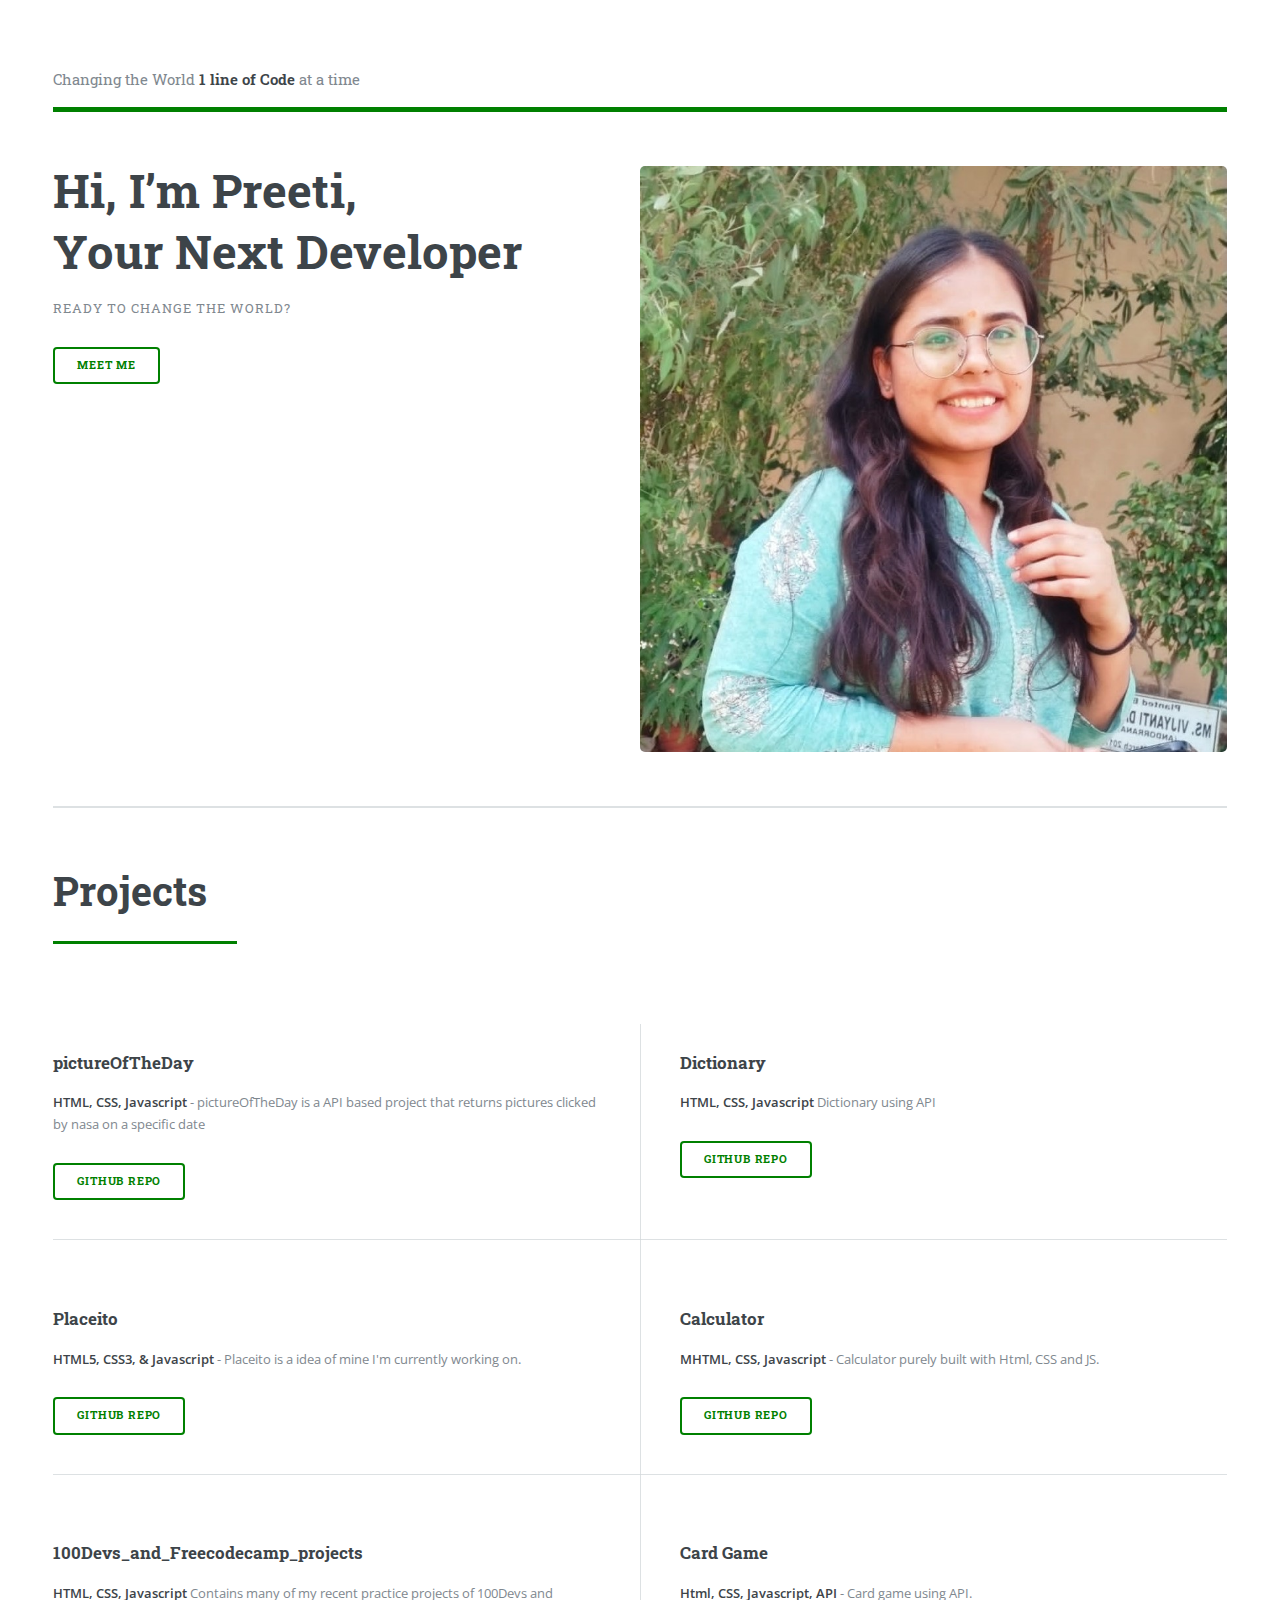
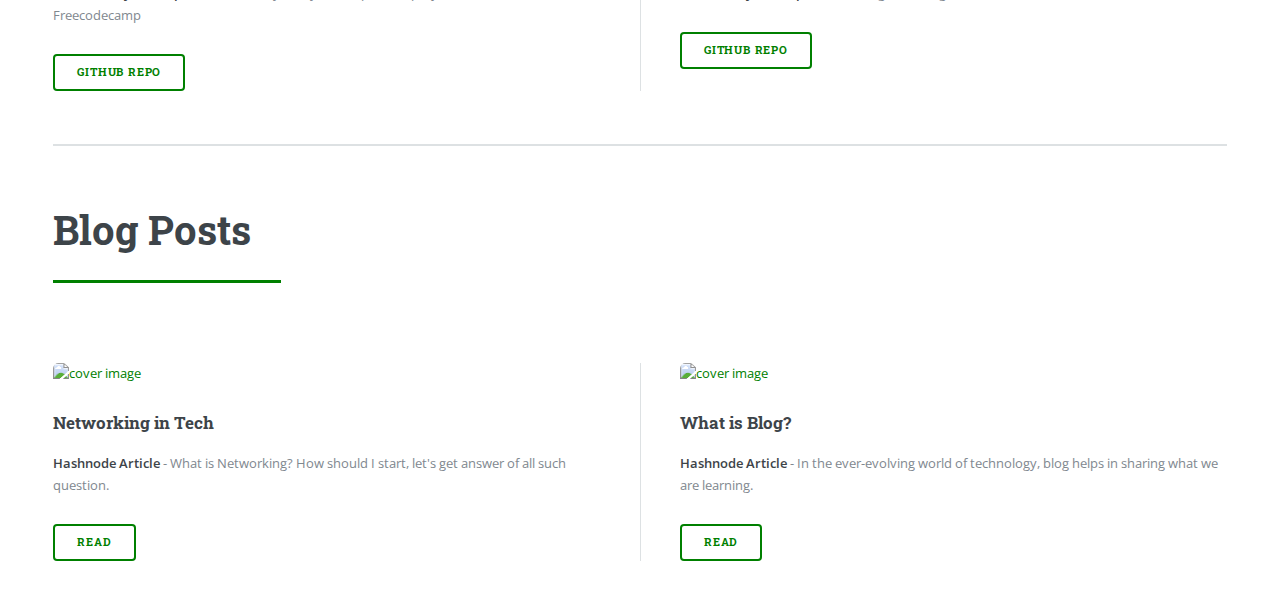
==== index.html @ 2b3573d3 "search bar removed" ====
<!DOCTYPE HTML>
<html lang="en">

<head>

	<!-- Google tag (gtag.js) -->
	<!-- <script async src="https://www.googletagmanager.com/gtag/js?id=G-ZX5VN393TN"></script>
	<script>
		window.dataLayer = window.dataLayer || [];
  function gtag(){dataLayer.push(arguments);}
  gtag('js', new Date());

  gtag('config', 'G-ZX5VN393TN');
	</script> -->

	<meta charset="utf-8" />
	<meta name="viewport" content="width=device-width, initial-scale=1, user-scalable=no" />
	<title>Preeti Paryani Portfolio - Web Developer</title>
	<meta name="author" content="Preeti Paryani">
	<meta name="description"
		content="Web Developer Portfolio - Need help with your website, or Need a Web Developer or Software Engineer? Get in Touch Now!">
	<meta name="keywords" content="preeti, paryani, Web Developer, portfolio, javascript">
	<link rel="stylesheet" href="assets/css/style.css" />
	<!-- FontAwesome FILES -->
	<script src="https://kit.fontawesome.com/70926d7ac1.js" crossorigin="anonymous"></script>
	<link rel="stylesheet" href="//netdna.bootstrapcdn.com/font-awesome/4.7.0/css/font-awesome.min.css">

	<!-- FAVICON FILES -->
	<link href="images/icons/fav/favicon.ico" rel="shortcut icon">
	<link href="images/icons/fav/favicon-16x16.png" rel="shortcut icon" sizes="16x16">
	<link href="images/icons/fav/favicon-32x32.png" rel="shortcut icon" sizes="32x32">
	<link href="images/icons/fav/apple-touch-icon-192x192.png" rel="apple-touch-icon" sizes="192x192">
	<link href="images/icons/fav/apple-touch-icon-512x512.png" rel="apple-touch-icon" sizes="512x512">
	<link href="images/icons/fav/apple-touch-icon.png" rel="apple-touch-icon">



	<!-- GOOGLE+ SEARCH CARD -->
	<!-- <script type="application/ld+json">
		{
      "@context": "https://schema.org",
      "@type": "Organization",
      "url": "https://shawncharles.com/",
      "logo": "https://shawncharles.com/images/Headshot2.png",
      "founder":{
      "@type": "Person",
      "name": "Shawn Charles",
      "jobTitle":"Software Engineer",
      "hasOccupation": {
      "@type": "Occupation",
      "name": "Software Engineer",
      "description": "Creates systems by designing, developing, and installing software solutions",
      "estimatedSalary": [
        {
          "@type": "MonetaryAmountDistribution",
          "name": "base",
          "currency": "USD",
          "duration": "P1Y",
          "percentile10": "100000.5",
          "percentile25": "115000",
          "median": "130000.28",
          "percentile75": "140000",
          "percentile90": "160000"
        }
      ],
      "mainEntityOfPage": {
        "@type": "WebPage",
        "lastReviewed": "2022-07-02T14:20:00-05:00"
      },
      "occupationLocation": [
        {
          "@type": "City",
          "name": "Boston"
        }
      ]
      },
      "image": "https://shawncharles.com/images/Headshot2.png",
      "url": "https://shawncharles.com/",
      "description": "Need help with your website, or Need a Web Developer or Software Engineer? Get in Touch Now!",
      "sameAs": [
      "https://linkedin.com/in/shawnxcharles",
      "https://twitter.com/ShawnBasquiat",
      "https://github.com/CharlesCreativeContent"]
      },
      "description": "Need help with your website, or Need a Web Developer or Software Engineer? Get in Touch Now!",
      "name":"CharlesCreativeContent",
      "sameAs": [
      "https://linkedin.com/in/shawnxcharles",
      "https://twitter.com/ShawnBasquiat",
      "https://github.com/CharlesCreativeContent"]
    }
	</script> -->

	<!-- OPEN GRAPH CARD -->
	<!-- <meta property="og:url" content="http://www.shawncharles.com">
	<meta property="og:type" content="website">
	<meta property="og:title" content="Shawn Charles Portfolio - CharlesCreativeContent">
	<meta property="og:description"
		content="Need help with your website, or Need a Web Developer or Software Engineer? Get in Touch Now!">
	<meta property="og:image" content="https://shawncharles.com/images/Headshot2.png"> -->

	<!-- TWITTER CARD -->

	<!-- <meta name="twitter:card" content="summary">
	<meta name="twitter:site" content="@ShawnBasquiat">
	<meta name="twitter:creator" content="@ShawnBasquiat">
	<meta name="twitter:title" content="Shawn Charles Portfolio - CharlesCreativeContent">
	<meta name="twitter:description"
		content="Need help with your website, or Need a Web Developer or Software Engineer? Get in Touch Now!">
	<meta name="twitter:image" content="https://shawncharles.com/images/Headshot2.png"> -->


</head>

<body id="container" class="is-preload">

	<!-- Wrapper -->
	<div id="wrapper" style="overflow-x:hidden;">

		<!-- Main -->
		<div id="main">
			<div class="inner">

				<!-- Header -->
				<header id="header">
					<a href="index.html" class="logo">Changing the World <strong>1 line of Code</strong> at a time</a>
					<ul class="icons">
						<!-- <li><a name="Toggle Night Mode" title="Toggle Night Mode" onclick="change()"
								class="icon fa-moon"><span class="label">Night-Mode</span></a></li> -->
						<li><a name="Send Email" title="Send Email" href="preetiparyani29@gmail.com"
								class="icon fa-envelope"><span class="label">Email</span></a></li>
						<li><a title="Twitter" target="_blank" href="https://twitter.com/paryani_preeti"
								class="icon brands fa-twitter"><span class="label">Twitter</span></a></li>
						<li><a title="Linked-In" target="_blank" href="https://www.linkedin.com/in/preeti-paryani-07a801227/"
								class="icon brands fa-linkedin"><span class="label">Linked-In</span></a></li>
						<li><a title="Github" target="_blank" href="https://github.com/preetiParyani"
								class="icon brands fa-github"><span class="label">Github</span></a></li>
						<li><a title="Hashnode" target="_blank" href="https://hashnode.com/@preetiWrites"
								class="icon brands fa-hashnode"><span class="label">Medium</span></a></li>
						<!-- <li><a title="Social Links" target="_blank" href="https://shawncharles.com/links"
								class="icon fa-star"><span class="label">Social Links</span></a></li> -->
					</ul>
				</header>

				<!-- Banner -->
				<section id="banner">
					<div class="content">
						<header>
							<h1>Hi, I’m Preeti,<br /> Your Next Developer</h1>
								<p>Ready to Change The World?</p>
						</header>
						<!-- <p>Mini Del-Blurb saying why anyone would want to click on that button below and learn more about me.</p> -->
						<ul class="actions">
							<li><a href="aboutme.html" class="button big">Meet Me</a></li>
						</ul>
					</div>
					<span class="image object">
										<img src="images/headshot.jpg" alt="" />
									</span>
				</section>








				<!-- Section -->
				<!-- <section>
					<header class="major">
						<h2>Hosted Events</h2>
					</header>
					<div class="posts">


						<article>
							<a target="_blank" href="https://twitter.com/i/spaces/1lPKqmmpWqeKb?s=20"
								class="image"><img src="https://github.com/CharlesCreativeContent/Portfolio2021/blob/main/images/Dark%20Blue%20and%20Yellow%20Modern%20Business%20Strategy%20Live%20Webinar%20Instagram%20Post.gif?raw=true" alt="" /></a>
								<p><strong>20 Hour Special (13000+ Attendees)</strong> - Thank you to everyone that
									participated in this 20+ hour event</p>
								<ul class="actions">
									<li><a target="_blank" href="https://twitter.com/i/spaces/1lPKqmmpWqeKb?s=20"
											class="button">Join</a></li>
								</ul>
						</article>
						<article>
							<a target="_blank" href="https://twitter.com/i/spaces/1gqxvyRVQZRJB"
								class="image"><img src="https://github.com/CharlesCreativeContent/Portfolio2021/blob/main/images/Minimalist%20Business%20Talk%20Animated%20Facebook%20Post.gif?raw=true" alt="" /></a>
								<p><strong>Hosted Event (11K Attendees)</strong> - Great 6+ hour event held by @YKdojo
								</p>
								<ul class="actions">
									<li><a target="_blank" href="https://twitter.com/i/spaces/1gqxvyRVQZRJB"
											class="button">Join</a></li>
								</ul>
						</article>
						<article>
							<a target="_blank" href="https://twitter.com/i/spaces/1ypKdEdMoVYGW"
								class="image"><img src="https://github.com/CharlesCreativeContent/Portfolio2021/blob/main/images/Blue%20and%20Yellow%20Modern%20Business%20Strategy%20Live%20Webinar%20Instagram%20Post.gif?raw=true" alt="" /></a>
								<p><strong>Hosted Event (2K Attendees)</strong> - Great session with many actionable
									tips, held by @W0rldWideJess</p>
								<ul class="actions">
									<li><a target="_blank" href="https://twitter.com/i/spaces/1ypKdEdMoVYGW"
											class="button">Join</a></li>
								</ul>
						</article>
						<article>
							<a target="_blank" href="https://twitter.com/i/spaces/1eaKbNaXPrZKX?s=20"
								class="image"><img src="https://github.com/CharlesCreativeContent/Portfolio2021/blob/main/images/Abstract%20Riso%20Gradient%20Webinar%20Digital%20Speakers%20Instagram%20Post.gif?raw=true" alt="" /></a>
								<p><strong>Hosted Event (2K Attendees)</strong> - Web Series Coauthored by @Lawrence and
									@AritDeveloper.</p>
								<ul class="actions">
									<li><a target="_blank" href="https://twitter.com/i/spaces/1eaKbNaXPrZKX?s=20"
											class="button">Join</a></li>
								</ul>
						</article>
						<article>
							<a target="_blank" href="https://twitter.com/i/spaces/1vAxRAnjdmjJl?s=20"
								class="image"><img src="https://github.com/CharlesCreativeContent/Portfolio2021/blob/main/images/Online%20workshop%20animation%20instagram%20post%20advertising%20broadcast%20modern%20technology.gif?raw=true" alt="" /></a>
								<p><strong>Sponsored Event (14K Attendees)</strong> - Thank you to the everyone who
									participated in this 1+ hour event.</p>
								<ul class="actions">
									<li><a target="_blank" href="https://twitter.com/i/spaces/1vAxRAnjdmjJl?s=20"
											class="button">Join</a></li>
								</ul>
						</article>
						<article>
							<a target="_blank" href="https://twitter.com/i/spaces/1DXGyvmPVqVJM?s=20"
								class="image"><img src="https://github.com/CharlesCreativeContent/Portfolio2021/blob/main/images/Pink%20Gradient%20Technology%20Webinar%20Animated%20Social%20Media.gif?raw=true" alt="" /></a>
								<p><strong>Hosted Event (21K Attendees)</strong> - Had a talk with Areaous and Elizabeth
									on different ways designers can price their services</p>
								<ul class="actions">
									<li><a target="_blank" href="https://twitter.com/i/spaces/1DXGyvmPVqVJM?s=20"
											class="button">Join</a></li>
								</ul>
						</article>
					</div>
				</section> -->



				<!-- <section>
					<header class="major">
						<h2>Latest Videos</h2>
					</header>
					<div class="posts">


						<article>
							<a target="_blank" href="https://youtube.com/watch?v=roHgcmC_oXg"
								class="image"><img src="https://github.com/CharlesCreativeContent/CharlesCreativeContent/raw/main/images/gif1.gif" alt="" /></a>
								<h3>Travelara Launch Day: Exclusive Demo</h3>
								<p><strong>MongoDB, Express.js, React.js, Node.js</strong> - Web application that can
									help you find organizations to donate to and keep track of your charitable givings.
								</p>
								<ul class="actions">
									<li><a target="_blank" href="https://youtube.com/watch?v=roHgcmC_oXg"
											class="button">Watch</a></li>
								</ul>
						</article>



						<article>
							<a target="_blank" href="https://www.youtube.com/watch?v=K_1FgNSEYMM"
								class="image"><img src="https://raw.githubusercontent.com/CharlesCreativeContent/Portfolio2021/main/images/mqdefault_6s%20(3).webp" alt="" /></a>
								<h3>Getting a Tech Job - Shawn Charles</h3>
								<p>YouTube Live
									with<strong><a target="_blank" href="https://www.linkedin.com/in/francesco-ciulla-roma/"> @FrancescoCuillo</a></strong>
									- Interview about my journey and tips about getting a job in tech</p>
								<ul class="actions">
									<li><a target="_blank" href="https://www.youtube.com/watch?v=K_1FgNSEYMM"
											class="button">Watch</a></li>
								</ul>
						</article>


						<article>
							<a target="_blank" href="https://www.youtube.com/watch?v=l_b3PXNAHyc"
								class="image"><img src="https://raw.githubusercontent.com/CharlesCreativeContent/Portfolio2021/main/images/mqdefault_6s%20(1).webp" alt="" /></a>
								<h3>Resilient Coders Bootcamp Review</h3>
								<p>Outside The Code with
									<strong><a target="_blank" href="https://www.linkedin.com/in/alexanderlee2/">@TechRally</a></strong>
									- 3 Resilient Coders alumni talk about their experience with the coding bootcamp. We
									talked about their positives and negatives during their time, as well as advice for
									future students. Hope you enjoy!</p>
								<ul class="actions">
									<li><a target="_blank" href="https://www.youtube.com/watch?v=l_b3PXNAHyc"
											class="button">Watch</a></li>
								</ul>
						</article>


						<article>
							<a target="_blank" href="https://www.youtube.com/watch?v=68Li7ukgDKg&t=53m53s"
								class="image"><img src="https://raw.githubusercontent.com/CharlesCreativeContent/Portfolio2021/main/images/mqdefault_6s.webp" alt="" /></a>
								<h3>How To Start Freelancing in 2022!</h3>
								<p><strong>Community taught with <a target="_blank" href="https://linkedin.com/in/leonnoel" >@LeonNoel</a></strong>
									- Class fifteen of a 30 week software engineering bootcamp being offered on Twitch
									for those affected by the pandemic. It is aimed at helping folx launch a new career
									in software engineering with a focus on web development!</p>
								<ul class="actions">
									<li><a target="_blank" href="https://www.youtube.com/watch?v=68Li7ukgDKg&t=53m53s"
											class="button">Watch</a></li>
								</ul>
						</article>

						<article>
							<a target="_blank" href="https://www.youtube.com/watch?v=He9lBSlTvhQ&t=22m14s"
								class="image"><img src="https://raw.githubusercontent.com/CharlesCreativeContent/Portfolio2021/main/images/mqdefault_6s%20(2).webp" alt="" /></a>
								<h3>Reviewing YOUR GitHub Sponsors page</h3>
								<p><strong>5 Star Review by <a target="_blank" href="https://www.linkedin.com/in/eddiejaoude/">@EddieJaoude</a></strong>
									- Increase your chances of getting sponsored on GitHub by customising your GitHub
									Sponsors page. We will chat about what makes a good GitHub Sponsors page and learn
									from each other.</p>
								<ul class="actions">
									<li><a target="_blank" href="https://www.youtube.com/watch?v=He9lBSlTvhQ&t=22m14s"
											class="button">Watch</a></li>
								</ul>
						</article>



						<article>
							<a target="_blank"
								href="https://6abc.com/resilient-coders-boston-based-nonprofit-philadelphia-2021-tech-industry-jobs/8828297/"
								class="image"><img src="https://cdn.abcotvs.com/dip/images/8831139_121620-wpvi-resilient-coders-final-DFJ-video-vid-vid.jpg" alt="" /></a>
								<h3>ABC6 Local Philadelphia News</h3>
								<p><strong>Featured on channel 6 news</strong> - Quick appearence on the philadelphia
									local news channel and website</p>
								<ul class="actions">
									<li><a target="_blank"
											href="https://6abc.com/resilient-coders-boston-based-nonprofit-philadelphia-2021-tech-industry-jobs/8828297/"
											class="button">Watch</a></li>
								</ul>
						</article>

					</div>
				</section> -->





				<!-- Section -->
				<!-- <section>
					<header class="major">
						<h2>Testimonials</h2>
					</header>
					<div class="posts">


						<article>
							<a target="_blank" href="https://www.linkedin.com/in/ibrahimgurhan/"
								class="image"><img src="https://github.com/CharlesCreativeContent/Portfolio2021/blob/main/images/Testimonial1.png?raw=true" alt="" /></a>
						</article>
						<article>
							<a target="_blank" href="https://www.linkedin.com/in/drewlearns/"
								class="image"><img src="https://github.com/CharlesCreativeContent/Portfolio2021/blob/main/images/Testimonial2.png?raw=true" alt="" /></a>
						</article>
						<article>
							<a target="_blank" href="https://linkedin.com/in/jonaed"
								class="image"><img src="https://github.com/CharlesCreativeContent/Portfolio2021/blob/main/images/Testimonial3.png?raw=true" alt="" /></a>
						</article>
						<article>
							<a target="_blank" href="https://linkedin.com/in/jackforge"
								class="image"><img src="https://github.com/CharlesCreativeContent/Portfolio2021/blob/main/images/Testimonial4.png?raw=true" alt="" /></a>
						</article>


					</div>
				</section> -->




				<!-- Section -->
				<section>
					<header class="major">
						<h2>Projects</h2>
					</header>
					<div class="posts">
						<article>
							<a a target="_blank" href="https://github.com/preetiParyani/pictureOfTheDay"
								class="image"><img src="images/soon.png" alt="" /></a>
								<h3>pictureOfTheDay</h3>
								<p><strong>HTML, CSS, Javascript</strong> - pictureOfTheDay is a API based project that returns pictures clicked by nasa on a specific date<br></p>
								<ul class="actions">
									<li><a name="pictureOfTheDay" target="_blank" href="https://github.com/preetiParyani/pictureOfTheDay"
											class="button">GitHub Repo</a></li>
								</ul>
						</article>
						<article>
							<a target="_blank" href="https://github.com/preetiParyani/dictionary"
								class="image"></a>
								<h3>Dictionary</h3>
								<p><strong>HTML, CSS, Javascript</strong> Dictionary using API</p>
								<ul class="actions">
									<li><a name="dictionary" target="_blank"
											href="https://github.com/preetiParyani/dictionary" class="button">GitHub Repo</a>
									</li>
								</ul>
						</article>
						<article>
							<a target="_blank" href="https://github.com/preetiParyani/placeito"
								class="image"></a>
								<h3>Placeito</h3>
								<p><strong>HTML5, CSS3, & Javascript</strong> - Placeito is a idea of mine I'm currently working on. </p>
								<ul class="actions">
									<li><a name="Placeito" target="_blank"
											href="https://github.com/preetiParyani/placeito" class="button">Github Repo</a></li>
								</ul>
						</article>
						<article>
							<a target="_blank" href="https://github.com/preetiParyani/Calculator"
								class="image"></a>
								<h3>Calculator</h3>
								<p><strong>MHTML, CSS, Javascript</strong> - Calculator purely built with Html, CSS and JS.
								</p>
								<ul class="actions">
									<li><a name="Calculator" target="_blank"
											href="https://github.com/preetiParyani/Calculator" class="button">Github repo</a></li>
								</ul>
						</article>
						<article>
							<a target="_blank" href="https://github.com/preetiParyani/100Devs_and_Freecodecamp_projects"
								class="image"></a>
								<h3>100Devs_and_Freecodecamp_projects</h3>
								<p><strong>HTML, CSS, Javascript</strong> Contains many of my recent practice projects of 100Devs and Freecodecamp </p>
								<ul class="actions">
									<li><a name="Shopify: Movie Site" target="_blank"
											href="https://github.com/preetiParyani/100Devs_and_Freecodecamp_projects" class="button">GitHub Repo</a></li>
								</ul>
						</article>
						<article>
							<a target="_blank" href="https://github.com/preetiParyani/card-game"
								class="image"></a>
								<h3>Card Game</h3>
								<p><strong>Html, CSS, Javascript, API</strong> - Card game using API.</p>
								<ul class="actions">
									<li><a name="Anime List" target="_blank" href="https://github.com/preetiParyani/card-game"
											class="button">GitHub Repo</a></li>
								</ul>
						</article>
					</div>
				</section>


				<!-- Section -->
				<section>
					<header class="major">
						<h2>Blog Posts</h2>
					</header>
					<div class="posts">


						<article>
							<a target="_blank"
								href="https://preetiwrites.hashnode.dev/does-networking-work-is-it-worth"
								class="image"><img src="https://cdn.hashnode.com/res/hashnode/image/upload/v1682866011232/590e9ca3-c012-4665-a0c3-7fb3d2ae9781.png?w=1600&h=840&fit=crop&crop=entropy&auto=compress,format&format=webp" alt="cover image" /></a>
								<h3>Networking in Tech</h3>
								<p><strong>Hashnode Article</strong> - What is Networking?
								How should I start, let's get answer of all such question.</p>
								<ul class="actions">
									<li><a target="_blank"
											href="https://preetiwrites.hashnode.dev/does-networking-work-is-it-worth"
											class="button">Read</a></li>
								</ul>
						</article>
						<article>
							<a target="_blank"
								href="https://preetiwrites.hashnode.dev/blog"
								class="image"><img src="https://cdn.hashnode.com/res/hashnode/image/upload/v1683126425212/7859cd4c-c1a2-4eba-8f6b-73404a7fe0c1.jpeg?w=1600&h=840&fit=crop&crop=entropy&auto=compress,format&format=webp" alt="cover image" /></a>
								<h3>What is Blog?</h3>
								<p><strong>Hashnode Article </strong> - In the
									ever-evolving world of technology, blog helps in sharing what we are learning.</p>
								<ul class="actions">
									<li><a target="_blank"
											href="https://preetiwrites.hashnode.dev/blog"
											class="button">Read</a></li>
								</ul>
						</article>
	
					</div>
				</section>


			</div>
		</div>


		<!-- Sidebar -->
		<div id="sidebar">
			<div class="inner">

				<!-- Search -->
				<!-- <section id="search" class="alt">
					<form method="post" action="#">
						<input type="text" name="query" id="query" placeholder="Search" />
									</form>
				</section> -->

				<!-- Menu -->


				<!-- Section -->
				<section>
					<header class="major">
						<h2>Get in touch</h2>
					</header>
					<p>Reach out and let's start a conversation!</p>
					<ul class="contact">
						<li class="icon solid fa-envelope"><a name="Email" target="_blank"
								href="preetiparyani29@gmail.com">preetiparyani29@gmail.com</a></li>
						<li class="icon brands fa-twitter"><a name="Twitter" target="_blank"
								href="https://twitter.com/paryani_preeti">PreetiParyani.com/Twitter</a></li>
						<li class="icon brands fa-linkedin"><a name="Linked-In" target="_blank"
								href="https://www.linkedin.com/in/preeti-paryani-07a801227/">PreetiParyani.com/LinkedIn</a></li>
						<li class="icon brands fa-github"><a name="Github" target="_blank"
								href="https://github.com/preetiParyani">PreetiParyani.com/Github</a></li>
					</ul>
				</section>

				<!-- Footer -->
				<footer id="footer">
					<p class="copyright"><em>&copy; PreetiParyani</em>. All rights reserved.</p>
				</footer>

			</div>
		</div>

	</div>

	<!-- Scripts -->
	<script src="assets/js/jquery.min.js"></script>
	<script src="assets/js/browser.min.js"></script>
	<script src="assets/js/breakpoints.min.js"></script>
	<script src="assets/js/util.js"></script>
	<script src="https://cdnjs.cloudflare.com/ajax/libs/gsap/3.8.0/gsap.min.js"></script>
	<script src="assets/js/main.js"></script>
	<script type="text/javascript" src="snowstorm.js">
		snowStorm.autoStart = false;
	</script>
	
	<script>
		if(readLocalChange()) {
					change()
					setLocalChange()
				}

				change()
				change()

	</script>

</body>
<!--Editorial by HTML5 UP-->

</html>
---- assets/css/style.css ----
@import url(fontawesome-all.min.css);
@import url("https://fonts.googleapis.com/css?family=Open+Sans:400,600,400italic,600italic|Roboto+Slab:400,700");
/*
	Editorial by HTML5 UP
	html5up.net | @ajlkn
	Free for personal and commercial use under the CCA 3.0 license (html5up.net/license)
*/
html, body, div, span, applet, object,
iframe, h1, h2, h3, h4, h5, h6, p, blockquote,
pre, a, abbr, acronym, address, big, cite,
code, del, dfn, em, img, ins, kbd, q, s, samp,
small, strike, strong, sub, sup, tt, var, b,
u, i, center, dl, dt, dd, ol, ul, li, fieldset,
form, label, legend, table, caption, tbody,
tfoot, thead, tr, th, td, article, aside,
canvas, details, embed, figure, figcaption,
footer, header, hgroup, menu, nav, output, ruby,
section, summary, time, mark, audio, video {
  margin: 0;
  padding: 0;
  border: 0;
  font-size: 100%;
  font: inherit;
  vertical-align: baseline; }

article, aside, details, figcaption, figure,
footer, header, hgroup, menu, nav, section {
  display: block; }

body {
  line-height: 1; }

ol, ul {
  list-style: none; }

blockquote, q {
  quotes: none; }
  blockquote:before, blockquote:after, q:before, q:after {
    content: '';
    content: none; }

table {
  border-collapse: collapse;
  border-spacing: 0; }

body {
  -webkit-text-size-adjust: none; }

mark {
  background-color: transparent;
  color: inherit; }

input::-moz-focus-inner {
  border: 0;
  padding: 0; }

input, select, textarea {
  -moz-appearance: none;
  -webkit-appearance: none;
  -ms-appearance: none;
  appearance: none; }

/* Basic */
@-ms-viewport {
  width: device-width; }

body {
  -ms-overflow-style: scrollbar; }

@media screen and (max-width: 480px) {
  html, body {
    min-width: 320px; } }

html {
  box-sizing: border-box; }

*, *:before, *:after {
  box-sizing: inherit; }

body {
  background: #ffffff; }
  body.is-preload *, body.is-preload *:before, body.is-preload *:after, body.is-resizing *, body.is-resizing *:before, body.is-resizing *:after {
    -moz-animation: none !important;
    -webkit-animation: none !important;
    -ms-animation: none !important;
    animation: none !important;
    -moz-transition: none !important;
    -webkit-transition: none !important;
    -ms-transition: none !important;
    transition: none !important; }

/* Type */
body, input, select, textarea {
  color: #7f888f;
  font-family: "Open Sans", sans-serif;
  font-size: 13pt;
  font-weight: 400;
  line-height: 1.65; }
  @media screen and (max-width: 1680px) {
    body, input, select, textarea {
      font-size: 11pt; } }
  @media screen and (max-width: 1280px) {
    body, input, select, textarea {
      font-size: 10pt; } }
  @media screen and (max-width: 360px) {
    body, input, select, textarea {
      font-size: 9pt; } }

a {
  -moz-transition: color 0.2s ease-in-out, border-bottom-color 0.2s ease-in-out;
  -webkit-transition: color 0.2s ease-in-out, border-bottom-color 0.2s ease-in-out;
  -ms-transition: color 0.2s ease-in-out, border-bottom-color 0.2s ease-in-out;
  transition: color 0.2s ease-in-out, border-bottom-color 0.2s ease-in-out;
  border-bottom: dotted 1px;
  /* color: #f56a6a; */
  color: green;
  text-decoration: none; }
  a:hover {
    border-bottom-color: green;
    color: green !important; }
    a:hover strong {
      color: inherit; }

strong, b {
  color: #3d4449;
  font-weight: 600; }

em, i {
  font-style: italic; }

p {
  margin: 0 0 2em 0; }

h1, h2, h3, h4, h5, h6 {
  color: #3d4449;
  font-family: "Roboto Slab", serif;
  font-weight: 700;
  line-height: 1.5;
  margin: 0 0 1em 0; }
  h1 a, h2 a, h3 a, h4 a, h5 a, h6 a {
    color: inherit;
    text-decoration: none;
    border-bottom: 0; }

h1 {
  font-size: 4em;
  margin: 0 0 0.5em 0;
  line-height: 1.3; }

h2 {
  font-size: 3em; }

h3 {
  font-size: 1.25em; }

h4 {
  font-size: 1.1em; }

h5 {
  font-size: 0.9em; }

h6 {
  font-size: 0.7em; }

@media screen and (max-width: 1680px) {
  h1 {
    font-size: 3.5em; } }

@media screen and (max-width: 980px) {
  h1 {
    font-size: 3.25em; } }

@media screen and (max-width: 736px) {
  h1 {
    font-size: 2em;
    line-height: 1.4; }
  h2 {
    font-size: 1.5em; } }

sub {
  font-size: 0.8em;
  position: relative;
  top: 0.5em; }

sup {
  font-size: 0.8em;
  position: relative;
  top: -0.5em; }

blockquote {
  border-left: solid 3px rgba(210, 215, 217, 0.75);
  font-style: italic;
  margin: 0 0 2em 0;
  padding: 0.5em 0 0.5em 2em; }

code {
  background: rgba(230, 235, 237, 0.25);
  border-radius: 0.375em;
  border: solid 1px rgba(210, 215, 217, 0.75);
  font-family: "Courier New", monospace;
  font-size: 0.9em;
  margin: 0 0.25em;
  padding: 0.25em 0.65em; }

pre {
  -webkit-overflow-scrolling: touch;
  font-family: "Courier New", monospace;
  font-size: 0.9em;
  margin: 0 0 2em 0; }
  pre code {
    display: block;
    line-height: 1.75;
    padding: 1em 1.5em;
    overflow-x: auto; }

hr {
  border: 0;
  border-bottom: solid 1px green;
  margin: 2em 0; }
  hr.major {
    margin: 3em 0; }

.align-left {
  text-align: left; }

.align-center {
  text-align: center; }

.align-right {
  text-align: right; }

/* Row */
.row {
  display: flex;
  flex-wrap: wrap;
  box-sizing: border-box;
  align-items: stretch; }
  .row > * {
    box-sizing: border-box; }
  .row.gtr-uniform > * > :last-child {
    margin-bottom: 0; }
  .row.aln-left {
    justify-content: flex-start; }
  .row.aln-center {
    justify-content: center; }
  .row.aln-right {
    justify-content: flex-end; }
  .row.aln-top {
    align-items: flex-start; }
  .row.aln-middle {
    align-items: center; }
  .row.aln-bottom {
    align-items: flex-end; }
  .row > .imp {
    order: -1; }
  .row > .col-1 {
    width: 8.33333%; }
  .row > .off-1 {
    margin-left: 8.33333%; }
  .row > .col-2 {
    width: 16.66667%; }
  .row > .off-2 {
    margin-left: 16.66667%; }
  .row > .col-3 {
    width: 25%; }
  .row > .off-3 {
    margin-left: 25%; }
  .row > .col-4 {
    width: 33.33333%; }
  .row > .off-4 {
    margin-left: 33.33333%; }
  .row > .col-5 {
    width: 41.66667%; }
  .row > .off-5 {
    margin-left: 41.66667%; }
  .row > .col-6 {
    width: 50%; }
  .row > .off-6 {
    margin-left: 50%; }
  .row > .col-7 {
    width: 58.33333%; }
  .row > .off-7 {
    margin-left: 58.33333%; }
  .row > .col-8 {
    width: 66.66667%; }
  .row > .off-8 {
    margin-left: 66.66667%; }
  .row > .col-9 {
    width: 75%; }
  .row > .off-9 {
    margin-left: 75%; }
  .row > .col-10 {
    width: 83.33333%; }
  .row > .off-10 {
    margin-left: 83.33333%; }
  .row > .col-11 {
    width: 91.66667%; }
  .row > .off-11 {
    margin-left: 91.66667%; }
  .row > .col-12 {
    width: 100%; }
  .row > .off-12 {
    margin-left: 100%; }
  .row.gtr-0 {
    margin-top: 0;
    margin-left: 0em; }
    .row.gtr-0 > * {
      padding: 0 0 0 0em; }
    .row.gtr-0.gtr-uniform {
      margin-top: 0em; }
      .row.gtr-0.gtr-uniform > * {
        padding-top: 0em; }
  .row.gtr-25 {
    margin-top: 0;
    margin-left: -0.375em; }
    .row.gtr-25 > * {
      padding: 0 0 0 0.375em; }
    .row.gtr-25.gtr-uniform {
      margin-top: -0.375em; }
      .row.gtr-25.gtr-uniform > * {
        padding-top: 0.375em; }
  .row.gtr-50 {
    margin-top: 0;
    margin-left: -0.75em; }
    .row.gtr-50 > * {
      padding: 0 0 0 0.75em; }
    .row.gtr-50.gtr-uniform {
      margin-top: -0.75em; }
      .row.gtr-50.gtr-uniform > * {
        padding-top: 0.75em; }
  .row {
    margin-top: 0;
    margin-left: -1.5em; }
    .row > * {
      padding: 0 0 0 1.5em; }
    .row.gtr-uniform {
      margin-top: -1.5em; }
      .row.gtr-uniform > * {
        padding-top: 1.5em; }
  .row.gtr-150 {
    margin-top: 0;
    margin-left: -2.25em; }
    .row.gtr-150 > * {
      padding: 0 0 0 2.25em; }
    .row.gtr-150.gtr-uniform {
      margin-top: -2.25em; }
      .row.gtr-150.gtr-uniform > * {
        padding-top: 2.25em; }
  .row.gtr-200 {
    margin-top: 0;
    margin-left: -3em; }
    .row.gtr-200 > * {
      padding: 0 0 0 3em; }
    .row.gtr-200.gtr-uniform {
      margin-top: -3em; }
      .row.gtr-200.gtr-uniform > * {
        padding-top: 3em; }
  @media screen and (max-width: 1680px) {
    .row {
      display: flex;
      flex-wrap: wrap;
      box-sizing: border-box;
      align-items: stretch; }
      .row > * {
        box-sizing: border-box; }
      .row.gtr-uniform > * > :last-child {
        margin-bottom: 0; }
      .row.aln-left {
        justify-content: flex-start; }
      .row.aln-center {
        justify-content: center; }
      .row.aln-right {
        justify-content: flex-end; }
      .row.aln-top {
        align-items: flex-start; }
      .row.aln-middle {
        align-items: center; }
      .row.aln-bottom {
        align-items: flex-end; }
      .row > .imp-xlarge {
        order: -1; }
      .row > .col-1-xlarge {
        width: 8.33333%; }
      .row > .off-1-xlarge {
        margin-left: 8.33333%; }
      .row > .col-2-xlarge {
        width: 16.66667%; }
      .row > .off-2-xlarge {
        margin-left: 16.66667%; }
      .row > .col-3-xlarge {
        width: 25%; }
      .row > .off-3-xlarge {
        margin-left: 25%; }
      .row > .col-4-xlarge {
        width: 33.33333%; }
      .row > .off-4-xlarge {
        margin-left: 33.33333%; }
      .row > .col-5-xlarge {
        width: 41.66667%; }
      .row > .off-5-xlarge {
        margin-left: 41.66667%; }
      .row > .col-6-xlarge {
        width: 50%; }
      .row > .off-6-xlarge {
        margin-left: 50%; }
      .row > .col-7-xlarge {
        width: 58.33333%; }
      .row > .off-7-xlarge {
        margin-left: 58.33333%; }
      .row > .col-8-xlarge {
        width: 66.66667%; }
      .row > .off-8-xlarge {
        margin-left: 66.66667%; }
      .row > .col-9-xlarge {
        width: 75%; }
      .row > .off-9-xlarge {
        margin-left: 75%; }
      .row > .col-10-xlarge {
        width: 83.33333%; }
      .row > .off-10-xlarge {
        margin-left: 83.33333%; }
      .row > .col-11-xlarge {
        width: 91.66667%; }
      .row > .off-11-xlarge {
        margin-left: 91.66667%; }
      .row > .col-12-xlarge {
        width: 100%; }
      .row > .off-12-xlarge {
        margin-left: 100%; }
      .row.gtr-0 {
        margin-top: 0;
        margin-left: 0em; }
        .row.gtr-0 > * {
          padding: 0 0 0 0em; }
        .row.gtr-0.gtr-uniform {
          margin-top: 0em; }
          .row.gtr-0.gtr-uniform > * {
            padding-top: 0em; }
      .row.gtr-25 {
        margin-top: 0;
        margin-left: -0.375em; }
        .row.gtr-25 > * {
          padding: 0 0 0 0.375em; }
        .row.gtr-25.gtr-uniform {
          margin-top: -0.375em; }
          .row.gtr-25.gtr-uniform > * {
            padding-top: 0.375em; }
      .row.gtr-50 {
        margin-top: 0;
        margin-left: -0.75em; }
        .row.gtr-50 > * {
          padding: 0 0 0 0.75em; }
        .row.gtr-50.gtr-uniform {
          margin-top: -0.75em; }
          .row.gtr-50.gtr-uniform > * {
            padding-top: 0.75em; }
      .row {
        margin-top: 0;
        margin-left: -1.5em; }
        .row > * {
          padding: 0 0 0 1.5em; }
        .row.gtr-uniform {
          margin-top: -1.5em; }
          .row.gtr-uniform > * {
            padding-top: 1.5em; }
      .row.gtr-150 {
        margin-top: 0;
        margin-left: -2.25em; }
        .row.gtr-150 > * {
          padding: 0 0 0 2.25em; }
        .row.gtr-150.gtr-uniform {
          margin-top: -2.25em; }
          .row.gtr-150.gtr-uniform > * {
            padding-top: 2.25em; }
      .row.gtr-200 {
        margin-top: 0;
        margin-left: -3em; }
        .row.gtr-200 > * {
          padding: 0 0 0 3em; }
        .row.gtr-200.gtr-uniform {
          margin-top: -3em; }
          .row.gtr-200.gtr-uniform > * {
            padding-top: 3em; } }
  @media screen and (max-width: 1280px) {
    .row {
      display: flex;
      flex-wrap: wrap;
      box-sizing: border-box;
      align-items: stretch; }
      .row > * {
        box-sizing: border-box; }
      .row.gtr-uniform > * > :last-child {
        margin-bottom: 0; }
      .row.aln-left {
        justify-content: flex-start; }
      .row.aln-center {
        justify-content: center; }
      .row.aln-right {
        justify-content: flex-end; }
      .row.aln-top {
        align-items: flex-start; }
      .row.aln-middle {
        align-items: center; }
      .row.aln-bottom {
        align-items: flex-end; }
      .row > .imp-large {
        order: -1; }
      .row > .col-1-large {
        width: 8.33333%; }
      .row > .off-1-large {
        margin-left: 8.33333%; }
      .row > .col-2-large {
        width: 16.66667%; }
      .row > .off-2-large {
        margin-left: 16.66667%; }
      .row > .col-3-large {
        width: 25%; }
      .row > .off-3-large {
        margin-left: 25%; }
      .row > .col-4-large {
        width: 33.33333%; }
      .row > .off-4-large {
        margin-left: 33.33333%; }
      .row > .col-5-large {
        width: 41.66667%; }
      .row > .off-5-large {
        margin-left: 41.66667%; }
      .row > .col-6-large {
        width: 50%; }
      .row > .off-6-large {
        margin-left: 50%; }
      .row > .col-7-large {
        width: 58.33333%; }
      .row > .off-7-large {
        margin-left: 58.33333%; }
      .row > .col-8-large {
        width: 66.66667%; }
      .row > .off-8-large {
        margin-left: 66.66667%; }
      .row > .col-9-large {
        width: 75%; }
      .row > .off-9-large {
        margin-left: 75%; }
      .row > .col-10-large {
        width: 83.33333%; }
      .row > .off-10-large {
        margin-left: 83.33333%; }
      .row > .col-11-large {
        width: 91.66667%; }
      .row > .off-11-large {
        margin-left: 91.66667%; }
      .row > .col-12-large {
        width: 100%; }
      .row > .off-12-large {
        margin-left: 100%; }
      .row.gtr-0 {
        margin-top: 0;
        margin-left: 0em; }
        .row.gtr-0 > * {
          padding: 0 0 0 0em; }
        .row.gtr-0.gtr-uniform {
          margin-top: 0em; }
          .row.gtr-0.gtr-uniform > * {
            padding-top: 0em; }
      .row.gtr-25 {
        margin-top: 0;
        margin-left: -0.375em; }
        .row.gtr-25 > * {
          padding: 0 0 0 0.375em; }
        .row.gtr-25.gtr-uniform {
          margin-top: -0.375em; }
          .row.gtr-25.gtr-uniform > * {
            padding-top: 0.375em; }
      .row.gtr-50 {
        margin-top: 0;
        margin-left: -0.75em; }
        .row.gtr-50 > * {
          padding: 0 0 0 0.75em; }
        .row.gtr-50.gtr-uniform {
          margin-top: -0.75em; }
          .row.gtr-50.gtr-uniform > * {
            padding-top: 0.75em; }
      .row {
        margin-top: 0;
        margin-left: -1.5em; }
        .row > * {
          padding: 0 0 0 1.5em; }
        .row.gtr-uniform {
          margin-top: -1.5em; }
          .row.gtr-uniform > * {
            padding-top: 1.5em; }
      .row.gtr-150 {
        margin-top: 0;
        margin-left: -2.25em; }
        .row.gtr-150 > * {
          padding: 0 0 0 2.25em; }
        .row.gtr-150.gtr-uniform {
          margin-top: -2.25em; }
          .row.gtr-150.gtr-uniform > * {
            padding-top: 2.25em; }
      .row.gtr-200 {
        margin-top: 0;
        margin-left: -3em; }
        .row.gtr-200 > * {
          padding: 0 0 0 3em; }
        .row.gtr-200.gtr-uniform {
          margin-top: -3em; }
          .row.gtr-200.gtr-uniform > * {
            padding-top: 3em; } }
  @media screen and (max-width: 980px) {
    .row {
      display: flex;
      flex-wrap: wrap;
      box-sizing: border-box;
      align-items: stretch; }
      .row > * {
        box-sizing: border-box; }
      .row.gtr-uniform > * > :last-child {
        margin-bottom: 0; }
      .row.aln-left {
        justify-content: flex-start; }
      .row.aln-center {
        justify-content: center; }
      .row.aln-right {
        justify-content: flex-end; }
      .row.aln-top {
        align-items: flex-start; }
      .row.aln-middle {
        align-items: center; }
      .row.aln-bottom {
        align-items: flex-end; }
      .row > .imp-medium {
        order: -1; }
      .row > .col-1-medium {
        width: 8.33333%; }
      .row > .off-1-medium {
        margin-left: 8.33333%; }
      .row > .col-2-medium {
        width: 16.66667%; }
      .row > .off-2-medium {
        margin-left: 16.66667%; }
      .row > .col-3-medium {
        width: 25%; }
      .row > .off-3-medium {
        margin-left: 25%; }
      .row > .col-4-medium {
        width: 33.33333%; }
      .row > .off-4-medium {
        margin-left: 33.33333%; }
      .row > .col-5-medium {
        width: 41.66667%; }
      .row > .off-5-medium {
        margin-left: 41.66667%; }
      .row > .col-6-medium {
        width: 50%; }
      .row > .off-6-medium {
        margin-left: 50%; }
      .row > .col-7-medium {
        width: 58.33333%; }
      .row > .off-7-medium {
        margin-left: 58.33333%; }
      .row > .col-8-medium {
        width: 66.66667%; }
      .row > .off-8-medium {
        margin-left: 66.66667%; }
      .row > .col-9-medium {
        width: 75%; }
      .row > .off-9-medium {
        margin-left: 75%; }
      .row > .col-10-medium {
        width: 83.33333%; }
      .row > .off-10-medium {
        margin-left: 83.33333%; }
      .row > .col-11-medium {
        width: 91.66667%; }
      .row > .off-11-medium {
        margin-left: 91.66667%; }
      .row > .col-12-medium {
        width: 100%; }
      .row > .off-12-medium {
        margin-left: 100%; }
      .row.gtr-0 {
        margin-top: 0;
        margin-left: 0em; }
        .row.gtr-0 > * {
          padding: 0 0 0 0em; }
        .row.gtr-0.gtr-uniform {
          margin-top: 0em; }
          .row.gtr-0.gtr-uniform > * {
            padding-top: 0em; }
      .row.gtr-25 {
        margin-top: 0;
        margin-left: -0.375em; }
        .row.gtr-25 > * {
          padding: 0 0 0 0.375em; }
        .row.gtr-25.gtr-uniform {
          margin-top: -0.375em; }
          .row.gtr-25.gtr-uniform > * {
            padding-top: 0.375em; }
      .row.gtr-50 {
        margin-top: 0;
        margin-left: -0.75em; }
        .row.gtr-50 > * {
          padding: 0 0 0 0.75em; }
        .row.gtr-50.gtr-uniform {
          margin-top: -0.75em; }
          .row.gtr-50.gtr-uniform > * {
            padding-top: 0.75em; }
      .row {
        margin-top: 0;
        margin-left: -1.5em; }
        .row > * {
          padding: 0 0 0 1.5em; }
        .row.gtr-uniform {
          margin-top: -1.5em; }
          .row.gtr-uniform > * {
            padding-top: 1.5em; }
      .row.gtr-150 {
        margin-top: 0;
        margin-left: -2.25em; }
        .row.gtr-150 > * {
          padding: 0 0 0 2.25em; }
        .row.gtr-150.gtr-uniform {
          margin-top: -2.25em; }
          .row.gtr-150.gtr-uniform > * {
            padding-top: 2.25em; }
      .row.gtr-200 {
        margin-top: 0;
        margin-left: -3em; }
        .row.gtr-200 > * {
          padding: 0 0 0 3em; }
        .row.gtr-200.gtr-uniform {
          margin-top: -3em; }
          .row.gtr-200.gtr-uniform > * {
            padding-top: 3em; } }
  @media screen and (max-width: 736px) {
    .row {
      display: flex;
      flex-wrap: wrap;
      box-sizing: border-box;
      align-items: stretch; }
      .row > * {
        box-sizing: border-box; }
      .row.gtr-uniform > * > :last-child {
        margin-bottom: 0; }
      .row.aln-left {
        justify-content: flex-start; }
      .row.aln-center {
        justify-content: center; }
      .row.aln-right {
        justify-content: flex-end; }
      .row.aln-top {
        align-items: flex-start; }
      .row.aln-middle {
        align-items: center; }
      .row.aln-bottom {
        align-items: flex-end; }
      .row > .imp-small {
        order: -1; }
      .row > .col-1-small {
        width: 8.33333%; }
      .row > .off-1-small {
        margin-left: 8.33333%; }
      .row > .col-2-small {
        width: 16.66667%; }
      .row > .off-2-small {
        margin-left: 16.66667%; }
      .row > .col-3-small {
        width: 25%; }
      .row > .off-3-small {
        margin-left: 25%; }
      .row > .col-4-small {
        width: 33.33333%; }
      .row > .off-4-small {
        margin-left: 33.33333%; }
      .row > .col-5-small {
        width: 41.66667%; }
      .row > .off-5-small {
        margin-left: 41.66667%; }
      .row > .col-6-small {
        width: 50%; }
      .row > .off-6-small {
        margin-left: 50%; }
      .row > .col-7-small {
        width: 58.33333%; }
      .row > .off-7-small {
        margin-left: 58.33333%; }
      .row > .col-8-small {
        width: 66.66667%; }
      .row > .off-8-small {
        margin-left: 66.66667%; }
      .row > .col-9-small {
        width: 75%; }
      .row > .off-9-small {
        margin-left: 75%; }
      .row > .col-10-small {
        width: 83.33333%; }
      .row > .off-10-small {
        margin-left: 83.33333%; }
      .row > .col-11-small {
        width: 91.66667%; }
      .row > .off-11-small {
        margin-left: 91.66667%; }
      .row > .col-12-small {
        width: 100%; }
      .row > .off-12-small {
        margin-left: 100%; }
      .row.gtr-0 {
        margin-top: 0;
        margin-left: 0em; }
        .row.gtr-0 > * {
          padding: 0 0 0 0em; }
        .row.gtr-0.gtr-uniform {
          margin-top: 0em; }
          .row.gtr-0.gtr-uniform > * {
            padding-top: 0em; }
      .row.gtr-25 {
        margin-top: 0;
        margin-left: -0.375em; }
        .row.gtr-25 > * {
          padding: 0 0 0 0.375em; }
        .row.gtr-25.gtr-uniform {
          margin-top: -0.375em; }
          .row.gtr-25.gtr-uniform > * {
            padding-top: 0.375em; }
      .row.gtr-50 {
        margin-top: 0;
        margin-left: -0.75em; }
        .row.gtr-50 > * {
          padding: 0 0 0 0.75em; }
        .row.gtr-50.gtr-uniform {
          margin-top: -0.75em; }
          .row.gtr-50.gtr-uniform > * {
            padding-top: 0.75em; }
      .row {
        margin-top: 0;
        margin-left: -1.5em; }
        .row > * {
          padding: 0 0 0 1.5em; }
        .row.gtr-uniform {
          margin-top: -1.5em; }
          .row.gtr-uniform > * {
            padding-top: 1.5em; }
      .row.gtr-150 {
        margin-top: 0;
        margin-left: -2.25em; }
        .row.gtr-150 > * {
          padding: 0 0 0 2.25em; }
        .row.gtr-150.gtr-uniform {
          margin-top: -2.25em; }
          .row.gtr-150.gtr-uniform > * {
            padding-top: 2.25em; }
      .row.gtr-200 {
        margin-top: 0;
        margin-left: -3em; }
        .row.gtr-200 > * {
          padding: 0 0 0 3em; }
        .row.gtr-200.gtr-uniform {
          margin-top: -3em; }
          .row.gtr-200.gtr-uniform > * {
            padding-top: 3em; } }
  @media screen and (max-width: 480px) {
    .row {
      display: flex;
      flex-wrap: wrap;
      box-sizing: border-box;
      align-items: stretch; }
      .row > * {
        box-sizing: border-box; }
      .row.gtr-uniform > * > :last-child {
        margin-bottom: 0; }
      .row.aln-left {
        justify-content: flex-start; }
      .row.aln-center {
        justify-content: center; }
      .row.aln-right {
        justify-content: flex-end; }
      .row.aln-top {
        align-items: flex-start; }
      .row.aln-middle {
        align-items: center; }
      .row.aln-bottom {
        align-items: flex-end; }
      .row > .imp-xsmall {
        order: -1; }
      .row > .col-1-xsmall {
        width: 8.33333%; }
      .row > .off-1-xsmall {
        margin-left: 8.33333%; }
      .row > .col-2-xsmall {
        width: 16.66667%; }
      .row > .off-2-xsmall {
        margin-left: 16.66667%; }
      .row > .col-3-xsmall {
        width: 25%; }
      .row > .off-3-xsmall {
        margin-left: 25%; }
      .row > .col-4-xsmall {
        width: 33.33333%; }
      .row > .off-4-xsmall {
        margin-left: 33.33333%; }
      .row > .col-5-xsmall {
        width: 41.66667%; }
      .row > .off-5-xsmall {
        margin-left: 41.66667%; }
      .row > .col-6-xsmall {
        width: 50%; }
      .row > .off-6-xsmall {
        margin-left: 50%; }
      .row > .col-7-xsmall {
        width: 58.33333%; }
      .row > .off-7-xsmall {
        margin-left: 58.33333%; }
      .row > .col-8-xsmall {
        width: 66.66667%; }
      .row > .off-8-xsmall {
        margin-left: 66.66667%; }
      .row > .col-9-xsmall {
        width: 75%; }
      .row > .off-9-xsmall {
        margin-left: 75%; }
      .row > .col-10-xsmall {
        width: 83.33333%; }
      .row > .off-10-xsmall {
        margin-left: 83.33333%; }
      .row > .col-11-xsmall {
        width: 91.66667%; }
      .row > .off-11-xsmall {
        margin-left: 91.66667%; }
      .row > .col-12-xsmall {
        width: 100%; }
      .row > .off-12-xsmall {
        margin-left: 100%; }
      .row.gtr-0 {
        margin-top: 0;
        margin-left: 0em; }
        .row.gtr-0 > * {
          padding: 0 0 0 0em; }
        .row.gtr-0.gtr-uniform {
          margin-top: 0em; }
          .row.gtr-0.gtr-uniform > * {
            padding-top: 0em; }
      .row.gtr-25 {
        margin-top: 0;
        margin-left: -0.375em; }
        .row.gtr-25 > * {
          padding: 0 0 0 0.375em; }
        .row.gtr-25.gtr-uniform {
          margin-top: -0.375em; }
          .row.gtr-25.gtr-uniform > * {
            padding-top: 0.375em; }
      .row.gtr-50 {
        margin-top: 0;
        margin-left: -0.75em; }
        .row.gtr-50 > * {
          padding: 0 0 0 0.75em; }
        .row.gtr-50.gtr-uniform {
          margin-top: -0.75em; }
          .row.gtr-50.gtr-uniform > * {
            padding-top: 0.75em; }
      .row {
        margin-top: 0;
        margin-left: -1.5em; }
        .row > * {
          padding: 0 0 0 1.5em; }
        .row.gtr-uniform {
          margin-top: -1.5em; }
          .row.gtr-uniform > * {
            padding-top: 1.5em; }
      .row.gtr-150 {
        margin-top: 0;
        margin-left: -2.25em; }
        .row.gtr-150 > * {
          padding: 0 0 0 2.25em; }
        .row.gtr-150.gtr-uniform {
          margin-top: -2.25em; }
          .row.gtr-150.gtr-uniform > * {
            padding-top: 2.25em; }
      .row.gtr-200 {
        margin-top: 0;
        margin-left: -3em; }
        .row.gtr-200 > * {
          padding: 0 0 0 3em; }
        .row.gtr-200.gtr-uniform {
          margin-top: -3em; }
          .row.gtr-200.gtr-uniform > * {
            padding-top: 3em; } }

/* Section/Article */
section.special, article.special {
  text-align: center; }

header p {
  font-family: "Roboto Slab", serif;
  font-size: 1em;
  font-weight: 400;
  letter-spacing: 0.075em;
  margin-top: -0.5em;
  text-transform: uppercase; }

header.major > :last-child {
  border-bottom: solid 3px green;
  display: inline-block;
  margin: 0 0 2em 0;
  padding: 0 0.75em 0.5em 0; }

header.main > :last-child {
  margin: 0 0 1em 0; }

/* Form */
form {
  margin: 0 0 2em 0; }

label {
  color: #3d4449;
  display: block;
  font-size: 0.9em;
  font-weight: 600;
  margin: 0 0 1em 0; }

input[type="text"],
input[type="password"],
input[type="email"],
input[type="tel"],
input[type="search"],
input[type="url"],
select,
textarea {
  -moz-appearance: none;
  -webkit-appearance: none;
  -ms-appearance: none;
  appearance: none;
  background: #ffffff;
  border-radius: 0.375em;
  border: none;
  border: solid 1px rgba(210, 215, 217, 0.75);
  color: inherit;
  display: block;
  outline: 0;
  padding: 0 1em;
  text-decoration: none;
  width: 100%; }
  input[type="text"]:invalid,
  input[type="password"]:invalid,
  input[type="email"]:invalid,
  input[type="tel"]:invalid,
  input[type="search"]:invalid,
  input[type="url"]:invalid,
  select:invalid,
  textarea:invalid {
    box-shadow: none; }
  input[type="text"]:focus,
  input[type="password"]:focus,
  input[type="email"]:focus,
  input[type="tel"]:focus,
  input[type="search"]:focus,
  input[type="url"]:focus,
  select:focus,
  textarea:focus {
    border-color: green;
    box-shadow: 0 0 0 1px green; }

select {
  background-image: url("data:image/svg+xml;charset=utf8,%3Csvg xmlns='http://www.w3.org/2000/svg' width='40' height='40' preserveAspectRatio='none' viewBox='0 0 40 40'%3E%3Cpath d='M9.4,12.3l10.4,10.4l10.4-10.4c0.2-0.2,0.5-0.4,0.9-0.4c0.3,0,0.6,0.1,0.9,0.4l3.3,3.3c0.2,0.2,0.4,0.5,0.4,0.9 c0,0.4-0.1,0.6-0.4,0.9L20.7,31.9c-0.2,0.2-0.5,0.4-0.9,0.4c-0.3,0-0.6-0.1-0.9-0.4L4.3,17.3c-0.2-0.2-0.4-0.5-0.4-0.9 c0-0.4,0.1-0.6,0.4-0.9l3.3-3.3c0.2-0.2,0.5-0.4,0.9-0.4S9.1,12.1,9.4,12.3z' fill='rgba(210, 215, 217, 0.75)' /%3E%3C/svg%3E");
  background-size: 1.25em;
  background-repeat: no-repeat;
  background-position: calc(100% - 1em) center;
  height: 2.75em;
  padding-right: 2.75em;
  text-overflow: ellipsis; }
  select option {
    color: #3d4449;
    background: #ffffff; }
  select:focus::-ms-value {
    background-color: transparent; }
  select::-ms-expand {
    display: none; }

input[type="text"],
input[type="password"],
input[type="email"],
input[type="tel"],
input[type="search"],
input[type="url"],
select {
  height: 2.75em; }

textarea {
  padding: 0.75em 1em; }

input[type="checkbox"],
input[type="radio"] {
  -moz-appearance: none;
  -webkit-appearance: none;
  -ms-appearance: none;
  appearance: none;
  display: block;
  float: left;
  margin-right: -2em;
  opacity: 0;
  width: 1em;
  z-index: -1; }
  input[type="checkbox"] + label,
  input[type="radio"] + label {
    text-decoration: none;
    color: #7f888f;
    cursor: pointer;
    display: inline-block;
    font-size: 1em;
    font-weight: 400;
    padding-left: 2.4em;
    padding-right: 0.75em;
    position: relative; }
    input[type="checkbox"] + label:before,
    input[type="radio"] + label:before {
      -moz-osx-font-smoothing: grayscale;
      -webkit-font-smoothing: antialiased;
      display: inline-block;
      font-style: normal;
      font-variant: normal;
      text-rendering: auto;
      line-height: 1;
      text-transform: none !important;
      font-family: 'Font Awesome 5 Free';
      font-weight: 900; }
    input[type="checkbox"] + label:before,
    input[type="radio"] + label:before {
      background: #ffffff;
      border-radius: 0.375em;
      border: solid 1px rgba(210, 215, 217, 0.75);
      content: '';
      display: inline-block;
      font-size: 0.8em;
      height: 2.0625em;
      left: 0;
      line-height: 2.0625em;
      position: absolute;
      text-align: center;
      top: 0;
      width: 2.0625em; }
  input[type="checkbox"]:checked + label:before,
  input[type="radio"]:checked + label:before {
    background: #3d4449;
    border-color: #3d4449;
    color: #ffffff;
    content: '\f00c'; }
  input[type="checkbox"]:focus + label:before,
  input[type="radio"]:focus + label:before {
    border-color: green;
    box-shadow: 0 0 0 1px green; }

input[type="checkbox"] + label:before {
  border-radius: 0.375em; }

input[type="radio"] + label:before {
  border-radius: 100%; }

::-webkit-input-placeholder {
  color: #9fa3a6 !important;
  opacity: 1.0; }

:-moz-placeholder {
  color: #9fa3a6 !important;
  opacity: 1.0; }

::-moz-placeholder {
  color: #9fa3a6 !important;
  opacity: 1.0; }

:-ms-input-placeholder {
  color: #9fa3a6 !important;
  opacity: 1.0; }

/* Box */
.box {
  border-radius: 0.375em;
  border: solid 1px rgba(210, 215, 217, 0.75);
  margin-bottom: 2em;
  padding: 1.5em; }
  .box > :last-child,
  .box > :last-child > :last-child,
  .box > :last-child > :last-child > :last-child {
    margin-bottom: 0; }
  .box.alt {
    border: 0;
    border-radius: 0;
    padding: 0; }

/* Icon */
.icon {
  text-decoration: none;
  border-bottom: none;
  position: relative; }
  .icon:before {
    -moz-osx-font-smoothing: grayscale;
    -webkit-font-smoothing: antialiased;
    display: inline-block;
    font-style: normal;
    font-variant: normal;
    text-rendering: auto;
    line-height: 1;
    text-transform: none !important;
    font-family: 'Font Awesome 5 Free';
    font-weight: 400; }
  .icon > .label {
    display: none; }
  .icon:before {
    line-height: inherit; }
  .icon.solid:before {
    font-weight: 900; }
  .icon.brands:before {
    font-family: 'Font Awesome 5 Brands'; }

/* Image */
.image {
  border-radius: 0.377em;
  border: 0;
  display: inline-block;
  position: relative; }
  .image img {
    border-radius: 0.375em;
    display: block; }
  .image.left, .image.right {
    max-width: 40%; }
    .image.left img, .image.right img {
      width: 100%; }
  .image.left {
    float: left;
    padding: 0 1.5em 1em 0;
    top: 0.25em; }
  .image.right {
    float: right;
    padding: 0 0 1em 1.5em;
    top: 0.25em; }
  .image.fit {
    display: block;
    margin: 0 0 2em 0;
    width: 100%; }
    .image.fit img {
      width: 100%; }
  .image.main {
    display: block;
    margin: 0 0 3em 0;
    width: 100%; }
    .image.main img {
      width: 100%; }

a.image {
  overflow: hidden; }
  a.image img {
    -moz-transition: -moz-transform 0.2s ease;
    -webkit-transition: -webkit-transform 0.2s ease;
    -ms-transition: -ms-transform 0.2s ease;
    transition: transform 0.2s ease; }
  a.image:hover img {
    -moz-transform: scale(1.075);
    -webkit-transform: scale(1.075);
    -ms-transform: scale(1.075);
    transform: scale(1.075); }

/* List */
ol {
  list-style: decimal;
  margin: 0 0 2em 0;
  padding-left: 1.25em; }
  ol li {
    padding-left: 0.25em; }

ul {
  list-style: disc;
  margin: 0 0 2em 0;
  padding-left: 1em; }
  ul li {
    padding-left: 0.5em; }
  ul.alt {
    list-style: none;
    padding-left: 0; }
    ul.alt li {
      border-top: solid 1px rgba(210, 215, 217, 0.75);
      padding: 0.5em 0; }
      ul.alt li:first-child {
        border-top: 0;
        padding-top: 0; }

dl {
  margin: 0 0 2em 0; }
  dl dt {
    display: block;
    font-weight: 600;
    margin: 0 0 1em 0; }
  dl dd {
    margin-left: 2em; }

/* Actions */
ul.actions {
  display: -moz-flex;
  display: -webkit-flex;
  display: -ms-flex;
  display: flex;
  cursor: default;
  list-style: none;
  margin-left: -1em;
  padding-left: 0; }
  ul.actions li {
    padding: 0 0 0 1em;
    vertical-align: middle; }
  ul.actions.special {
    -moz-justify-content: center;
    -webkit-justify-content: center;
    -ms-justify-content: center;
    justify-content: center;
    width: 100%;
    margin-left: 0; }
    ul.actions.special li:first-child {
      padding-left: 0; }
  ul.actions.stacked {
    -moz-flex-direction: column;
    -webkit-flex-direction: column;
    -ms-flex-direction: column;
    flex-direction: column;
    margin-left: 0; }
    ul.actions.stacked li {
      padding: 1.3em 0 0 0; }
      ul.actions.stacked li:first-child {
        padding-top: 0; }
  ul.actions.fit {
    width: calc(100% + 1em); }
    ul.actions.fit li {
      -moz-flex-grow: 1;
      -webkit-flex-grow: 1;
      -ms-flex-grow: 1;
      flex-grow: 1;
      -moz-flex-shrink: 1;
      -webkit-flex-shrink: 1;
      -ms-flex-shrink: 1;
      flex-shrink: 1;
      width: 100%; }
      ul.actions.fit li > * {
        width: 100%; }
    ul.actions.fit.stacked {
      width: 100%; }

/* Icons */
ul.icons {
  cursor: default;
  list-style: none;
  padding-left: 0; }
  ul.icons li {
    display: inline-block;
    padding: 0 1em 0 0; }
    ul.icons li:last-child {
      padding-right: 0; }
    ul.icons li .icon {
      color: inherit; }
      ul.icons li .icon:before {
        font-size: 1.25em; }

/* Contact */
ul.contact {
  list-style: none;
  padding: 0; }
  ul.contact li {
    text-decoration: none;
    border-top: solid 1px rgba(210, 215, 217, 0.75);
    margin: 1.5em 0 0 0;
    padding: 1.5em 0 0 3em;
    position: relative; }
    ul.contact li:before {
      -moz-osx-font-smoothing: grayscale;
      -webkit-font-smoothing: antialiased;
      display: inline-block;
      font-style: normal;
      font-variant: normal;
      text-rendering: auto;
      line-height: 1;
      text-transform: none !important;
      font-family: 'Font Awesome 5 Free';
      font-weight: 400; }
    ul.contact li:before {
      color: green;
      display: inline-block;
      font-size: 1.5em;
      height: 1.125em;
      left: 0;
      line-height: 1.125em;
      position: absolute;
      text-align: center;
      top: 1em;
      width: 1.5em; }
    ul.contact li:first-child {
      border-top: 0;
      margin-top: 0;
      padding-top: 0; }
      ul.contact li:first-child:before {
        top: 0; }
    ul.contact li a {
      color: inherit; }

/* Pagination */
ul.pagination {
  cursor: default;
  list-style: none;
  padding-left: 0; }
  ul.pagination li {
    display: inline-block;
    padding-left: 0;
    vertical-align: middle; }
    ul.pagination li > .page {
      -moz-transition: background-color 0.2s ease-in-out, color 0.2s ease-in-out;
      -webkit-transition: background-color 0.2s ease-in-out, color 0.2s ease-in-out;
      -ms-transition: background-color 0.2s ease-in-out, color 0.2s ease-in-out;
      transition: background-color 0.2s ease-in-out, color 0.2s ease-in-out;
      border-bottom: 0;
      border-radius: 0.375em;
      display: inline-block;
      font-size: 0.8em;
      font-weight: 600;
      height: 2em;
      line-height: 2em;
      margin: 0 0.125em;
      min-width: 2em;
      padding: 0 0.5em;
      text-align: center; }
      ul.pagination li > .page.active {
        background-color: green;
        color: #ffffff !important; }
        ul.pagination li > .page.active:hover {
          background-color: #00de25; }
        ul.pagination li > .page.active:active {
          background-color: green; }
    ul.pagination li:first-child {
      padding-right: 0.75em; }
    ul.pagination li:last-child {
      padding-left: 0.75em; }
  @media screen and (max-width: 480px) {
    ul.pagination li:nth-child(n+2):nth-last-child(n+2) {
      display: none; }
    ul.pagination li:first-child {
      padding-right: 0; } }

/* Table */
.table-wrapper {
  -webkit-overflow-scrolling: touch;
  overflow-x: auto; }

table {
  margin: 0 0 2em 0;
  width: 100%; }
  table tbody tr {
    border: solid 1px rgba(210, 215, 217, 0.75);
    border-left: 0;
    border-right: 0; }
    table tbody tr:nth-child(2n + 1) {
      background-color: rgba(230, 235, 237, 0.25); }
  table td {
    padding: 0.75em 0.75em; }
  table th {
    color: #3d4449;
    font-size: 0.9em;
    font-weight: 600;
    padding: 0 0.75em 0.75em 0.75em;
    text-align: left; }
  table thead {
    border-bottom: solid 2px rgba(210, 215, 217, 0.75); }
  table tfoot {
    border-top: solid 2px rgba(210, 215, 217, 0.75); }
  table.alt {
    border-collapse: separate; }
    table.alt tbody tr td {
      border: solid 1px rgba(210, 215, 217, 0.75);
      border-left-width: 0;
      border-top-width: 0; }
      table.alt tbody tr td:first-child {
        border-left-width: 1px; }
    table.alt tbody tr:first-child td {
      border-top-width: 1px; }
    table.alt thead {
      border-bottom: 0; }
    table.alt tfoot {
      border-top: 0; }

/* Button */
input[type="submit"],
input[type="reset"],
input[type="button"],
button,
.button {
  -moz-appearance: none;
  -webkit-appearance: none;
  -ms-appearance: none;
  appearance: none;
  -moz-transition: background-color 0.2s ease-in-out, color 0.2s ease-in-out;
  -webkit-transition: background-color 0.2s ease-in-out, color 0.2s ease-in-out;
  -ms-transition: background-color 0.2s ease-in-out, color 0.2s ease-in-out;
  transition: background-color 0.2s ease-in-out, color 0.2s ease-in-out;
  background-color: transparent;
  border-radius: 0.375em;
  border: 0;
  box-shadow: inset 0 0 0 2px green;
  color: green !important;
  cursor: pointer;
  display: inline-block;
  font-family: "Roboto Slab", serif;
  font-size: 0.8em;
  font-weight: 700;
  height: 3.5em;
  letter-spacing: 0.075em;
  line-height: 3.5em;
  padding: 0 2.25em;
  text-align: center;
  text-decoration: none;
  text-transform: uppercase;
  white-space: nowrap; }
  input[type="submit"]:hover,
  input[type="reset"]:hover,
  input[type="button"]:hover,
  button:hover,
  .button:hover {
    background-color: rgba(106, 245, 108, 0.1); }
  input[type="submit"]:active,
  input[type="reset"]:active,
  input[type="button"]:active,
  button:active,
  .button:active {
    background-color: rgba(106, 245, 108, 0.3); }
  input[type="submit"].icon:before,
  input[type="reset"].icon:before,
  input[type="button"].icon:before,
  button.icon:before,
  .button.icon:before {
    margin-right: 0.5em; }
  input[type="submit"].fit,
  input[type="reset"].fit,
  input[type="button"].fit,
  button.fit,
  .button.fit {
    width: 100%; }
  input[type="submit"].small,
  input[type="reset"].small,
  input[type="button"].small,
  button.small,
  .button.small {
    font-size: 0.6em; }
  input[type="submit"].large,
  input[type="reset"].large,
  input[type="button"].large,
  button.large,
  .button.large {
    font-size: 1em;
    height: 3.65em;
    line-height: 3.65em; }
  input[type="submit"].primary,
  input[type="reset"].primary,
  input[type="button"].primary,
  button.primary,
  .button.primary {
    background-color: green;
    box-shadow: none;
    color: #ffffff !important; }
    input[type="submit"].primary:hover,
    input[type="reset"].primary:hover,
    input[type="button"].primary:hover,
    button.primary:hover,
    .button.primary:hover {
      background-color: #00a302; }
    input[type="submit"].primary:active,
    input[type="reset"].primary:active,
    input[type="button"].primary:active,
    button.primary:active,
    .button.primary:active {
      background-color: green; }
  input[type="submit"].disabled, input[type="submit"]:disabled,
  input[type="reset"].disabled,
  input[type="reset"]:disabled,
  input[type="button"].disabled,
  input[type="button"]:disabled,
  button.disabled,
  button:disabled,
  .button.disabled,
  .button:disabled {
    pointer-events: none;
    opacity: 0.25; }

/* Mini Posts */
.mini-posts article {
  border-top: solid 1px rgba(210, 215, 217, 0.75);
  margin-top: 2em;
  padding-top: 2em; }
  .mini-posts article .image {
    display: block;
    margin: 0 0 1.5em 0; }
    .mini-posts article .image img {
      display: block;
      width: 100%; }
  .mini-posts article:first-child {
    border-top: 0;
    margin-top: 0;
    padding-top: 0; }

/* Features */
.features {
  display: -moz-flex;
  display: -webkit-flex;
  display: -ms-flex;
  display: flex;
  -moz-flex-wrap: wrap;
  -webkit-flex-wrap: wrap;
  -ms-flex-wrap: wrap;
  flex-wrap: wrap;
  margin: 0 0 2em -3em;
  width: calc(100% + 3em); }
  .features article {
    -moz-align-items: center;
    -webkit-align-items: center;
    -ms-align-items: center;
    align-items: center;
    display: -moz-flex;
    display: -webkit-flex;
    display: -ms-flex;
    display: flex;
    margin: 0 0 3em 3em;
    position: relative;
    width: calc(50% - 3em); }
    .features article:nth-child(2n - 1) {
      margin-right: 1.5em; }
    .features article:nth-child(2n) {
      margin-left: 1.5em; }
    .features article:nth-last-child(1), .features article:nth-last-child(2) {
      margin-bottom: 0; }
    .features article .icon {
      -moz-flex-grow: 0;
      -webkit-flex-grow: 0;
      -ms-flex-grow: 0;
      flex-grow: 0;
      -moz-flex-shrink: 0;
      -webkit-flex-shrink: 0;
      -ms-flex-shrink: 0;
      flex-shrink: 0;
      display: block;
      height: 10em;
      line-height: 10em;
      margin: 0 2em 0 0;
      text-align: center;
      width: 10em; }
      .features article .icon:before {
        color: green;
        font-size: 2.75rem;
        position: relative;
        top: 0.05em; }
      .features article .icon:after {
        -moz-transform: rotate(45deg);
        -webkit-transform: rotate(45deg);
        -ms-transform: rotate(45deg);
        transform: rotate(45deg);
        border-radius: 0.25rem;
        border: solid 2px rgba(210, 215, 217, 0.75);
        content: '';
        display: block;
        height: 7em;
        left: 50%;
        margin: -3.5em 0 0 -3.5em;
        position: absolute;
        top: 50%;
        width: 7em; }
    .features article .content {
      -moz-flex-grow: 1;
      -webkit-flex-grow: 1;
      -ms-flex-grow: 1;
      flex-grow: 1;
      -moz-flex-shrink: 1;
      -webkit-flex-shrink: 1;
      -ms-flex-shrink: 1;
      flex-shrink: 1;
      width: 100%; }
      .features article .content > :last-child {
        margin-bottom: 0; }
  @media screen and (max-width: 980px) {
    .features {
      margin: 0 0 2em 0;
      width: 100%; }
      .features article {
        margin: 0 0 3em 0;
        width: 100%; }
        .features article:nth-child(2n - 1) {
          margin-right: 0; }
        .features article:nth-child(2n) {
          margin-left: 0; }
        .features article:nth-last-child(1), .features article:nth-last-child(2) {
          margin-bottom: 3em; }
        .features article:last-child {
          margin-bottom: 0; }
        .features article .icon {
          height: 8em;
          line-height: 8em;
          width: 8em; }
          .features article .icon:before {
            font-size: 2.25rem; }
          .features article .icon:after {
            height: 6em;
            margin: -3em 0 0 -3em;
            width: 6em; } }
  @media screen and (max-width: 480px) {
    .features article {
      -moz-flex-direction: column;
      -webkit-flex-direction: column;
      -ms-flex-direction: column;
      flex-direction: column;
      -moz-align-items: -moz-flex-start;
      -webkit-align-items: -webkit-flex-start;
      -ms-align-items: -ms-flex-start;
      align-items: flex-start; }
      .features article .icon {
        height: 6em;
        line-height: 6em;
        margin: 0 0 1.5em 0;
        width: 6em; }
        .features article .icon:before {
          font-size: 1.5rem; }
        .features article .icon:after {
          height: 4em;
          margin: -2em 0 0 -2em;
          width: 4em; } }
  @media screen and (max-width: 480px) {
    .features article .icon:before {
      font-size: 1.25rem; } }

/* Posts */
.posts {
  display: -moz-flex;
  display: -webkit-flex;
  display: -ms-flex;
  display: flex;
  -moz-flex-wrap: wrap;
  -webkit-flex-wrap: wrap;
  -ms-flex-wrap: wrap;
  flex-wrap: wrap;
  margin: 0 0 2em -6em;
  width: calc(100% + 6em); }
  .posts article {
    -moz-flex-grow: 0;
    -webkit-flex-grow: 0;
    -ms-flex-grow: 0;
    flex-grow: 0;
    -moz-flex-shrink: 1;
    -webkit-flex-shrink: 1;
    -ms-flex-shrink: 1;
    flex-shrink: 1;
    margin: 0 0 6em 6em;
    position: relative;
    width: calc(33.33333% - 6em); }
    .posts article:before {
      background: rgba(210, 215, 217, 0.75);
      content: '';
      display: block;
      height: calc(100% + 6em);
      left: -3em;
      position: absolute;
      top: 0;
      width: 1px; }
    .posts article:after {
      background: rgba(210, 215, 217, 0.75);
      bottom: -3em;
      content: '';
      display: block;
      height: 1px;
      position: absolute;
      right: 0;
      width: calc(100% + 6em); }
    .posts article > :last-child {
      margin-bottom: 0; }
    .posts article .image {
      display: block;
      margin: 0 0 2em 0; }
      .posts article .image img {
        display: block;
        width: 100%; }
  @media screen and (min-width: 1681px) {
    .posts article:nth-child(3n + 1):before {
      display: none; }
    .posts article:nth-child(3n + 1):after {
      width: 100%; }
    .posts article:nth-last-child(1), .posts article:nth-last-child(2), .posts article:nth-last-child(3) {
      margin-bottom: 0; }
      .posts article:nth-last-child(1):before, .posts article:nth-last-child(2):before, .posts article:nth-last-child(3):before {
        height: 100%; }
      .posts article:nth-last-child(1):after, .posts article:nth-last-child(2):after, .posts article:nth-last-child(3):after {
        display: none; } }
  @media screen and (max-width: 1680px) {
    .posts article {
      width: calc(50% - 6em); }
      .posts article:nth-last-child(3) {
        margin-bottom: 6em; } }
  @media screen and (min-width: 481px) and (max-width: 1680px) {
    .posts article:nth-child(2n + 1):before {
      display: none; }
    .posts article:nth-child(2n + 1):after {
      width: 100%; }
    .posts article:nth-last-child(1), .posts article:nth-last-child(2) {
      margin-bottom: 0; }
      .posts article:nth-last-child(1):before, .posts article:nth-last-child(2):before {
        height: 100%; }
      .posts article:nth-last-child(1):after, .posts article:nth-last-child(2):after {
        display: none; } }
  @media screen and (max-width: 736px) {
    .posts {
      margin: 0 0 2em -4.5em;
      width: calc(100% + 4.5em); }
      .posts article {
        margin: 0 0 4.5em 4.5em;
        width: calc(50% - 4.5em); }
        .posts article:before {
          height: calc(100% + 4.5em);
          left: -2.25em; }
        .posts article:after {
          bottom: -2.25em;
          width: calc(100% + 4.5em); }
        .posts article:nth-last-child(3) {
          margin-bottom: 4.5em; } }
  @media screen and (max-width: 480px) {
    .posts {
      margin: 0 0 2em 0;
      width: 100%; }
      .posts article {
        margin: 0 0 4.5em 0;
        width: 100%; }
        .posts article:before {
          display: none; }
        .posts article:after {
          width: 100%; }
        .posts article:last-child {
          margin-bottom: 0; }
          .posts article:last-child:after {
            display: none; } }

/* Wrapper */
#wrapper {
  display: -moz-flex;
  display: -webkit-flex;
  display: -ms-flex;
  display: flex;
  -moz-flex-direction: row-reverse;
  -webkit-flex-direction: row-reverse;
  -ms-flex-direction: row-reverse;
  flex-direction: row-reverse;
  min-height: 100vh; }

/* Main */
#main {
  -moz-flex-grow: 1;
  -webkit-flex-grow: 1;
  -ms-flex-grow: 1;
  flex-grow: 1;
  -moz-flex-shrink: 1;
  -webkit-flex-shrink: 1;
  -ms-flex-shrink: 1;
  flex-shrink: 1;
  width: 100%; }
  #main > .inner {
    padding: 0 6em 0.1em 6em ;
    margin: 0 auto;
    max-width: 110em; }
    #main > .inner > section {
      padding: 6em 0 4em 0 ;
      border-top: solid 2px rgba(210, 215, 217, 0.75); }
      #main > .inner > section:first-of-type {
        border-top: 0 !important; }
  @media screen and (max-width: 1680px) {
    #main > .inner {
      padding: 0 5em 0.1em 5em ; }
      #main > .inner > section {
        padding: 5em 0 3em 0 ; } }
  @media screen and (max-width: 1280px) {
    #main > .inner {
      padding: 0 4em 0.1em 4em ; }
      #main > .inner > section {
        padding: 4em 0 2em 0 ; } }
  @media screen and (max-width: 736px) {
    #main > .inner {
      padding: 0 2em 0.1em 2em ; }
      #main > .inner > section {
        padding: 3em 0 1em 0 ; } }

/* Sidebar */
#search form {
  text-decoration: none;
  position: relative; }
  #search form:before {
    -moz-osx-font-smoothing: grayscale;
    -webkit-font-smoothing: antialiased;
    display: inline-block;
    font-style: normal;
    font-variant: normal;
    text-rendering: auto;
    line-height: 1;
    text-transform: none !important;
    font-family: 'Font Awesome 5 Free';
    font-weight: 900; }
  #search form:before {
    -moz-transform: scaleX(-1);
    -webkit-transform: scaleX(-1);
    -ms-transform: scaleX(-1);
    transform: scaleX(-1);
    color: #7f888f;
    content: '\f002';
    cursor: default;
    display: block;
    font-size: 1.5em;
    height: 2em;
    line-height: 2em;
    opacity: 0.325;
    position: absolute;
    right: 0;
    text-align: center;
    top: 0;
    width: 2em; }
  #search form input[type="text"] {
    padding-right: 2.75em; }

#sidebar {
  -moz-flex-grow: 0;
  -webkit-flex-grow: 0;
  -ms-flex-grow: 0;
  flex-grow: 0;
  -moz-flex-shrink: 0;
  -webkit-flex-shrink: 0;
  -ms-flex-shrink: 0;
  flex-shrink: 0;
  -moz-transition: margin-left 0.5s ease, box-shadow 0.5s ease;
  -webkit-transition: margin-left 0.5s ease, box-shadow 0.5s ease;
  -ms-transition: margin-left 0.5s ease, box-shadow 0.5s ease;
  transition: margin-left 0.5s ease, box-shadow 0.5s ease;
  background-color: #f5f6f7;
  font-size: 0.9em;
  position: relative;
  width: 26em; }
  #sidebar h2 {
    font-size: 1.38889em; }
  #sidebar > .inner {
    padding: 2.22222em 2.22222em 2.44444em 2.22222em ;
    position: relative;
    width: 26em; }
    #sidebar > .inner > * {
      border-bottom: solid 2px rgba(210, 215, 217, 0.75);
      margin: 0 0 3.5em 0;
      padding: 0 0 3.5em 0; }
      #sidebar > .inner > * > :last-child {
        margin-bottom: 0; }
      #sidebar > .inner > *:last-child {
        border-bottom: 0;
        margin-bottom: 0;
        padding-bottom: 0; }
    #sidebar > .inner > .alt {
      background-color: #eff1f2;
      border-bottom: 0;
      margin: -2.22222em 0 4.44444em -2.22222em;
      padding: 2.22222em;
      width: calc(100% + 4.44444em); }
  #sidebar .toggle {
    text-decoration: none;
    -moz-transition: left 0.5s ease;
    -webkit-transition: left 0.5s ease;
    -ms-transition: left 0.5s ease;
    transition: left 0.5s ease;
    -webkit-tap-highlight-color: rgba(255, 255, 255, 0);
    border: 0;
    display: block;
    height: 7.5em;
    left: 26em;
    line-height: 7.5em;
    outline: 0;
    overflow: hidden;
    position: absolute;
    text-align: center;
    text-indent: -15em;
    white-space: nowrap;
    top: 0;
    width: 6em;
    z-index: 10000; }
    #sidebar .toggle:before {
      -moz-osx-font-smoothing: grayscale;
      -webkit-font-smoothing: antialiased;
      display: inline-block;
      font-style: normal;
      font-variant: normal;
      text-rendering: auto;
      line-height: 1;
      text-transform: none !important;
      font-family: 'Font Awesome 5 Free';
      font-weight: 900; }
    #sidebar .toggle:before {
      content: '\f0c9';
      font-size: 2rem;
      height: inherit;
      left: 0;
      line-height: inherit;
      position: absolute;
      text-indent: 0;
      top: 0;
      width: inherit; }
  #sidebar.inactive {
    margin-left: -26em; }
  @media screen and (max-width: 1680px) {
    #sidebar {
      width: 24em; }
      #sidebar > .inner {
        padding: 1.66667em 1.66667em 1.33333em 1.66667em ;
        width: 24em; }
        #sidebar > .inner > .alt {
          margin: -1.66667em 0 3.33333em -1.66667em;
          padding: 1.66667em;
          width: calc(100% + 3.33333em); }
      #sidebar .toggle {
        height: 6.25em;
        left: 24em;
        line-height: 6.25em;
        text-indent: 5em;
        width: 5em; }
        #sidebar .toggle:before {
          font-size: 1.5rem; }
      #sidebar.inactive {
        margin-left: -24em; } }
  @media screen and (max-width: 1280px) {
    #sidebar {
      box-shadow: 0 0 5em 0 rgba(0, 0, 0, 0.175);
      height: 100%;
      left: 0;
      position: fixed;
      top: 0;
      z-index: 10000; }
      #sidebar.inactive {
        box-shadow: none; }
      #sidebar > .inner {
        -webkit-overflow-scrolling: touch;
        height: 100%;
        left: 0;
        overflow-x: hidden;
        overflow-y: auto;
        position: absolute;
        top: 0; }
        #sidebar > .inner:after {
          content: '';
          display: block;
          height: 4em;
          width: 100%; }
      #sidebar .toggle {
        text-indent: 6em;
        width: 6em; }
        #sidebar .toggle:before {
          font-size: 1.5rem;
          margin-left: -0.4375em; }
      body.is-preload #sidebar {
        display: none; } }
  @media screen and (max-width: 736px) {
    #sidebar .toggle {
      text-indent: 7.25em;
      width: 7.25em; }
      #sidebar .toggle:before {
        color: #7f888f;
        margin-left: -0.0625em;
        margin-top: -0.25em;
        font-size: 1.1rem;
        z-index: 1; }
      #sidebar .toggle:after {
        background: rgba(222, 225, 226, 0.75);
        border-radius: 0.375em;
        content: '';
        height: 3.5em;
        left: 1em;
        position: absolute;
        top: 1em;
        width: 5em; } }

/* Header */
#header {
  display: -moz-flex;
  display: -webkit-flex;
  display: -ms-flex;
  display: flex;
  border-bottom: solid 5px green;
  padding: 6em 0 1em 0;
  position: relative; }
  #header > * {
    -moz-flex: 1;
    -webkit-flex: 1;
    -ms-flex: 1;
    flex: 1;
    margin-bottom: 0; }
  #header .logo {
    border-bottom: 0;
    color: inherit;
    font-family: "Roboto Slab", serif;
    font-size: 1.125em; }
  #header .icons {
    text-align: right; }
  @media screen and (max-width: 1680px) {
    #header {
      padding-top: 5em; } }
  @media screen and (max-width: 736px) {
    #header {
      padding-top: 6.5em; }
      #header .logo {
        font-size: 1.25em;
        margin: 0; }
      #header .icons {
        height: 5em;
        line-height: 5em;
        position: absolute;
        right: -0.5em;
        top: 0; } }

/* Banner */
#banner {
  padding: 6em 0 4em 0 ;
  display: -moz-flex;
  display: -webkit-flex;
  display: -ms-flex;
  display: flex; }
  #banner h1 {
    margin-top: -0.125em; }
  #banner .content {
    -moz-flex-grow: 1;
    -webkit-flex-grow: 1;
    -ms-flex-grow: 1;
    flex-grow: 1;
    -moz-flex-shrink: 1;
    -webkit-flex-shrink: 1;
    -ms-flex-shrink: 1;
    flex-shrink: 1;
    width: 50%; }
  #banner .image {
    -moz-flex-grow: 0;
    -webkit-flex-grow: 0;
    -ms-flex-grow: 0;
    flex-grow: 0;
    -moz-flex-shrink: 0;
    -webkit-flex-shrink: 0;
    -ms-flex-shrink: 0;
    flex-shrink: 0;
    display: block;
    margin: 0 0 2em 4em;
    width: 50%; }
    #banner .image img {
      height: 100%;
      -moz-object-fit: cover;
      -webkit-object-fit: cover;
      -ms-object-fit: cover;
      object-fit: cover;
      -moz-object-position: center;
      -webkit-object-position: center;
      -ms-object-position: center;
      object-position: center;
      width: 100%; }
  @media screen and (orientation: portrait) {
    #banner {
      -moz-flex-direction: column-reverse;
      -webkit-flex-direction: column-reverse;
      -ms-flex-direction: column-reverse;
      flex-direction: column-reverse; }
      #banner h1 br {
        display: none; }
      #banner .content {
        -moz-flex-grow: 0;
        -webkit-flex-grow: 0;
        -ms-flex-grow: 0;
        flex-grow: 0;
        -moz-flex-shrink: 0;
        -webkit-flex-shrink: 0;
        -ms-flex-shrink: 0;
        flex-shrink: 0;
        width: 100%; }
      #banner .image {
        -moz-flex-grow: 0;
        -webkit-flex-grow: 0;
        -ms-flex-grow: 0;
        flex-grow: 0;
        -moz-flex-shrink: 0;
        -webkit-flex-shrink: 0;
        -ms-flex-shrink: 0;
        flex-shrink: 0;
        margin: 0 0 4em 0;
        height: 25em;
        max-height: 50vh;
        min-height: 18em;
        width: 100%; } }
  @media screen and (orientation: portrait) and (max-width: 480px) {
    #banner .image {
      max-height: 35vh; } }

/* Footer */
#footer .copyright {
  color: #9fa3a6;
  font-size: 0.9em; }
  #footer .copyright a {
    color: inherit; }

/* Menu */
#menu ul {
  -moz-user-select: none;
  -webkit-user-select: none;
  -ms-user-select: none;
  user-select: none;
  color: #3d4449;
  font-family: "Roboto Slab", serif;
  font-weight: 400;
  letter-spacing: 0.075em;
  list-style: none;
  margin-bottom: 0;
  padding: 0;
  text-transform: uppercase; }
  #menu ul a, #menu ul span {
    border-bottom: 0;
    color: inherit;
    cursor: pointer;
    display: block;
    font-size: 0.9em;
    padding: 0.625em 0; }
    #menu ul a:hover, #menu ul span:hover {
      color: green; }
    #menu ul a.opener, #menu ul span.opener {
      -moz-transition: color 0.2s ease-in-out;
      -webkit-transition: color 0.2s ease-in-out;
      -ms-transition: color 0.2s ease-in-out;
      transition: color 0.2s ease-in-out;
      text-decoration: none;
      -webkit-tap-highlight-color: rgba(255, 255, 255, 0);
      position: relative; }
      #menu ul a.opener:before, #menu ul span.opener:before {
        -moz-osx-font-smoothing: grayscale;
        -webkit-font-smoothing: antialiased;
        display: inline-block;
        font-style: normal;
        font-variant: normal;
        text-rendering: auto;
        line-height: 1;
        text-transform: none !important;
        font-family: 'Font Awesome 5 Free';
        font-weight: 900; }
      #menu ul a.opener:before, #menu ul span.opener:before {
        -moz-transition: color 0.2s ease-in-out, -moz-transform 0.2s ease-in-out;
        -webkit-transition: color 0.2s ease-in-out, -webkit-transform 0.2s ease-in-out;
        -ms-transition: color 0.2s ease-in-out, -ms-transform 0.2s ease-in-out;
        transition: color 0.2s ease-in-out, transform 0.2s ease-in-out;
        color: #9fa3a6;
        content: '\f078';
        position: absolute;
        right: 0; }
      #menu ul a.opener:hover:before, #menu ul span.opener:hover:before {
        color: green; }
      #menu ul a.opener.active + ul, #menu ul span.opener.active + ul {
        display: block; }
      #menu ul a.opener.active:before, #menu ul span.opener.active:before {
        -moz-transform: rotate(-180deg);
        -webkit-transform: rotate(-180deg);
        -ms-transform: rotate(-180deg);
        transform: rotate(-180deg); }

#menu > ul > li {
  border-top: solid 1px rgba(210, 215, 217, 0.75);
  margin: 0.5em 0 0 0;
  padding: 0.5em 0 0 0; }
  #menu > ul > li > ul {
    color: #9fa3a6;
    display: none;
    margin: 0.5em 0 1.5em 0;
    padding-left: 1em; }
    #menu > ul > li > ul a, #menu > ul > li > ul span {
      font-size: 0.8em; }
    #menu > ul > li > ul > li {
      margin: 0.125em 0 0 0;
      padding: 0.125em 0 0 0; }
  #menu > ul > li:first-child {
    border-top: 0;
    margin-top: 0;
    padding-top: 0; }


h1, h2, h3, h4, h5, h6, strong, b, ul.icon  {
    transition: color 750ms ease-in-out;
}

body, #sidebar, #search{
    transition: background 750ms ease-in-out;
}

h1.change, h2.change, h3.change, h4.change, h5.change, h6.change, strong.change, b.change, a.icon.change, ul.icon.change  {
     color: #efefef;
}

#sidebar.change, #search.alt.change {
    background: #121212;
}

body.change {
     background: #090909;
}


.dot{
  width: 35px;
  height: 35px;
  position:absolute;
  background: url(../../images/leaf.png);
  background-size: 100% 100%;
  opacity: 1;
  transition: opacity 750ms ease-in-out;
}

ul.icons li .icon.change{
    color: white;
}
ul.contact a.change {
    color: white;
}
p.copyright em.change {
    color: white;
}
a.button.change {
    color: white !important;
    
}
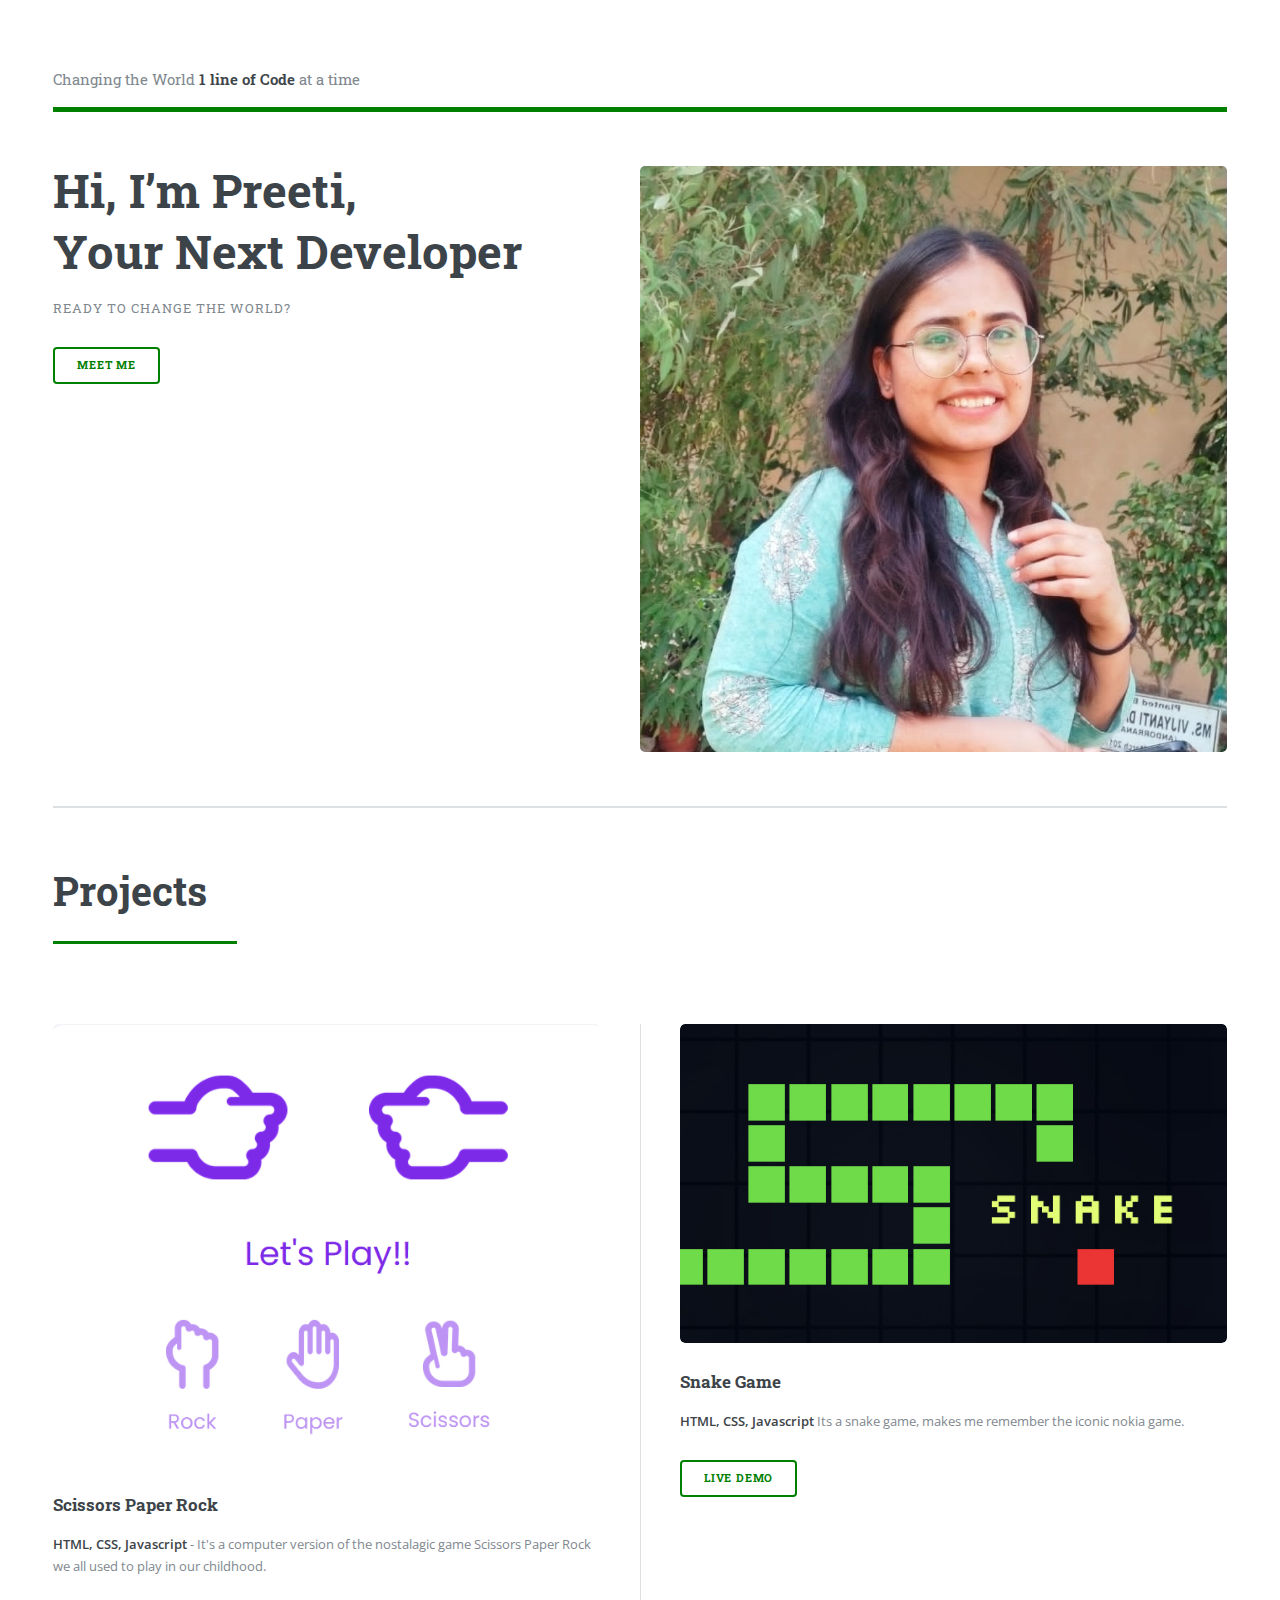
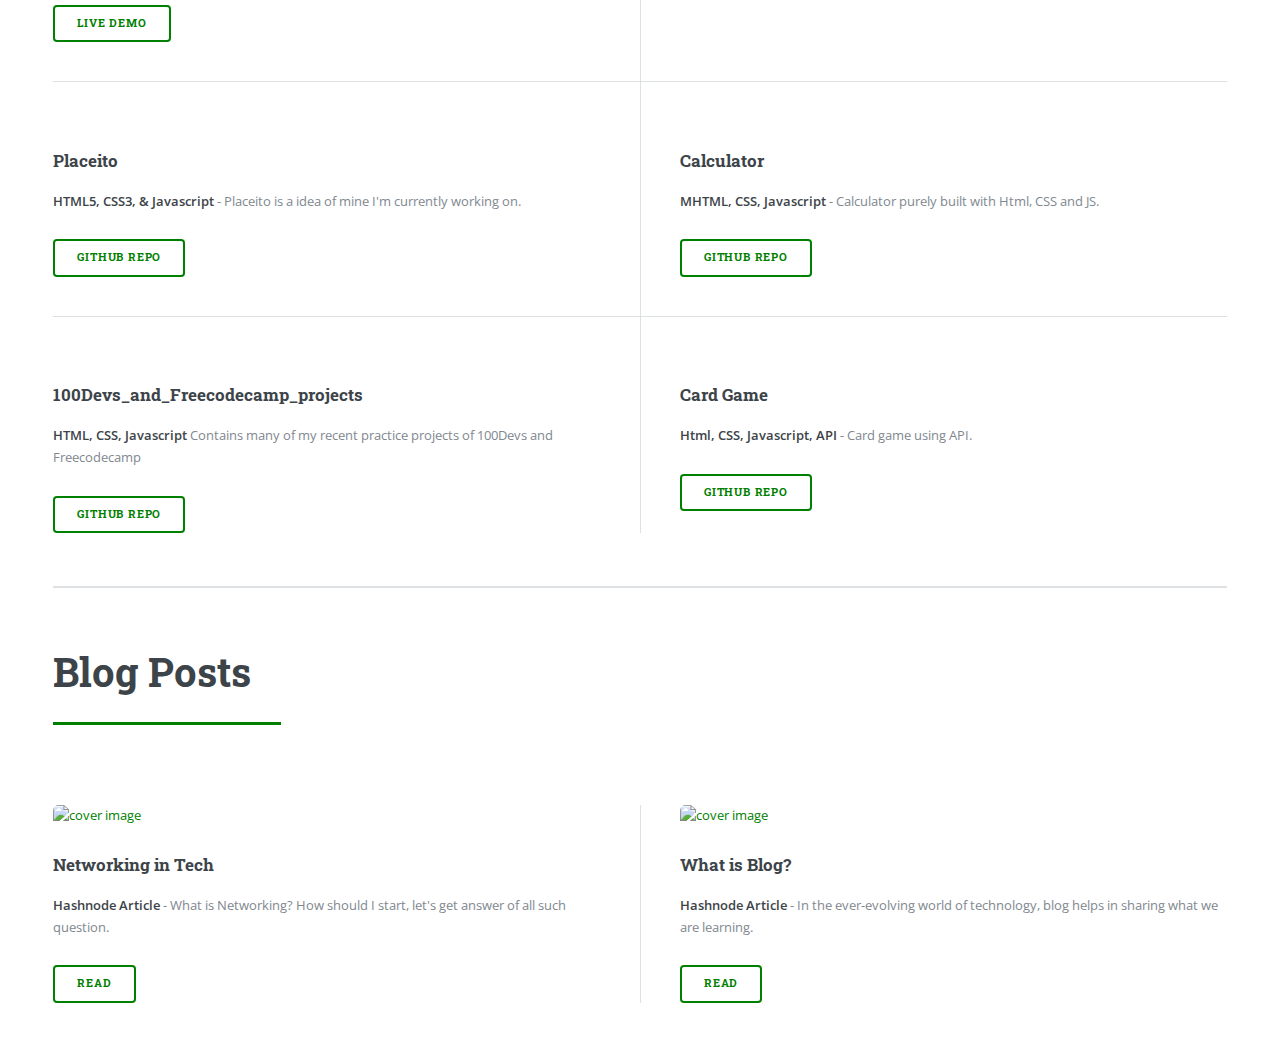
==== commit 756eca7f: "Added the netify links in place of github repositary" ====
--- a/index.html
+++ b/index.html
@@ -19,7 +19,7 @@
 	<meta name="author" content="Preeti Paryani">
 	<meta name="description"
 		content="Web Developer Portfolio - Need help with your website, or Need a Web Developer or Software Engineer? Get in Touch Now!">
-	<meta name="keywords" content="preeti, paryani, Web Developer, portfolio, javascript">
+	<meta name="keywords" content="preeti paryani, preeti, paryani, Web Developer, portfolio, javascript">
 	<link rel="stylesheet" href="assets/css/style.css" />
 	<!-- FontAwesome FILES -->
 	<script src="https://kit.fontawesome.com/70926d7ac1.js" crossorigin="anonymous"></script>
@@ -32,6 +32,18 @@
 	<link href="images/icons/fav/apple-touch-icon-192x192.png" rel="apple-touch-icon" sizes="192x192">
 	<link href="images/icons/fav/apple-touch-icon-512x512.png" rel="apple-touch-icon" sizes="512x512">
 	<link href="images/icons/fav/apple-touch-icon.png" rel="apple-touch-icon">
+
+
+	<!-- Scripts -->
+	<script src="assets/js/jquery.min.js"></script>
+	<script src="assets/js/browser.min.js"></script>
+	<script src="assets/js/breakpoints.min.js"></script>
+	<script src="assets/js/util.js"></script>
+	<script src="https://cdnjs.cloudflare.com/ajax/libs/gsap/3.8.0/gsap.min.js"></script>
+	<script src="assets/js/main.js" defer></script>
+	<script type="text/javascript" src="snowstorm.js">
+		snowStorm.autoStart = false;
+	</script>
 
 
 
@@ -125,13 +137,14 @@
 				<header id="header">
 					<a href="index.html" class="logo">Changing the World <strong>1 line of Code</strong> at a time</a>
 					<ul class="icons">
-						<!-- <li><a name="Toggle Night Mode" title="Toggle Night Mode" onclick="change()"
-								class="icon fa-moon"><span class="label">Night-Mode</span></a></li> -->
+						<li><a name="Toggle Night Mode" title="Toggle Night Mode" class="icon fa-moon"><span
+									class="label">Night-Mode</span></a></li>
 						<li><a name="Send Email" title="Send Email" href="preetiparyani29@gmail.com"
 								class="icon fa-envelope"><span class="label">Email</span></a></li>
 						<li><a title="Twitter" target="_blank" href="https://twitter.com/paryani_preeti"
 								class="icon brands fa-twitter"><span class="label">Twitter</span></a></li>
-						<li><a title="Linked-In" target="_blank" href="https://www.linkedin.com/in/preeti-paryani-07a801227/"
+						<li><a title="Linked-In" target="_blank"
+								href="https://www.linkedin.com/in/preeti-paryani-07a801227/"
 								class="icon brands fa-linkedin"><span class="label">Linked-In</span></a></li>
 						<li><a title="Github" target="_blank" href="https://github.com/preetiParyani"
 								class="icon brands fa-github"><span class="label">Github</span></a></li>
@@ -147,7 +160,7 @@
 					<div class="content">
 						<header>
 							<h1>Hi, I’m Preeti,<br /> Your Next Developer</h1>
-								<p>Ready to Change The World?</p>
+							<p>Ready to Change The World?</p>
 						</header>
 						<!-- <p>Mini Del-Blurb saying why anyone would want to click on that button below and learn more about me.</p> -->
 						<ul class="actions">
@@ -155,8 +168,8 @@
 						</ul>
 					</div>
 					<span class="image object">
-										<img src="images/headshot.jpg" alt="" />
-									</span>
+						<img src="images/headshot.jpg" alt="" />
+					</span>
 				</section>
 
 
@@ -381,66 +394,70 @@
 					</header>
 					<div class="posts">
 						<article>
-							<a a target="_blank" href="https://github.com/preetiParyani/pictureOfTheDay"
-								class="image"><img src="images/soon.png" alt="" /></a>
-								<h3>pictureOfTheDay</h3>
-								<p><strong>HTML, CSS, Javascript</strong> - pictureOfTheDay is a API based project that returns pictures clicked by nasa on a specific date<br></p>
-								<ul class="actions">
-									<li><a name="pictureOfTheDay" target="_blank" href="https://github.com/preetiParyani/pictureOfTheDay"
-											class="button">GitHub Repo</a></li>
-								</ul>
-						</article>
-						<article>
-							<a target="_blank" href="https://github.com/preetiParyani/dictionary"
-								class="image"></a>
-								<h3>Dictionary</h3>
-								<p><strong>HTML, CSS, Javascript</strong> Dictionary using API</p>
-								<ul class="actions">
-									<li><a name="dictionary" target="_blank"
-											href="https://github.com/preetiParyani/dictionary" class="button">GitHub Repo</a>
-									</li>
-								</ul>
-						</article>
-						<article>
-							<a target="_blank" href="https://github.com/preetiParyani/placeito"
-								class="image"></a>
-								<h3>Placeito</h3>
-								<p><strong>HTML5, CSS3, & Javascript</strong> - Placeito is a idea of mine I'm currently working on. </p>
-								<ul class="actions">
-									<li><a name="Placeito" target="_blank"
-											href="https://github.com/preetiParyani/placeito" class="button">Github Repo</a></li>
-								</ul>
-						</article>
-						<article>
-							<a target="_blank" href="https://github.com/preetiParyani/Calculator"
-								class="image"></a>
-								<h3>Calculator</h3>
-								<p><strong>MHTML, CSS, Javascript</strong> - Calculator purely built with Html, CSS and JS.
-								</p>
-								<ul class="actions">
-									<li><a name="Calculator" target="_blank"
-											href="https://github.com/preetiParyani/Calculator" class="button">Github repo</a></li>
-								</ul>
+							<a target="_blank" href="https://sprock.netlify.app/" class="image"><img
+									src="images/SPR.png" alt="Scissors Paper Rock" style="object-fit: cover;" /></a>
+							<h3>Scissors Paper Rock</h3>
+							<p><strong>HTML, CSS, Javascript</strong> - It's a computer version of the nostalagic game
+								Scissors Paper Rock we all used to play in our childhood. <br></p>
+							<ul class="actions">
+								<li><a name="pictureOfTheDay" target="_blank" href="https://sprock.netlify.app/"
+										class="button">Live demo</a></li>
+							</ul>
+						</article>
+						<article>
+							<a target="_blank" href="https://snakeigame.netlify.app/" class="image"><img
+									src="images/snake.jpg" alt="SnakeGame" style="object-fit: cover;" /></a>
+							<h3>Snake Game</h3>
+							<p><strong>HTML, CSS, Javascript</strong> Its a snake game, makes me remember the iconic
+								nokia game.</p>
+							<ul class="actions">
+								<li><a name="snakeigame" target="_blank" href="https://snakeigame.netlify.app/"
+										class="button">Live demo</a>
+								</li>
+							</ul>
+						</article>
+						<article>
+							<a target="_blank" href="https://github.com/preetiParyani/placeito" class="image"></a>
+							<h3>Placeito</h3>
+							<p><strong>HTML5, CSS3, & Javascript</strong> - Placeito is a idea of mine I'm currently
+								working on. </p>
+							<ul class="actions">
+								<li><a name="Placeito" target="_blank" href="https://github.com/preetiParyani/placeito"
+										class="button">Github Repo</a></li>
+							</ul>
+						</article>
+						<article>
+							<a target="_blank" href="https://github.com/preetiParyani/Calculator" class="image"></a>
+							<h3>Calculator</h3>
+							<p><strong>MHTML, CSS, Javascript</strong> - Calculator purely built with Html, CSS and JS.
+							</p>
+							<ul class="actions">
+								<li><a name="Calculator" target="_blank"
+										href="https://github.com/preetiParyani/Calculator" class="button">Github
+										repo</a></li>
+							</ul>
 						</article>
 						<article>
 							<a target="_blank" href="https://github.com/preetiParyani/100Devs_and_Freecodecamp_projects"
 								class="image"></a>
-								<h3>100Devs_and_Freecodecamp_projects</h3>
-								<p><strong>HTML, CSS, Javascript</strong> Contains many of my recent practice projects of 100Devs and Freecodecamp </p>
-								<ul class="actions">
-									<li><a name="Shopify: Movie Site" target="_blank"
-											href="https://github.com/preetiParyani/100Devs_and_Freecodecamp_projects" class="button">GitHub Repo</a></li>
-								</ul>
-						</article>
-						<article>
-							<a target="_blank" href="https://github.com/preetiParyani/card-game"
-								class="image"></a>
-								<h3>Card Game</h3>
-								<p><strong>Html, CSS, Javascript, API</strong> - Card game using API.</p>
-								<ul class="actions">
-									<li><a name="Anime List" target="_blank" href="https://github.com/preetiParyani/card-game"
-											class="button">GitHub Repo</a></li>
-								</ul>
+							<h3>100Devs_and_Freecodecamp_projects</h3>
+							<p><strong>HTML, CSS, Javascript</strong> Contains many of my recent practice projects of
+								100Devs and Freecodecamp </p>
+							<ul class="actions">
+								<li><a name="Shopify: Movie Site" target="_blank"
+										href="https://github.com/preetiParyani/100Devs_and_Freecodecamp_projects"
+										class="button">GitHub Repo</a></li>
+							</ul>
+						</article>
+						<article>
+							<a target="_blank" href="https://github.com/preetiParyani/card-game" class="image"></a>
+							<h3>Card Game</h3>
+							<p><strong>Html, CSS, Javascript, API</strong> - Card game using API.</p>
+							<ul class="actions">
+								<li><a name="Anime List" target="_blank"
+										href="https://github.com/preetiParyani/card-game" class="button">GitHub Repo</a>
+								</li>
+							</ul>
 						</article>
 					</div>
 				</section>
@@ -455,32 +472,32 @@
 
 
 						<article>
-							<a target="_blank"
-								href="https://preetiwrites.hashnode.dev/does-networking-work-is-it-worth"
-								class="image"><img src="https://cdn.hashnode.com/res/hashnode/image/upload/v1682866011232/590e9ca3-c012-4665-a0c3-7fb3d2ae9781.png?w=1600&h=840&fit=crop&crop=entropy&auto=compress,format&format=webp" alt="cover image" /></a>
-								<h3>Networking in Tech</h3>
-								<p><strong>Hashnode Article</strong> - What is Networking?
+							<a target="_blank" href="https://preetiwrites.hashnode.dev/does-networking-work-is-it-worth"
+								class="image"><img
+									src="https://cdn.hashnode.com/res/hashnode/image/upload/v1682866011232/590e9ca3-c012-4665-a0c3-7fb3d2ae9781.png?w=1600&h=840&fit=crop&crop=entropy&auto=compress,format&format=webp"
+									alt="cover image" /></a>
+							<h3>Networking in Tech</h3>
+							<p><strong>Hashnode Article</strong> - What is Networking?
 								How should I start, let's get answer of all such question.</p>
-								<ul class="actions">
-									<li><a target="_blank"
-											href="https://preetiwrites.hashnode.dev/does-networking-work-is-it-worth"
-											class="button">Read</a></li>
-								</ul>
-						</article>
-						<article>
-							<a target="_blank"
-								href="https://preetiwrites.hashnode.dev/blog"
-								class="image"><img src="https://cdn.hashnode.com/res/hashnode/image/upload/v1683126425212/7859cd4c-c1a2-4eba-8f6b-73404a7fe0c1.jpeg?w=1600&h=840&fit=crop&crop=entropy&auto=compress,format&format=webp" alt="cover image" /></a>
-								<h3>What is Blog?</h3>
-								<p><strong>Hashnode Article </strong> - In the
-									ever-evolving world of technology, blog helps in sharing what we are learning.</p>
-								<ul class="actions">
-									<li><a target="_blank"
-											href="https://preetiwrites.hashnode.dev/blog"
-											class="button">Read</a></li>
-								</ul>
-						</article>
-	
+							<ul class="actions">
+								<li><a target="_blank"
+										href="https://preetiwrites.hashnode.dev/does-networking-work-is-it-worth"
+										class="button">Read</a></li>
+							</ul>
+						</article>
+						<article>
+							<a target="_blank" href="https://preetiwrites.hashnode.dev/blog" class="image"><img
+									src="https://cdn.hashnode.com/res/hashnode/image/upload/v1683126425212/7859cd4c-c1a2-4eba-8f6b-73404a7fe0c1.jpeg?w=1600&h=840&fit=crop&crop=entropy&auto=compress,format&format=webp"
+									alt="cover image" /></a>
+							<h3>What is Blog?</h3>
+							<p><strong>Hashnode Article </strong> - In the
+								ever-evolving world of technology, blog helps in sharing what we are learning.</p>
+							<ul class="actions">
+								<li><a target="_blank" href="https://preetiwrites.hashnode.dev/blog"
+										class="button">Read</a></li>
+							</ul>
+						</article>
+
 					</div>
 				</section>
 
@@ -515,7 +532,8 @@
 						<li class="icon brands fa-twitter"><a name="Twitter" target="_blank"
 								href="https://twitter.com/paryani_preeti">PreetiParyani.com/Twitter</a></li>
 						<li class="icon brands fa-linkedin"><a name="Linked-In" target="_blank"
-								href="https://www.linkedin.com/in/preeti-paryani-07a801227/">PreetiParyani.com/LinkedIn</a></li>
+								href="https://www.linkedin.com/in/preeti-paryani-07a801227/">PreetiParyani.com/LinkedIn</a>
+						</li>
 						<li class="icon brands fa-github"><a name="Github" target="_blank"
 								href="https://github.com/preetiParyani">PreetiParyani.com/Github</a></li>
 					</ul>
@@ -531,25 +549,16 @@
 
 	</div>
 
-	<!-- Scripts -->
-	<script src="assets/js/jquery.min.js"></script>
-	<script src="assets/js/browser.min.js"></script>
-	<script src="assets/js/breakpoints.min.js"></script>
-	<script src="assets/js/util.js"></script>
-	<script src="https://cdnjs.cloudflare.com/ajax/libs/gsap/3.8.0/gsap.min.js"></script>
-	<script src="assets/js/main.js"></script>
-	<script type="text/javascript" src="snowstorm.js">
-		snowStorm.autoStart = false;
-	</script>
-	
+
+
 	<script>
-		if(readLocalChange()) {
-					change()
-					setLocalChange()
-				}
-
-				change()
-				change()
+		if (readLocalChange()) {
+			change()
+			setLocalChange()
+		}
+
+		change()
+		change()
 
 	</script>
 
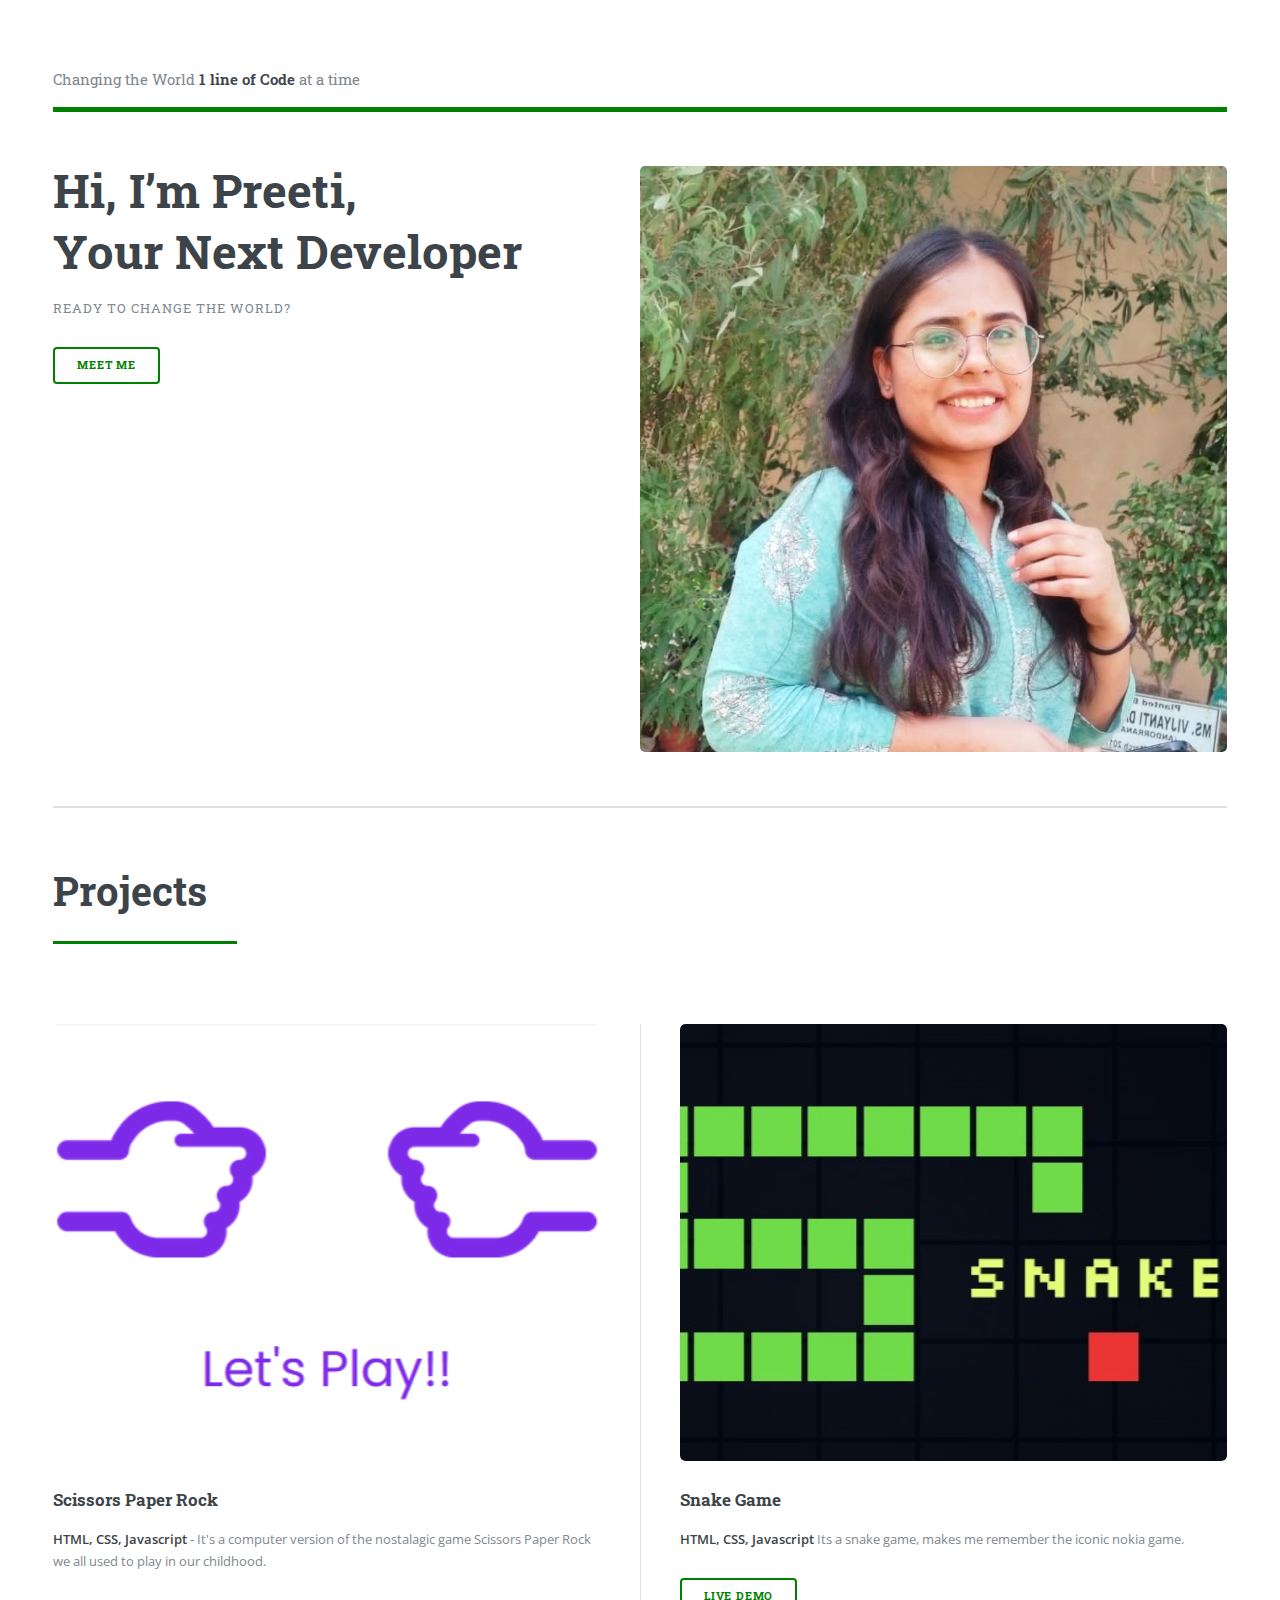
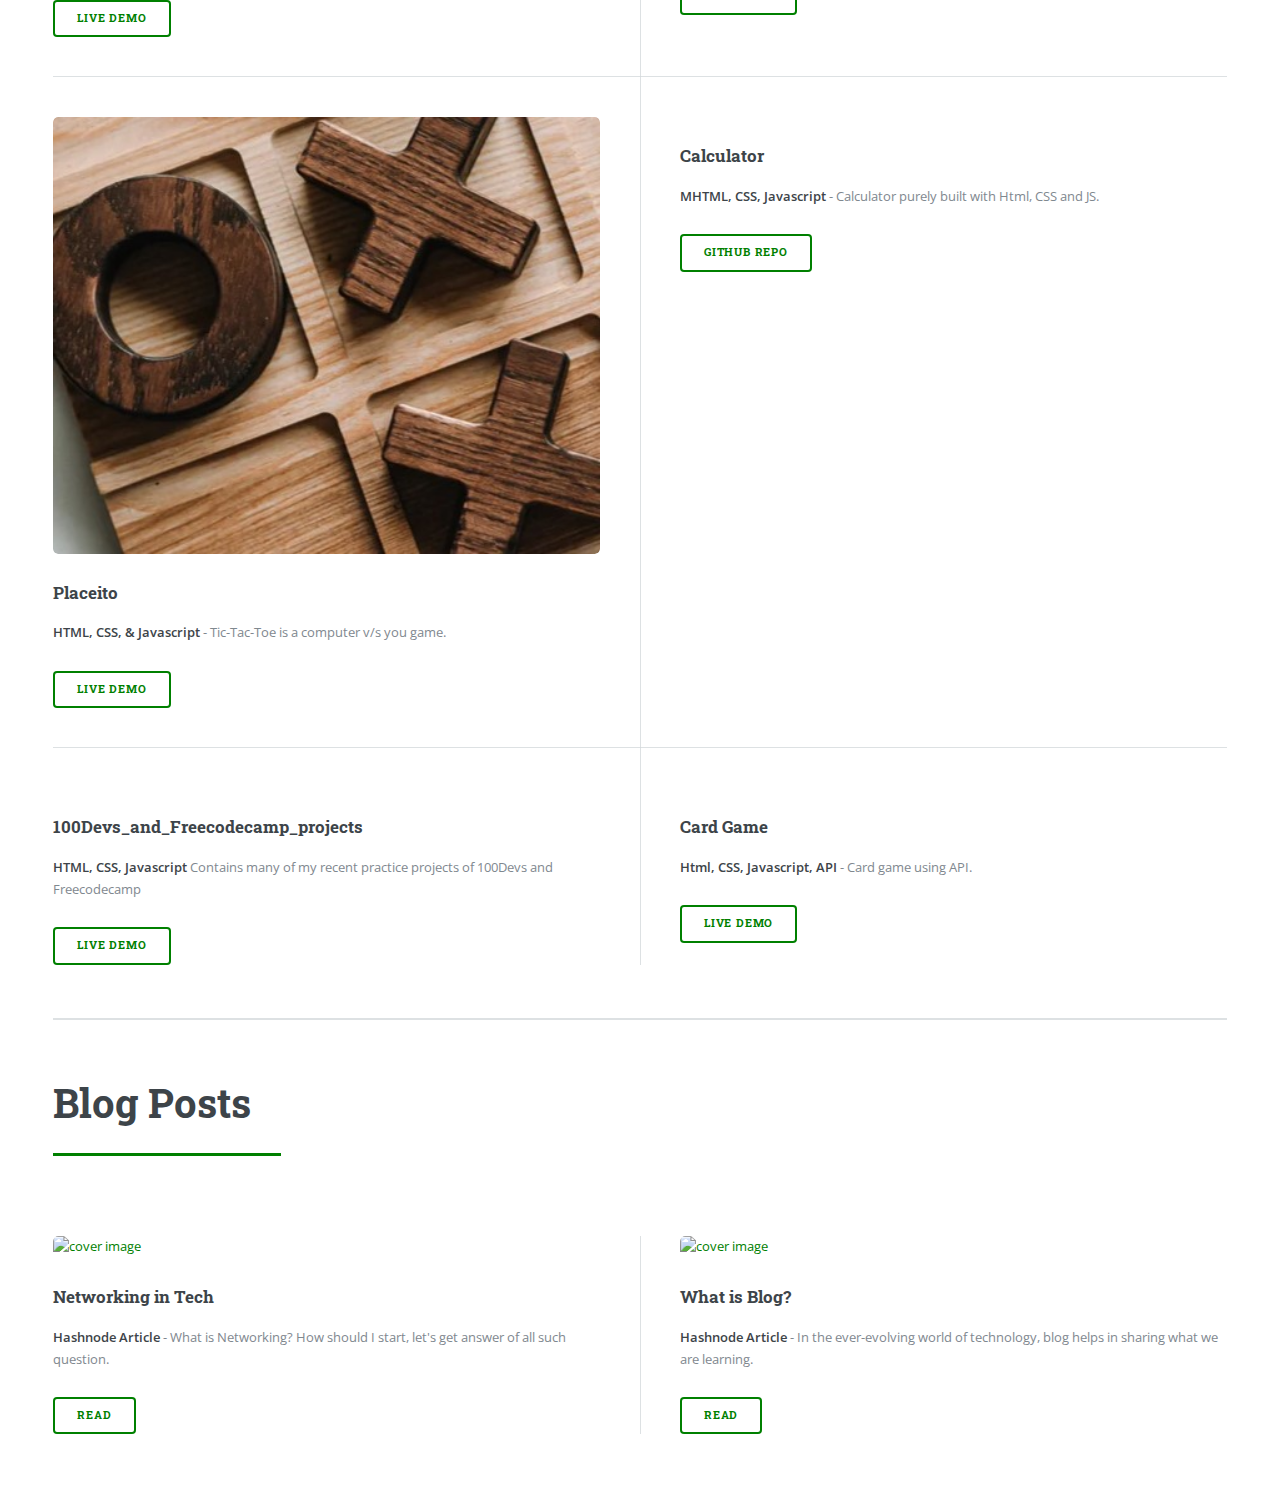
==== commit 87257970: "Made a few more changes" ====
--- a/index.html
+++ b/index.html
@@ -395,18 +395,18 @@
 					<div class="posts">
 						<article>
 							<a target="_blank" href="https://sprock.netlify.app/" class="image"><img
-									src="images/SPR.png" alt="Scissors Paper Rock" style="object-fit: cover;" /></a>
+									src="images/SPR.png" alt="Scissors Paper Rock" /></a>
 							<h3>Scissors Paper Rock</h3>
 							<p><strong>HTML, CSS, Javascript</strong> - It's a computer version of the nostalagic game
 								Scissors Paper Rock we all used to play in our childhood. <br></p>
 							<ul class="actions">
-								<li><a name="pictureOfTheDay" target="_blank" href="https://sprock.netlify.app/"
+								<li><a name="Scissors Paper Rock" target="_blank" href="https://sprock.netlify.app/"
 										class="button">Live demo</a></li>
 							</ul>
 						</article>
 						<article>
 							<a target="_blank" href="https://snakeigame.netlify.app/" class="image"><img
-									src="images/snake.jpg" alt="SnakeGame" style="object-fit: cover;" /></a>
+									src="images/snake.jpg" alt="SnakeGame" /></a>
 							<h3>Snake Game</h3>
 							<p><strong>HTML, CSS, Javascript</strong> Its a snake game, makes me remember the iconic
 								nokia game.</p>
@@ -417,13 +417,13 @@
 							</ul>
 						</article>
 						<article>
-							<a target="_blank" href="https://github.com/preetiParyani/placeito" class="image"></a>
+							<a target="_blank" href="https://playtic-tac-toes.netlify.app/" class="image"><img
+									src="images/Tic-Tac-Toe.jpg" alt="Tic-Tac-Toe" /></a>
 							<h3>Placeito</h3>
-							<p><strong>HTML5, CSS3, & Javascript</strong> - Placeito is a idea of mine I'm currently
-								working on. </p>
-							<ul class="actions">
-								<li><a name="Placeito" target="_blank" href="https://github.com/preetiParyani/placeito"
-										class="button">Github Repo</a></li>
+							<p><strong>HTML, CSS, & Javascript</strong> - Tic-Tac-Toe is a computer v/s you game. </p>
+							<ul class="actions">
+								<li><a name="Placeito" target="_blank" href="https://playtic-tac-toes.netlify.app/"
+										class="button">Live Demo</a></li>
 							</ul>
 						</article>
 						<article>
@@ -446,7 +446,7 @@
 							<ul class="actions">
 								<li><a name="Shopify: Movie Site" target="_blank"
 										href="https://github.com/preetiParyani/100Devs_and_Freecodecamp_projects"
-										class="button">GitHub Repo</a></li>
+										class="button">Live Demo</a></li>
 							</ul>
 						</article>
 						<article>
@@ -455,7 +455,7 @@
 							<p><strong>Html, CSS, Javascript, API</strong> - Card game using API.</p>
 							<ul class="actions">
 								<li><a name="Anime List" target="_blank"
-										href="https://github.com/preetiParyani/card-game" class="button">GitHub Repo</a>
+										href="https://github.com/preetiParyani/card-game" class="button">Live Demo</a>
 								</li>
 							</ul>
 						</article>
--- a/assets/css/style.css
+++ b/assets/css/style.css
@@ -5,193 +5,362 @@
 	html5up.net | @ajlkn
 	Free for personal and commercial use under the CCA 3.0 license (html5up.net/license)
 */
-html, body, div, span, applet, object,
-iframe, h1, h2, h3, h4, h5, h6, p, blockquote,
-pre, a, abbr, acronym, address, big, cite,
-code, del, dfn, em, img, ins, kbd, q, s, samp,
-small, strike, strong, sub, sup, tt, var, b,
-u, i, center, dl, dt, dd, ol, ul, li, fieldset,
-form, label, legend, table, caption, tbody,
-tfoot, thead, tr, th, td, article, aside,
-canvas, details, embed, figure, figcaption,
-footer, header, hgroup, menu, nav, output, ruby,
-section, summary, time, mark, audio, video {
+html,
+body,
+div,
+span,
+applet,
+object,
+iframe,
+h1,
+h2,
+h3,
+h4,
+h5,
+h6,
+p,
+blockquote,
+pre,
+a,
+abbr,
+acronym,
+address,
+big,
+cite,
+code,
+del,
+dfn,
+em,
+img,
+ins,
+kbd,
+q,
+s,
+samp,
+small,
+strike,
+strong,
+sub,
+sup,
+tt,
+var,
+b,
+u,
+i,
+center,
+dl,
+dt,
+dd,
+ol,
+ul,
+li,
+fieldset,
+form,
+label,
+legend,
+table,
+caption,
+tbody,
+tfoot,
+thead,
+tr,
+th,
+td,
+article,
+aside,
+canvas,
+details,
+embed,
+figure,
+figcaption,
+footer,
+header,
+hgroup,
+menu,
+nav,
+output,
+ruby,
+section,
+summary,
+time,
+mark,
+audio,
+video {
   margin: 0;
   padding: 0;
   border: 0;
   font-size: 100%;
   font: inherit;
-  vertical-align: baseline; }
-
-article, aside, details, figcaption, figure,
-footer, header, hgroup, menu, nav, section {
-  display: block; }
+  vertical-align: baseline;
+}
+
+article,
+aside,
+details,
+figcaption,
+figure,
+footer,
+header,
+hgroup,
+menu,
+nav,
+section {
+  display: block;
+}
 
 body {
-  line-height: 1; }
-
-ol, ul {
-  list-style: none; }
-
-blockquote, q {
-  quotes: none; }
-  blockquote:before, blockquote:after, q:before, q:after {
-    content: '';
-    content: none; }
+  line-height: 1;
+}
+
+ol,
+ul {
+  list-style: none;
+}
+
+blockquote,
+q {
+  quotes: none;
+}
+blockquote:before,
+blockquote:after,
+q:before,
+q:after {
+  content: "";
+  content: none;
+}
 
 table {
   border-collapse: collapse;
-  border-spacing: 0; }
+  border-spacing: 0;
+}
 
 body {
-  -webkit-text-size-adjust: none; }
+  -webkit-text-size-adjust: none;
+}
 
 mark {
   background-color: transparent;
-  color: inherit; }
+  color: inherit;
+}
 
 input::-moz-focus-inner {
   border: 0;
-  padding: 0; }
-
-input, select, textarea {
+  padding: 0;
+}
+
+input,
+select,
+textarea {
   -moz-appearance: none;
   -webkit-appearance: none;
   -ms-appearance: none;
-  appearance: none; }
+  appearance: none;
+}
 
 /* Basic */
 @-ms-viewport {
-  width: device-width; }
+  width: device-width;
+}
 
 body {
-  -ms-overflow-style: scrollbar; }
+  -ms-overflow-style: scrollbar;
+}
 
 @media screen and (max-width: 480px) {
-  html, body {
-    min-width: 320px; } }
+  html,
+  body {
+    min-width: 320px;
+  }
+}
 
 html {
-  box-sizing: border-box; }
-
-*, *:before, *:after {
-  box-sizing: inherit; }
+  box-sizing: border-box;
+}
+
+*,
+*:before,
+*:after {
+  box-sizing: inherit;
+}
 
 body {
-  background: #ffffff; }
-  body.is-preload *, body.is-preload *:before, body.is-preload *:after, body.is-resizing *, body.is-resizing *:before, body.is-resizing *:after {
-    -moz-animation: none !important;
-    -webkit-animation: none !important;
-    -ms-animation: none !important;
-    animation: none !important;
-    -moz-transition: none !important;
-    -webkit-transition: none !important;
-    -ms-transition: none !important;
-    transition: none !important; }
+  background: #ffffff;
+}
+body.is-preload *,
+body.is-preload *:before,
+body.is-preload *:after,
+body.is-resizing *,
+body.is-resizing *:before,
+body.is-resizing *:after {
+  -moz-animation: none !important;
+  -webkit-animation: none !important;
+  -ms-animation: none !important;
+  animation: none !important;
+  -moz-transition: none !important;
+  -webkit-transition: none !important;
+  -ms-transition: none !important;
+  transition: none !important;
+}
 
 /* Type */
-body, input, select, textarea {
+body,
+input,
+select,
+textarea {
   color: #7f888f;
   font-family: "Open Sans", sans-serif;
   font-size: 13pt;
   font-weight: 400;
-  line-height: 1.65; }
-  @media screen and (max-width: 1680px) {
-    body, input, select, textarea {
-      font-size: 11pt; } }
-  @media screen and (max-width: 1280px) {
-    body, input, select, textarea {
-      font-size: 10pt; } }
-  @media screen and (max-width: 360px) {
-    body, input, select, textarea {
-      font-size: 9pt; } }
+  line-height: 1.65;
+}
+@media screen and (max-width: 1680px) {
+  body,
+  input,
+  select,
+  textarea {
+    font-size: 11pt;
+  }
+}
+@media screen and (max-width: 1280px) {
+  body,
+  input,
+  select,
+  textarea {
+    font-size: 10pt;
+  }
+}
+@media screen and (max-width: 360px) {
+  body,
+  input,
+  select,
+  textarea {
+    font-size: 9pt;
+  }
+}
 
 a {
   -moz-transition: color 0.2s ease-in-out, border-bottom-color 0.2s ease-in-out;
-  -webkit-transition: color 0.2s ease-in-out, border-bottom-color 0.2s ease-in-out;
+  -webkit-transition: color 0.2s ease-in-out,
+    border-bottom-color 0.2s ease-in-out;
   -ms-transition: color 0.2s ease-in-out, border-bottom-color 0.2s ease-in-out;
   transition: color 0.2s ease-in-out, border-bottom-color 0.2s ease-in-out;
   border-bottom: dotted 1px;
   /* color: #f56a6a; */
   color: green;
-  text-decoration: none; }
-  a:hover {
-    border-bottom-color: green;
-    color: green !important; }
-    a:hover strong {
-      color: inherit; }
-
-strong, b {
+  text-decoration: none;
+}
+a:hover {
+  border-bottom-color: green;
+  color: green !important;
+}
+a:hover strong {
+  color: inherit;
+}
+
+strong,
+b {
   color: #3d4449;
-  font-weight: 600; }
-
-em, i {
-  font-style: italic; }
+  font-weight: 600;
+}
+
+em,
+i {
+  font-style: italic;
+}
 
 p {
-  margin: 0 0 2em 0; }
-
-h1, h2, h3, h4, h5, h6 {
+  margin: 0 0 2em 0;
+}
+
+h1,
+h2,
+h3,
+h4,
+h5,
+h6 {
   color: #3d4449;
   font-family: "Roboto Slab", serif;
   font-weight: 700;
   line-height: 1.5;
-  margin: 0 0 1em 0; }
-  h1 a, h2 a, h3 a, h4 a, h5 a, h6 a {
-    color: inherit;
-    text-decoration: none;
-    border-bottom: 0; }
+  margin: 0 0 1em 0;
+}
+h1 a,
+h2 a,
+h3 a,
+h4 a,
+h5 a,
+h6 a {
+  color: inherit;
+  text-decoration: none;
+  border-bottom: 0;
+}
 
 h1 {
   font-size: 4em;
   margin: 0 0 0.5em 0;
-  line-height: 1.3; }
+  line-height: 1.3;
+}
 
 h2 {
-  font-size: 3em; }
+  font-size: 3em;
+}
 
 h3 {
-  font-size: 1.25em; }
+  font-size: 1.25em;
+}
 
 h4 {
-  font-size: 1.1em; }
+  font-size: 1.1em;
+}
 
 h5 {
-  font-size: 0.9em; }
+  font-size: 0.9em;
+}
 
 h6 {
-  font-size: 0.7em; }
+  font-size: 0.7em;
+}
 
 @media screen and (max-width: 1680px) {
   h1 {
-    font-size: 3.5em; } }
+    font-size: 3.5em;
+  }
+}
 
 @media screen and (max-width: 980px) {
   h1 {
-    font-size: 3.25em; } }
+    font-size: 3.25em;
+  }
+}
 
 @media screen and (max-width: 736px) {
   h1 {
     font-size: 2em;
-    line-height: 1.4; }
+    line-height: 1.4;
+  }
   h2 {
-    font-size: 1.5em; } }
+    font-size: 1.5em;
+  }
+}
 
 sub {
   font-size: 0.8em;
   position: relative;
-  top: 0.5em; }
+  top: 0.5em;
+}
 
 sup {
   font-size: 0.8em;
   position: relative;
-  top: -0.5em; }
+  top: -0.5em;
+}
 
 blockquote {
   border-left: solid 3px rgba(210, 215, 217, 0.75);
   font-style: italic;
   margin: 0 0 2em 0;
-  padding: 0.5em 0 0.5em 2em; }
+  padding: 0.5em 0 0.5em 2em;
+}
 
 code {
   background: rgba(230, 235, 237, 0.25);
@@ -200,795 +369,1158 @@
   font-family: "Courier New", monospace;
   font-size: 0.9em;
   margin: 0 0.25em;
-  padding: 0.25em 0.65em; }
+  padding: 0.25em 0.65em;
+}
 
 pre {
   -webkit-overflow-scrolling: touch;
   font-family: "Courier New", monospace;
   font-size: 0.9em;
-  margin: 0 0 2em 0; }
-  pre code {
-    display: block;
-    line-height: 1.75;
-    padding: 1em 1.5em;
-    overflow-x: auto; }
+  margin: 0 0 2em 0;
+}
+pre code {
+  display: block;
+  line-height: 1.75;
+  padding: 1em 1.5em;
+  overflow-x: auto;
+}
 
 hr {
   border: 0;
   border-bottom: solid 1px green;
-  margin: 2em 0; }
-  hr.major {
-    margin: 3em 0; }
+  margin: 2em 0;
+}
+hr.major {
+  margin: 3em 0;
+}
 
 .align-left {
-  text-align: left; }
+  text-align: left;
+}
 
 .align-center {
-  text-align: center; }
+  text-align: center;
+}
 
 .align-right {
-  text-align: right; }
+  text-align: right;
+}
 
 /* Row */
 .row {
   display: flex;
   flex-wrap: wrap;
   box-sizing: border-box;
-  align-items: stretch; }
+  align-items: stretch;
+}
+.row > * {
+  box-sizing: border-box;
+}
+.row.gtr-uniform > * > :last-child {
+  margin-bottom: 0;
+}
+.row.aln-left {
+  justify-content: flex-start;
+}
+.row.aln-center {
+  justify-content: center;
+}
+.row.aln-right {
+  justify-content: flex-end;
+}
+.row.aln-top {
+  align-items: flex-start;
+}
+.row.aln-middle {
+  align-items: center;
+}
+.row.aln-bottom {
+  align-items: flex-end;
+}
+.row > .imp {
+  order: -1;
+}
+.row > .col-1 {
+  width: 8.33333%;
+}
+.row > .off-1 {
+  margin-left: 8.33333%;
+}
+.row > .col-2 {
+  width: 16.66667%;
+}
+.row > .off-2 {
+  margin-left: 16.66667%;
+}
+.row > .col-3 {
+  width: 25%;
+}
+.row > .off-3 {
+  margin-left: 25%;
+}
+.row > .col-4 {
+  width: 33.33333%;
+}
+.row > .off-4 {
+  margin-left: 33.33333%;
+}
+.row > .col-5 {
+  width: 41.66667%;
+}
+.row > .off-5 {
+  margin-left: 41.66667%;
+}
+.row > .col-6 {
+  width: 50%;
+}
+.row > .off-6 {
+  margin-left: 50%;
+}
+.row > .col-7 {
+  width: 58.33333%;
+}
+.row > .off-7 {
+  margin-left: 58.33333%;
+}
+.row > .col-8 {
+  width: 66.66667%;
+}
+.row > .off-8 {
+  margin-left: 66.66667%;
+}
+.row > .col-9 {
+  width: 75%;
+}
+.row > .off-9 {
+  margin-left: 75%;
+}
+.row > .col-10 {
+  width: 83.33333%;
+}
+.row > .off-10 {
+  margin-left: 83.33333%;
+}
+.row > .col-11 {
+  width: 91.66667%;
+}
+.row > .off-11 {
+  margin-left: 91.66667%;
+}
+.row > .col-12 {
+  width: 100%;
+}
+.row > .off-12 {
+  margin-left: 100%;
+}
+.row.gtr-0 {
+  margin-top: 0;
+  margin-left: 0em;
+}
+.row.gtr-0 > * {
+  padding: 0 0 0 0em;
+}
+.row.gtr-0.gtr-uniform {
+  margin-top: 0em;
+}
+.row.gtr-0.gtr-uniform > * {
+  padding-top: 0em;
+}
+.row.gtr-25 {
+  margin-top: 0;
+  margin-left: -0.375em;
+}
+.row.gtr-25 > * {
+  padding: 0 0 0 0.375em;
+}
+.row.gtr-25.gtr-uniform {
+  margin-top: -0.375em;
+}
+.row.gtr-25.gtr-uniform > * {
+  padding-top: 0.375em;
+}
+.row.gtr-50 {
+  margin-top: 0;
+  margin-left: -0.75em;
+}
+.row.gtr-50 > * {
+  padding: 0 0 0 0.75em;
+}
+.row.gtr-50.gtr-uniform {
+  margin-top: -0.75em;
+}
+.row.gtr-50.gtr-uniform > * {
+  padding-top: 0.75em;
+}
+.row {
+  margin-top: 0;
+  margin-left: -1.5em;
+}
+.row > * {
+  padding: 0 0 0 1.5em;
+}
+.row.gtr-uniform {
+  margin-top: -1.5em;
+}
+.row.gtr-uniform > * {
+  padding-top: 1.5em;
+}
+.row.gtr-150 {
+  margin-top: 0;
+  margin-left: -2.25em;
+}
+.row.gtr-150 > * {
+  padding: 0 0 0 2.25em;
+}
+.row.gtr-150.gtr-uniform {
+  margin-top: -2.25em;
+}
+.row.gtr-150.gtr-uniform > * {
+  padding-top: 2.25em;
+}
+.row.gtr-200 {
+  margin-top: 0;
+  margin-left: -3em;
+}
+.row.gtr-200 > * {
+  padding: 0 0 0 3em;
+}
+.row.gtr-200.gtr-uniform {
+  margin-top: -3em;
+}
+.row.gtr-200.gtr-uniform > * {
+  padding-top: 3em;
+}
+@media screen and (max-width: 1680px) {
+  .row {
+    display: flex;
+    flex-wrap: wrap;
+    box-sizing: border-box;
+    align-items: stretch;
+  }
   .row > * {
-    box-sizing: border-box; }
+    box-sizing: border-box;
+  }
   .row.gtr-uniform > * > :last-child {
-    margin-bottom: 0; }
+    margin-bottom: 0;
+  }
   .row.aln-left {
-    justify-content: flex-start; }
+    justify-content: flex-start;
+  }
   .row.aln-center {
-    justify-content: center; }
+    justify-content: center;
+  }
   .row.aln-right {
-    justify-content: flex-end; }
+    justify-content: flex-end;
+  }
   .row.aln-top {
-    align-items: flex-start; }
+    align-items: flex-start;
+  }
   .row.aln-middle {
-    align-items: center; }
+    align-items: center;
+  }
   .row.aln-bottom {
-    align-items: flex-end; }
-  .row > .imp {
-    order: -1; }
-  .row > .col-1 {
-    width: 8.33333%; }
-  .row > .off-1 {
-    margin-left: 8.33333%; }
-  .row > .col-2 {
-    width: 16.66667%; }
-  .row > .off-2 {
-    margin-left: 16.66667%; }
-  .row > .col-3 {
-    width: 25%; }
-  .row > .off-3 {
-    margin-left: 25%; }
-  .row > .col-4 {
-    width: 33.33333%; }
-  .row > .off-4 {
-    margin-left: 33.33333%; }
-  .row > .col-5 {
-    width: 41.66667%; }
-  .row > .off-5 {
-    margin-left: 41.66667%; }
-  .row > .col-6 {
-    width: 50%; }
-  .row > .off-6 {
-    margin-left: 50%; }
-  .row > .col-7 {
-    width: 58.33333%; }
-  .row > .off-7 {
-    margin-left: 58.33333%; }
-  .row > .col-8 {
-    width: 66.66667%; }
-  .row > .off-8 {
-    margin-left: 66.66667%; }
-  .row > .col-9 {
-    width: 75%; }
-  .row > .off-9 {
-    margin-left: 75%; }
-  .row > .col-10 {
-    width: 83.33333%; }
-  .row > .off-10 {
-    margin-left: 83.33333%; }
-  .row > .col-11 {
-    width: 91.66667%; }
-  .row > .off-11 {
-    margin-left: 91.66667%; }
-  .row > .col-12 {
-    width: 100%; }
-  .row > .off-12 {
-    margin-left: 100%; }
+    align-items: flex-end;
+  }
+  .row > .imp-xlarge {
+    order: -1;
+  }
+  .row > .col-1-xlarge {
+    width: 8.33333%;
+  }
+  .row > .off-1-xlarge {
+    margin-left: 8.33333%;
+  }
+  .row > .col-2-xlarge {
+    width: 16.66667%;
+  }
+  .row > .off-2-xlarge {
+    margin-left: 16.66667%;
+  }
+  .row > .col-3-xlarge {
+    width: 25%;
+  }
+  .row > .off-3-xlarge {
+    margin-left: 25%;
+  }
+  .row > .col-4-xlarge {
+    width: 33.33333%;
+  }
+  .row > .off-4-xlarge {
+    margin-left: 33.33333%;
+  }
+  .row > .col-5-xlarge {
+    width: 41.66667%;
+  }
+  .row > .off-5-xlarge {
+    margin-left: 41.66667%;
+  }
+  .row > .col-6-xlarge {
+    width: 50%;
+  }
+  .row > .off-6-xlarge {
+    margin-left: 50%;
+  }
+  .row > .col-7-xlarge {
+    width: 58.33333%;
+  }
+  .row > .off-7-xlarge {
+    margin-left: 58.33333%;
+  }
+  .row > .col-8-xlarge {
+    width: 66.66667%;
+  }
+  .row > .off-8-xlarge {
+    margin-left: 66.66667%;
+  }
+  .row > .col-9-xlarge {
+    width: 75%;
+  }
+  .row > .off-9-xlarge {
+    margin-left: 75%;
+  }
+  .row > .col-10-xlarge {
+    width: 83.33333%;
+  }
+  .row > .off-10-xlarge {
+    margin-left: 83.33333%;
+  }
+  .row > .col-11-xlarge {
+    width: 91.66667%;
+  }
+  .row > .off-11-xlarge {
+    margin-left: 91.66667%;
+  }
+  .row > .col-12-xlarge {
+    width: 100%;
+  }
+  .row > .off-12-xlarge {
+    margin-left: 100%;
+  }
   .row.gtr-0 {
     margin-top: 0;
-    margin-left: 0em; }
-    .row.gtr-0 > * {
-      padding: 0 0 0 0em; }
-    .row.gtr-0.gtr-uniform {
-      margin-top: 0em; }
-      .row.gtr-0.gtr-uniform > * {
-        padding-top: 0em; }
+    margin-left: 0em;
+  }
+  .row.gtr-0 > * {
+    padding: 0 0 0 0em;
+  }
+  .row.gtr-0.gtr-uniform {
+    margin-top: 0em;
+  }
+  .row.gtr-0.gtr-uniform > * {
+    padding-top: 0em;
+  }
   .row.gtr-25 {
     margin-top: 0;
-    margin-left: -0.375em; }
-    .row.gtr-25 > * {
-      padding: 0 0 0 0.375em; }
-    .row.gtr-25.gtr-uniform {
-      margin-top: -0.375em; }
-      .row.gtr-25.gtr-uniform > * {
-        padding-top: 0.375em; }
+    margin-left: -0.375em;
+  }
+  .row.gtr-25 > * {
+    padding: 0 0 0 0.375em;
+  }
+  .row.gtr-25.gtr-uniform {
+    margin-top: -0.375em;
+  }
+  .row.gtr-25.gtr-uniform > * {
+    padding-top: 0.375em;
+  }
   .row.gtr-50 {
     margin-top: 0;
-    margin-left: -0.75em; }
-    .row.gtr-50 > * {
-      padding: 0 0 0 0.75em; }
-    .row.gtr-50.gtr-uniform {
-      margin-top: -0.75em; }
-      .row.gtr-50.gtr-uniform > * {
-        padding-top: 0.75em; }
+    margin-left: -0.75em;
+  }
+  .row.gtr-50 > * {
+    padding: 0 0 0 0.75em;
+  }
+  .row.gtr-50.gtr-uniform {
+    margin-top: -0.75em;
+  }
+  .row.gtr-50.gtr-uniform > * {
+    padding-top: 0.75em;
+  }
   .row {
     margin-top: 0;
-    margin-left: -1.5em; }
-    .row > * {
-      padding: 0 0 0 1.5em; }
-    .row.gtr-uniform {
-      margin-top: -1.5em; }
-      .row.gtr-uniform > * {
-        padding-top: 1.5em; }
+    margin-left: -1.5em;
+  }
+  .row > * {
+    padding: 0 0 0 1.5em;
+  }
+  .row.gtr-uniform {
+    margin-top: -1.5em;
+  }
+  .row.gtr-uniform > * {
+    padding-top: 1.5em;
+  }
   .row.gtr-150 {
     margin-top: 0;
-    margin-left: -2.25em; }
-    .row.gtr-150 > * {
-      padding: 0 0 0 2.25em; }
-    .row.gtr-150.gtr-uniform {
-      margin-top: -2.25em; }
-      .row.gtr-150.gtr-uniform > * {
-        padding-top: 2.25em; }
+    margin-left: -2.25em;
+  }
+  .row.gtr-150 > * {
+    padding: 0 0 0 2.25em;
+  }
+  .row.gtr-150.gtr-uniform {
+    margin-top: -2.25em;
+  }
+  .row.gtr-150.gtr-uniform > * {
+    padding-top: 2.25em;
+  }
   .row.gtr-200 {
     margin-top: 0;
-    margin-left: -3em; }
-    .row.gtr-200 > * {
-      padding: 0 0 0 3em; }
-    .row.gtr-200.gtr-uniform {
-      margin-top: -3em; }
-      .row.gtr-200.gtr-uniform > * {
-        padding-top: 3em; }
-  @media screen and (max-width: 1680px) {
-    .row {
-      display: flex;
-      flex-wrap: wrap;
-      box-sizing: border-box;
-      align-items: stretch; }
-      .row > * {
-        box-sizing: border-box; }
-      .row.gtr-uniform > * > :last-child {
-        margin-bottom: 0; }
-      .row.aln-left {
-        justify-content: flex-start; }
-      .row.aln-center {
-        justify-content: center; }
-      .row.aln-right {
-        justify-content: flex-end; }
-      .row.aln-top {
-        align-items: flex-start; }
-      .row.aln-middle {
-        align-items: center; }
-      .row.aln-bottom {
-        align-items: flex-end; }
-      .row > .imp-xlarge {
-        order: -1; }
-      .row > .col-1-xlarge {
-        width: 8.33333%; }
-      .row > .off-1-xlarge {
-        margin-left: 8.33333%; }
-      .row > .col-2-xlarge {
-        width: 16.66667%; }
-      .row > .off-2-xlarge {
-        margin-left: 16.66667%; }
-      .row > .col-3-xlarge {
-        width: 25%; }
-      .row > .off-3-xlarge {
-        margin-left: 25%; }
-      .row > .col-4-xlarge {
-        width: 33.33333%; }
-      .row > .off-4-xlarge {
-        margin-left: 33.33333%; }
-      .row > .col-5-xlarge {
-        width: 41.66667%; }
-      .row > .off-5-xlarge {
-        margin-left: 41.66667%; }
-      .row > .col-6-xlarge {
-        width: 50%; }
-      .row > .off-6-xlarge {
-        margin-left: 50%; }
-      .row > .col-7-xlarge {
-        width: 58.33333%; }
-      .row > .off-7-xlarge {
-        margin-left: 58.33333%; }
-      .row > .col-8-xlarge {
-        width: 66.66667%; }
-      .row > .off-8-xlarge {
-        margin-left: 66.66667%; }
-      .row > .col-9-xlarge {
-        width: 75%; }
-      .row > .off-9-xlarge {
-        margin-left: 75%; }
-      .row > .col-10-xlarge {
-        width: 83.33333%; }
-      .row > .off-10-xlarge {
-        margin-left: 83.33333%; }
-      .row > .col-11-xlarge {
-        width: 91.66667%; }
-      .row > .off-11-xlarge {
-        margin-left: 91.66667%; }
-      .row > .col-12-xlarge {
-        width: 100%; }
-      .row > .off-12-xlarge {
-        margin-left: 100%; }
-      .row.gtr-0 {
-        margin-top: 0;
-        margin-left: 0em; }
-        .row.gtr-0 > * {
-          padding: 0 0 0 0em; }
-        .row.gtr-0.gtr-uniform {
-          margin-top: 0em; }
-          .row.gtr-0.gtr-uniform > * {
-            padding-top: 0em; }
-      .row.gtr-25 {
-        margin-top: 0;
-        margin-left: -0.375em; }
-        .row.gtr-25 > * {
-          padding: 0 0 0 0.375em; }
-        .row.gtr-25.gtr-uniform {
-          margin-top: -0.375em; }
-          .row.gtr-25.gtr-uniform > * {
-            padding-top: 0.375em; }
-      .row.gtr-50 {
-        margin-top: 0;
-        margin-left: -0.75em; }
-        .row.gtr-50 > * {
-          padding: 0 0 0 0.75em; }
-        .row.gtr-50.gtr-uniform {
-          margin-top: -0.75em; }
-          .row.gtr-50.gtr-uniform > * {
-            padding-top: 0.75em; }
-      .row {
-        margin-top: 0;
-        margin-left: -1.5em; }
-        .row > * {
-          padding: 0 0 0 1.5em; }
-        .row.gtr-uniform {
-          margin-top: -1.5em; }
-          .row.gtr-uniform > * {
-            padding-top: 1.5em; }
-      .row.gtr-150 {
-        margin-top: 0;
-        margin-left: -2.25em; }
-        .row.gtr-150 > * {
-          padding: 0 0 0 2.25em; }
-        .row.gtr-150.gtr-uniform {
-          margin-top: -2.25em; }
-          .row.gtr-150.gtr-uniform > * {
-            padding-top: 2.25em; }
-      .row.gtr-200 {
-        margin-top: 0;
-        margin-left: -3em; }
-        .row.gtr-200 > * {
-          padding: 0 0 0 3em; }
-        .row.gtr-200.gtr-uniform {
-          margin-top: -3em; }
-          .row.gtr-200.gtr-uniform > * {
-            padding-top: 3em; } }
-  @media screen and (max-width: 1280px) {
-    .row {
-      display: flex;
-      flex-wrap: wrap;
-      box-sizing: border-box;
-      align-items: stretch; }
-      .row > * {
-        box-sizing: border-box; }
-      .row.gtr-uniform > * > :last-child {
-        margin-bottom: 0; }
-      .row.aln-left {
-        justify-content: flex-start; }
-      .row.aln-center {
-        justify-content: center; }
-      .row.aln-right {
-        justify-content: flex-end; }
-      .row.aln-top {
-        align-items: flex-start; }
-      .row.aln-middle {
-        align-items: center; }
-      .row.aln-bottom {
-        align-items: flex-end; }
-      .row > .imp-large {
-        order: -1; }
-      .row > .col-1-large {
-        width: 8.33333%; }
-      .row > .off-1-large {
-        margin-left: 8.33333%; }
-      .row > .col-2-large {
-        width: 16.66667%; }
-      .row > .off-2-large {
-        margin-left: 16.66667%; }
-      .row > .col-3-large {
-        width: 25%; }
-      .row > .off-3-large {
-        margin-left: 25%; }
-      .row > .col-4-large {
-        width: 33.33333%; }
-      .row > .off-4-large {
-        margin-left: 33.33333%; }
-      .row > .col-5-large {
-        width: 41.66667%; }
-      .row > .off-5-large {
-        margin-left: 41.66667%; }
-      .row > .col-6-large {
-        width: 50%; }
-      .row > .off-6-large {
-        margin-left: 50%; }
-      .row > .col-7-large {
-        width: 58.33333%; }
-      .row > .off-7-large {
-        margin-left: 58.33333%; }
-      .row > .col-8-large {
-        width: 66.66667%; }
-      .row > .off-8-large {
-        margin-left: 66.66667%; }
-      .row > .col-9-large {
-        width: 75%; }
-      .row > .off-9-large {
-        margin-left: 75%; }
-      .row > .col-10-large {
-        width: 83.33333%; }
-      .row > .off-10-large {
-        margin-left: 83.33333%; }
-      .row > .col-11-large {
-        width: 91.66667%; }
-      .row > .off-11-large {
-        margin-left: 91.66667%; }
-      .row > .col-12-large {
-        width: 100%; }
-      .row > .off-12-large {
-        margin-left: 100%; }
-      .row.gtr-0 {
-        margin-top: 0;
-        margin-left: 0em; }
-        .row.gtr-0 > * {
-          padding: 0 0 0 0em; }
-        .row.gtr-0.gtr-uniform {
-          margin-top: 0em; }
-          .row.gtr-0.gtr-uniform > * {
-            padding-top: 0em; }
-      .row.gtr-25 {
-        margin-top: 0;
-        margin-left: -0.375em; }
-        .row.gtr-25 > * {
-          padding: 0 0 0 0.375em; }
-        .row.gtr-25.gtr-uniform {
-          margin-top: -0.375em; }
-          .row.gtr-25.gtr-uniform > * {
-            padding-top: 0.375em; }
-      .row.gtr-50 {
-        margin-top: 0;
-        margin-left: -0.75em; }
-        .row.gtr-50 > * {
-          padding: 0 0 0 0.75em; }
-        .row.gtr-50.gtr-uniform {
-          margin-top: -0.75em; }
-          .row.gtr-50.gtr-uniform > * {
-            padding-top: 0.75em; }
-      .row {
-        margin-top: 0;
-        margin-left: -1.5em; }
-        .row > * {
-          padding: 0 0 0 1.5em; }
-        .row.gtr-uniform {
-          margin-top: -1.5em; }
-          .row.gtr-uniform > * {
-            padding-top: 1.5em; }
-      .row.gtr-150 {
-        margin-top: 0;
-        margin-left: -2.25em; }
-        .row.gtr-150 > * {
-          padding: 0 0 0 2.25em; }
-        .row.gtr-150.gtr-uniform {
-          margin-top: -2.25em; }
-          .row.gtr-150.gtr-uniform > * {
-            padding-top: 2.25em; }
-      .row.gtr-200 {
-        margin-top: 0;
-        margin-left: -3em; }
-        .row.gtr-200 > * {
-          padding: 0 0 0 3em; }
-        .row.gtr-200.gtr-uniform {
-          margin-top: -3em; }
-          .row.gtr-200.gtr-uniform > * {
-            padding-top: 3em; } }
-  @media screen and (max-width: 980px) {
-    .row {
-      display: flex;
-      flex-wrap: wrap;
-      box-sizing: border-box;
-      align-items: stretch; }
-      .row > * {
-        box-sizing: border-box; }
-      .row.gtr-uniform > * > :last-child {
-        margin-bottom: 0; }
-      .row.aln-left {
-        justify-content: flex-start; }
-      .row.aln-center {
-        justify-content: center; }
-      .row.aln-right {
-        justify-content: flex-end; }
-      .row.aln-top {
-        align-items: flex-start; }
-      .row.aln-middle {
-        align-items: center; }
-      .row.aln-bottom {
-        align-items: flex-end; }
-      .row > .imp-medium {
-        order: -1; }
-      .row > .col-1-medium {
-        width: 8.33333%; }
-      .row > .off-1-medium {
-        margin-left: 8.33333%; }
-      .row > .col-2-medium {
-        width: 16.66667%; }
-      .row > .off-2-medium {
-        margin-left: 16.66667%; }
-      .row > .col-3-medium {
-        width: 25%; }
-      .row > .off-3-medium {
-        margin-left: 25%; }
-      .row > .col-4-medium {
-        width: 33.33333%; }
-      .row > .off-4-medium {
-        margin-left: 33.33333%; }
-      .row > .col-5-medium {
-        width: 41.66667%; }
-      .row > .off-5-medium {
-        margin-left: 41.66667%; }
-      .row > .col-6-medium {
-        width: 50%; }
-      .row > .off-6-medium {
-        margin-left: 50%; }
-      .row > .col-7-medium {
-        width: 58.33333%; }
-      .row > .off-7-medium {
-        margin-left: 58.33333%; }
-      .row > .col-8-medium {
-        width: 66.66667%; }
-      .row > .off-8-medium {
-        margin-left: 66.66667%; }
-      .row > .col-9-medium {
-        width: 75%; }
-      .row > .off-9-medium {
-        margin-left: 75%; }
-      .row > .col-10-medium {
-        width: 83.33333%; }
-      .row > .off-10-medium {
-        margin-left: 83.33333%; }
-      .row > .col-11-medium {
-        width: 91.66667%; }
-      .row > .off-11-medium {
-        margin-left: 91.66667%; }
-      .row > .col-12-medium {
-        width: 100%; }
-      .row > .off-12-medium {
-        margin-left: 100%; }
-      .row.gtr-0 {
-        margin-top: 0;
-        margin-left: 0em; }
-        .row.gtr-0 > * {
-          padding: 0 0 0 0em; }
-        .row.gtr-0.gtr-uniform {
-          margin-top: 0em; }
-          .row.gtr-0.gtr-uniform > * {
-            padding-top: 0em; }
-      .row.gtr-25 {
-        margin-top: 0;
-        margin-left: -0.375em; }
-        .row.gtr-25 > * {
-          padding: 0 0 0 0.375em; }
-        .row.gtr-25.gtr-uniform {
-          margin-top: -0.375em; }
-          .row.gtr-25.gtr-uniform > * {
-            padding-top: 0.375em; }
-      .row.gtr-50 {
-        margin-top: 0;
-        margin-left: -0.75em; }
-        .row.gtr-50 > * {
-          padding: 0 0 0 0.75em; }
-        .row.gtr-50.gtr-uniform {
-          margin-top: -0.75em; }
-          .row.gtr-50.gtr-uniform > * {
-            padding-top: 0.75em; }
-      .row {
-        margin-top: 0;
-        margin-left: -1.5em; }
-        .row > * {
-          padding: 0 0 0 1.5em; }
-        .row.gtr-uniform {
-          margin-top: -1.5em; }
-          .row.gtr-uniform > * {
-            padding-top: 1.5em; }
-      .row.gtr-150 {
-        margin-top: 0;
-        margin-left: -2.25em; }
-        .row.gtr-150 > * {
-          padding: 0 0 0 2.25em; }
-        .row.gtr-150.gtr-uniform {
-          margin-top: -2.25em; }
-          .row.gtr-150.gtr-uniform > * {
-            padding-top: 2.25em; }
-      .row.gtr-200 {
-        margin-top: 0;
-        margin-left: -3em; }
-        .row.gtr-200 > * {
-          padding: 0 0 0 3em; }
-        .row.gtr-200.gtr-uniform {
-          margin-top: -3em; }
-          .row.gtr-200.gtr-uniform > * {
-            padding-top: 3em; } }
-  @media screen and (max-width: 736px) {
-    .row {
-      display: flex;
-      flex-wrap: wrap;
-      box-sizing: border-box;
-      align-items: stretch; }
-      .row > * {
-        box-sizing: border-box; }
-      .row.gtr-uniform > * > :last-child {
-        margin-bottom: 0; }
-      .row.aln-left {
-        justify-content: flex-start; }
-      .row.aln-center {
-        justify-content: center; }
-      .row.aln-right {
-        justify-content: flex-end; }
-      .row.aln-top {
-        align-items: flex-start; }
-      .row.aln-middle {
-        align-items: center; }
-      .row.aln-bottom {
-        align-items: flex-end; }
-      .row > .imp-small {
-        order: -1; }
-      .row > .col-1-small {
-        width: 8.33333%; }
-      .row > .off-1-small {
-        margin-left: 8.33333%; }
-      .row > .col-2-small {
-        width: 16.66667%; }
-      .row > .off-2-small {
-        margin-left: 16.66667%; }
-      .row > .col-3-small {
-        width: 25%; }
-      .row > .off-3-small {
-        margin-left: 25%; }
-      .row > .col-4-small {
-        width: 33.33333%; }
-      .row > .off-4-small {
-        margin-left: 33.33333%; }
-      .row > .col-5-small {
-        width: 41.66667%; }
-      .row > .off-5-small {
-        margin-left: 41.66667%; }
-      .row > .col-6-small {
-        width: 50%; }
-      .row > .off-6-small {
-        margin-left: 50%; }
-      .row > .col-7-small {
-        width: 58.33333%; }
-      .row > .off-7-small {
-        margin-left: 58.33333%; }
-      .row > .col-8-small {
-        width: 66.66667%; }
-      .row > .off-8-small {
-        margin-left: 66.66667%; }
-      .row > .col-9-small {
-        width: 75%; }
-      .row > .off-9-small {
-        margin-left: 75%; }
-      .row > .col-10-small {
-        width: 83.33333%; }
-      .row > .off-10-small {
-        margin-left: 83.33333%; }
-      .row > .col-11-small {
-        width: 91.66667%; }
-      .row > .off-11-small {
-        margin-left: 91.66667%; }
-      .row > .col-12-small {
-        width: 100%; }
-      .row > .off-12-small {
-        margin-left: 100%; }
-      .row.gtr-0 {
-        margin-top: 0;
-        margin-left: 0em; }
-        .row.gtr-0 > * {
-          padding: 0 0 0 0em; }
-        .row.gtr-0.gtr-uniform {
-          margin-top: 0em; }
-          .row.gtr-0.gtr-uniform > * {
-            padding-top: 0em; }
-      .row.gtr-25 {
-        margin-top: 0;
-        margin-left: -0.375em; }
-        .row.gtr-25 > * {
-          padding: 0 0 0 0.375em; }
-        .row.gtr-25.gtr-uniform {
-          margin-top: -0.375em; }
-          .row.gtr-25.gtr-uniform > * {
-            padding-top: 0.375em; }
-      .row.gtr-50 {
-        margin-top: 0;
-        margin-left: -0.75em; }
-        .row.gtr-50 > * {
-          padding: 0 0 0 0.75em; }
-        .row.gtr-50.gtr-uniform {
-          margin-top: -0.75em; }
-          .row.gtr-50.gtr-uniform > * {
-            padding-top: 0.75em; }
-      .row {
-        margin-top: 0;
-        margin-left: -1.5em; }
-        .row > * {
-          padding: 0 0 0 1.5em; }
-        .row.gtr-uniform {
-          margin-top: -1.5em; }
-          .row.gtr-uniform > * {
-            padding-top: 1.5em; }
-      .row.gtr-150 {
-        margin-top: 0;
-        margin-left: -2.25em; }
-        .row.gtr-150 > * {
-          padding: 0 0 0 2.25em; }
-        .row.gtr-150.gtr-uniform {
-          margin-top: -2.25em; }
-          .row.gtr-150.gtr-uniform > * {
-            padding-top: 2.25em; }
-      .row.gtr-200 {
-        margin-top: 0;
-        margin-left: -3em; }
-        .row.gtr-200 > * {
-          padding: 0 0 0 3em; }
-        .row.gtr-200.gtr-uniform {
-          margin-top: -3em; }
-          .row.gtr-200.gtr-uniform > * {
-            padding-top: 3em; } }
-  @media screen and (max-width: 480px) {
-    .row {
-      display: flex;
-      flex-wrap: wrap;
-      box-sizing: border-box;
-      align-items: stretch; }
-      .row > * {
-        box-sizing: border-box; }
-      .row.gtr-uniform > * > :last-child {
-        margin-bottom: 0; }
-      .row.aln-left {
-        justify-content: flex-start; }
-      .row.aln-center {
-        justify-content: center; }
-      .row.aln-right {
-        justify-content: flex-end; }
-      .row.aln-top {
-        align-items: flex-start; }
-      .row.aln-middle {
-        align-items: center; }
-      .row.aln-bottom {
-        align-items: flex-end; }
-      .row > .imp-xsmall {
-        order: -1; }
-      .row > .col-1-xsmall {
-        width: 8.33333%; }
-      .row > .off-1-xsmall {
-        margin-left: 8.33333%; }
-      .row > .col-2-xsmall {
-        width: 16.66667%; }
-      .row > .off-2-xsmall {
-        margin-left: 16.66667%; }
-      .row > .col-3-xsmall {
-        width: 25%; }
-      .row > .off-3-xsmall {
-        margin-left: 25%; }
-      .row > .col-4-xsmall {
-        width: 33.33333%; }
-      .row > .off-4-xsmall {
-        margin-left: 33.33333%; }
-      .row > .col-5-xsmall {
-        width: 41.66667%; }
-      .row > .off-5-xsmall {
-        margin-left: 41.66667%; }
-      .row > .col-6-xsmall {
-        width: 50%; }
-      .row > .off-6-xsmall {
-        margin-left: 50%; }
-      .row > .col-7-xsmall {
-        width: 58.33333%; }
-      .row > .off-7-xsmall {
-        margin-left: 58.33333%; }
-      .row > .col-8-xsmall {
-        width: 66.66667%; }
-      .row > .off-8-xsmall {
-        margin-left: 66.66667%; }
-      .row > .col-9-xsmall {
-        width: 75%; }
-      .row > .off-9-xsmall {
-        margin-left: 75%; }
-      .row > .col-10-xsmall {
-        width: 83.33333%; }
-      .row > .off-10-xsmall {
-        margin-left: 83.33333%; }
-      .row > .col-11-xsmall {
-        width: 91.66667%; }
-      .row > .off-11-xsmall {
-        margin-left: 91.66667%; }
-      .row > .col-12-xsmall {
-        width: 100%; }
-      .row > .off-12-xsmall {
-        margin-left: 100%; }
-      .row.gtr-0 {
-        margin-top: 0;
-        margin-left: 0em; }
-        .row.gtr-0 > * {
-          padding: 0 0 0 0em; }
-        .row.gtr-0.gtr-uniform {
-          margin-top: 0em; }
-          .row.gtr-0.gtr-uniform > * {
-            padding-top: 0em; }
-      .row.gtr-25 {
-        margin-top: 0;
-        margin-left: -0.375em; }
-        .row.gtr-25 > * {
-          padding: 0 0 0 0.375em; }
-        .row.gtr-25.gtr-uniform {
-          margin-top: -0.375em; }
-          .row.gtr-25.gtr-uniform > * {
-            padding-top: 0.375em; }
-      .row.gtr-50 {
-        margin-top: 0;
-        margin-left: -0.75em; }
-        .row.gtr-50 > * {
-          padding: 0 0 0 0.75em; }
-        .row.gtr-50.gtr-uniform {
-          margin-top: -0.75em; }
-          .row.gtr-50.gtr-uniform > * {
-            padding-top: 0.75em; }
-      .row {
-        margin-top: 0;
-        margin-left: -1.5em; }
-        .row > * {
-          padding: 0 0 0 1.5em; }
-        .row.gtr-uniform {
-          margin-top: -1.5em; }
-          .row.gtr-uniform > * {
-            padding-top: 1.5em; }
-      .row.gtr-150 {
-        margin-top: 0;
-        margin-left: -2.25em; }
-        .row.gtr-150 > * {
-          padding: 0 0 0 2.25em; }
-        .row.gtr-150.gtr-uniform {
-          margin-top: -2.25em; }
-          .row.gtr-150.gtr-uniform > * {
-            padding-top: 2.25em; }
-      .row.gtr-200 {
-        margin-top: 0;
-        margin-left: -3em; }
-        .row.gtr-200 > * {
-          padding: 0 0 0 3em; }
-        .row.gtr-200.gtr-uniform {
-          margin-top: -3em; }
-          .row.gtr-200.gtr-uniform > * {
-            padding-top: 3em; } }
+    margin-left: -3em;
+  }
+  .row.gtr-200 > * {
+    padding: 0 0 0 3em;
+  }
+  .row.gtr-200.gtr-uniform {
+    margin-top: -3em;
+  }
+  .row.gtr-200.gtr-uniform > * {
+    padding-top: 3em;
+  }
+}
+@media screen and (max-width: 1280px) {
+  .row {
+    display: flex;
+    flex-wrap: wrap;
+    box-sizing: border-box;
+    align-items: stretch;
+  }
+  .row > * {
+    box-sizing: border-box;
+  }
+  .row.gtr-uniform > * > :last-child {
+    margin-bottom: 0;
+  }
+  .row.aln-left {
+    justify-content: flex-start;
+  }
+  .row.aln-center {
+    justify-content: center;
+  }
+  .row.aln-right {
+    justify-content: flex-end;
+  }
+  .row.aln-top {
+    align-items: flex-start;
+  }
+  .row.aln-middle {
+    align-items: center;
+  }
+  .row.aln-bottom {
+    align-items: flex-end;
+  }
+  .row > .imp-large {
+    order: -1;
+  }
+  .row > .col-1-large {
+    width: 8.33333%;
+  }
+  .row > .off-1-large {
+    margin-left: 8.33333%;
+  }
+  .row > .col-2-large {
+    width: 16.66667%;
+  }
+  .row > .off-2-large {
+    margin-left: 16.66667%;
+  }
+  .row > .col-3-large {
+    width: 25%;
+  }
+  .row > .off-3-large {
+    margin-left: 25%;
+  }
+  .row > .col-4-large {
+    width: 33.33333%;
+  }
+  .row > .off-4-large {
+    margin-left: 33.33333%;
+  }
+  .row > .col-5-large {
+    width: 41.66667%;
+  }
+  .row > .off-5-large {
+    margin-left: 41.66667%;
+  }
+  .row > .col-6-large {
+    width: 50%;
+  }
+  .row > .off-6-large {
+    margin-left: 50%;
+  }
+  .row > .col-7-large {
+    width: 58.33333%;
+  }
+  .row > .off-7-large {
+    margin-left: 58.33333%;
+  }
+  .row > .col-8-large {
+    width: 66.66667%;
+  }
+  .row > .off-8-large {
+    margin-left: 66.66667%;
+  }
+  .row > .col-9-large {
+    width: 75%;
+  }
+  .row > .off-9-large {
+    margin-left: 75%;
+  }
+  .row > .col-10-large {
+    width: 83.33333%;
+  }
+  .row > .off-10-large {
+    margin-left: 83.33333%;
+  }
+  .row > .col-11-large {
+    width: 91.66667%;
+  }
+  .row > .off-11-large {
+    margin-left: 91.66667%;
+  }
+  .row > .col-12-large {
+    width: 100%;
+  }
+  .row > .off-12-large {
+    margin-left: 100%;
+  }
+  .row.gtr-0 {
+    margin-top: 0;
+    margin-left: 0em;
+  }
+  .row.gtr-0 > * {
+    padding: 0 0 0 0em;
+  }
+  .row.gtr-0.gtr-uniform {
+    margin-top: 0em;
+  }
+  .row.gtr-0.gtr-uniform > * {
+    padding-top: 0em;
+  }
+  .row.gtr-25 {
+    margin-top: 0;
+    margin-left: -0.375em;
+  }
+  .row.gtr-25 > * {
+    padding: 0 0 0 0.375em;
+  }
+  .row.gtr-25.gtr-uniform {
+    margin-top: -0.375em;
+  }
+  .row.gtr-25.gtr-uniform > * {
+    padding-top: 0.375em;
+  }
+  .row.gtr-50 {
+    margin-top: 0;
+    margin-left: -0.75em;
+  }
+  .row.gtr-50 > * {
+    padding: 0 0 0 0.75em;
+  }
+  .row.gtr-50.gtr-uniform {
+    margin-top: -0.75em;
+  }
+  .row.gtr-50.gtr-uniform > * {
+    padding-top: 0.75em;
+  }
+  .row {
+    margin-top: 0;
+    margin-left: -1.5em;
+  }
+  .row > * {
+    padding: 0 0 0 1.5em;
+  }
+  .row.gtr-uniform {
+    margin-top: -1.5em;
+  }
+  .row.gtr-uniform > * {
+    padding-top: 1.5em;
+  }
+  .row.gtr-150 {
+    margin-top: 0;
+    margin-left: -2.25em;
+  }
+  .row.gtr-150 > * {
+    padding: 0 0 0 2.25em;
+  }
+  .row.gtr-150.gtr-uniform {
+    margin-top: -2.25em;
+  }
+  .row.gtr-150.gtr-uniform > * {
+    padding-top: 2.25em;
+  }
+  .row.gtr-200 {
+    margin-top: 0;
+    margin-left: -3em;
+  }
+  .row.gtr-200 > * {
+    padding: 0 0 0 3em;
+  }
+  .row.gtr-200.gtr-uniform {
+    margin-top: -3em;
+  }
+  .row.gtr-200.gtr-uniform > * {
+    padding-top: 3em;
+  }
+}
+@media screen and (max-width: 980px) {
+  .row {
+    display: flex;
+    flex-wrap: wrap;
+    box-sizing: border-box;
+    align-items: stretch;
+  }
+  .row > * {
+    box-sizing: border-box;
+  }
+  .row.gtr-uniform > * > :last-child {
+    margin-bottom: 0;
+  }
+  .row.aln-left {
+    justify-content: flex-start;
+  }
+  .row.aln-center {
+    justify-content: center;
+  }
+  .row.aln-right {
+    justify-content: flex-end;
+  }
+  .row.aln-top {
+    align-items: flex-start;
+  }
+  .row.aln-middle {
+    align-items: center;
+  }
+  .row.aln-bottom {
+    align-items: flex-end;
+  }
+  .row > .imp-medium {
+    order: -1;
+  }
+  .row > .col-1-medium {
+    width: 8.33333%;
+  }
+  .row > .off-1-medium {
+    margin-left: 8.33333%;
+  }
+  .row > .col-2-medium {
+    width: 16.66667%;
+  }
+  .row > .off-2-medium {
+    margin-left: 16.66667%;
+  }
+  .row > .col-3-medium {
+    width: 25%;
+  }
+  .row > .off-3-medium {
+    margin-left: 25%;
+  }
+  .row > .col-4-medium {
+    width: 33.33333%;
+  }
+  .row > .off-4-medium {
+    margin-left: 33.33333%;
+  }
+  .row > .col-5-medium {
+    width: 41.66667%;
+  }
+  .row > .off-5-medium {
+    margin-left: 41.66667%;
+  }
+  .row > .col-6-medium {
+    width: 50%;
+  }
+  .row > .off-6-medium {
+    margin-left: 50%;
+  }
+  .row > .col-7-medium {
+    width: 58.33333%;
+  }
+  .row > .off-7-medium {
+    margin-left: 58.33333%;
+  }
+  .row > .col-8-medium {
+    width: 66.66667%;
+  }
+  .row > .off-8-medium {
+    margin-left: 66.66667%;
+  }
+  .row > .col-9-medium {
+    width: 75%;
+  }
+  .row > .off-9-medium {
+    margin-left: 75%;
+  }
+  .row > .col-10-medium {
+    width: 83.33333%;
+  }
+  .row > .off-10-medium {
+    margin-left: 83.33333%;
+  }
+  .row > .col-11-medium {
+    width: 91.66667%;
+  }
+  .row > .off-11-medium {
+    margin-left: 91.66667%;
+  }
+  .row > .col-12-medium {
+    width: 100%;
+  }
+  .row > .off-12-medium {
+    margin-left: 100%;
+  }
+  .row.gtr-0 {
+    margin-top: 0;
+    margin-left: 0em;
+  }
+  .row.gtr-0 > * {
+    padding: 0 0 0 0em;
+  }
+  .row.gtr-0.gtr-uniform {
+    margin-top: 0em;
+  }
+  .row.gtr-0.gtr-uniform > * {
+    padding-top: 0em;
+  }
+  .row.gtr-25 {
+    margin-top: 0;
+    margin-left: -0.375em;
+  }
+  .row.gtr-25 > * {
+    padding: 0 0 0 0.375em;
+  }
+  .row.gtr-25.gtr-uniform {
+    margin-top: -0.375em;
+  }
+  .row.gtr-25.gtr-uniform > * {
+    padding-top: 0.375em;
+  }
+  .row.gtr-50 {
+    margin-top: 0;
+    margin-left: -0.75em;
+  }
+  .row.gtr-50 > * {
+    padding: 0 0 0 0.75em;
+  }
+  .row.gtr-50.gtr-uniform {
+    margin-top: -0.75em;
+  }
+  .row.gtr-50.gtr-uniform > * {
+    padding-top: 0.75em;
+  }
+  .row {
+    margin-top: 0;
+    margin-left: -1.5em;
+  }
+  .row > * {
+    padding: 0 0 0 1.5em;
+  }
+  .row.gtr-uniform {
+    margin-top: -1.5em;
+  }
+  .row.gtr-uniform > * {
+    padding-top: 1.5em;
+  }
+  .row.gtr-150 {
+    margin-top: 0;
+    margin-left: -2.25em;
+  }
+  .row.gtr-150 > * {
+    padding: 0 0 0 2.25em;
+  }
+  .row.gtr-150.gtr-uniform {
+    margin-top: -2.25em;
+  }
+  .row.gtr-150.gtr-uniform > * {
+    padding-top: 2.25em;
+  }
+  .row.gtr-200 {
+    margin-top: 0;
+    margin-left: -3em;
+  }
+  .row.gtr-200 > * {
+    padding: 0 0 0 3em;
+  }
+  .row.gtr-200.gtr-uniform {
+    margin-top: -3em;
+  }
+  .row.gtr-200.gtr-uniform > * {
+    padding-top: 3em;
+  }
+}
+@media screen and (max-width: 736px) {
+  .row {
+    display: flex;
+    flex-wrap: wrap;
+    box-sizing: border-box;
+    align-items: stretch;
+  }
+  .row > * {
+    box-sizing: border-box;
+  }
+  .row.gtr-uniform > * > :last-child {
+    margin-bottom: 0;
+  }
+  .row.aln-left {
+    justify-content: flex-start;
+  }
+  .row.aln-center {
+    justify-content: center;
+  }
+  .row.aln-right {
+    justify-content: flex-end;
+  }
+  .row.aln-top {
+    align-items: flex-start;
+  }
+  .row.aln-middle {
+    align-items: center;
+  }
+  .row.aln-bottom {
+    align-items: flex-end;
+  }
+  .row > .imp-small {
+    order: -1;
+  }
+  .row > .col-1-small {
+    width: 8.33333%;
+  }
+  .row > .off-1-small {
+    margin-left: 8.33333%;
+  }
+  .row > .col-2-small {
+    width: 16.66667%;
+  }
+  .row > .off-2-small {
+    margin-left: 16.66667%;
+  }
+  .row > .col-3-small {
+    width: 25%;
+  }
+  .row > .off-3-small {
+    margin-left: 25%;
+  }
+  .row > .col-4-small {
+    width: 33.33333%;
+  }
+  .row > .off-4-small {
+    margin-left: 33.33333%;
+  }
+  .row > .col-5-small {
+    width: 41.66667%;
+  }
+  .row > .off-5-small {
+    margin-left: 41.66667%;
+  }
+  .row > .col-6-small {
+    width: 50%;
+  }
+  .row > .off-6-small {
+    margin-left: 50%;
+  }
+  .row > .col-7-small {
+    width: 58.33333%;
+  }
+  .row > .off-7-small {
+    margin-left: 58.33333%;
+  }
+  .row > .col-8-small {
+    width: 66.66667%;
+  }
+  .row > .off-8-small {
+    margin-left: 66.66667%;
+  }
+  .row > .col-9-small {
+    width: 75%;
+  }
+  .row > .off-9-small {
+    margin-left: 75%;
+  }
+  .row > .col-10-small {
+    width: 83.33333%;
+  }
+  .row > .off-10-small {
+    margin-left: 83.33333%;
+  }
+  .row > .col-11-small {
+    width: 91.66667%;
+  }
+  .row > .off-11-small {
+    margin-left: 91.66667%;
+  }
+  .row > .col-12-small {
+    width: 100%;
+  }
+  .row > .off-12-small {
+    margin-left: 100%;
+  }
+  .row.gtr-0 {
+    margin-top: 0;
+    margin-left: 0em;
+  }
+  .row.gtr-0 > * {
+    padding: 0 0 0 0em;
+  }
+  .row.gtr-0.gtr-uniform {
+    margin-top: 0em;
+  }
+  .row.gtr-0.gtr-uniform > * {
+    padding-top: 0em;
+  }
+  .row.gtr-25 {
+    margin-top: 0;
+    margin-left: -0.375em;
+  }
+  .row.gtr-25 > * {
+    padding: 0 0 0 0.375em;
+  }
+  .row.gtr-25.gtr-uniform {
+    margin-top: -0.375em;
+  }
+  .row.gtr-25.gtr-uniform > * {
+    padding-top: 0.375em;
+  }
+  .row.gtr-50 {
+    margin-top: 0;
+    margin-left: -0.75em;
+  }
+  .row.gtr-50 > * {
+    padding: 0 0 0 0.75em;
+  }
+  .row.gtr-50.gtr-uniform {
+    margin-top: -0.75em;
+  }
+  .row.gtr-50.gtr-uniform > * {
+    padding-top: 0.75em;
+  }
+  .row {
+    margin-top: 0;
+    margin-left: -1.5em;
+  }
+  .row > * {
+    padding: 0 0 0 1.5em;
+  }
+  .row.gtr-uniform {
+    margin-top: -1.5em;
+  }
+  .row.gtr-uniform > * {
+    padding-top: 1.5em;
+  }
+  .row.gtr-150 {
+    margin-top: 0;
+    margin-left: -2.25em;
+  }
+  .row.gtr-150 > * {
+    padding: 0 0 0 2.25em;
+  }
+  .row.gtr-150.gtr-uniform {
+    margin-top: -2.25em;
+  }
+  .row.gtr-150.gtr-uniform > * {
+    padding-top: 2.25em;
+  }
+  .row.gtr-200 {
+    margin-top: 0;
+    margin-left: -3em;
+  }
+  .row.gtr-200 > * {
+    padding: 0 0 0 3em;
+  }
+  .row.gtr-200.gtr-uniform {
+    margin-top: -3em;
+  }
+  .row.gtr-200.gtr-uniform > * {
+    padding-top: 3em;
+  }
+}
+@media screen and (max-width: 480px) {
+  .row {
+    display: flex;
+    flex-wrap: wrap;
+    box-sizing: border-box;
+    align-items: stretch;
+  }
+  .row > * {
+    box-sizing: border-box;
+  }
+  .row.gtr-uniform > * > :last-child {
+    margin-bottom: 0;
+  }
+  .row.aln-left {
+    justify-content: flex-start;
+  }
+  .row.aln-center {
+    justify-content: center;
+  }
+  .row.aln-right {
+    justify-content: flex-end;
+  }
+  .row.aln-top {
+    align-items: flex-start;
+  }
+  .row.aln-middle {
+    align-items: center;
+  }
+  .row.aln-bottom {
+    align-items: flex-end;
+  }
+  .row > .imp-xsmall {
+    order: -1;
+  }
+  .row > .col-1-xsmall {
+    width: 8.33333%;
+  }
+  .row > .off-1-xsmall {
+    margin-left: 8.33333%;
+  }
+  .row > .col-2-xsmall {
+    width: 16.66667%;
+  }
+  .row > .off-2-xsmall {
+    margin-left: 16.66667%;
+  }
+  .row > .col-3-xsmall {
+    width: 25%;
+  }
+  .row > .off-3-xsmall {
+    margin-left: 25%;
+  }
+  .row > .col-4-xsmall {
+    width: 33.33333%;
+  }
+  .row > .off-4-xsmall {
+    margin-left: 33.33333%;
+  }
+  .row > .col-5-xsmall {
+    width: 41.66667%;
+  }
+  .row > .off-5-xsmall {
+    margin-left: 41.66667%;
+  }
+  .row > .col-6-xsmall {
+    width: 50%;
+  }
+  .row > .off-6-xsmall {
+    margin-left: 50%;
+  }
+  .row > .col-7-xsmall {
+    width: 58.33333%;
+  }
+  .row > .off-7-xsmall {
+    margin-left: 58.33333%;
+  }
+  .row > .col-8-xsmall {
+    width: 66.66667%;
+  }
+  .row > .off-8-xsmall {
+    margin-left: 66.66667%;
+  }
+  .row > .col-9-xsmall {
+    width: 75%;
+  }
+  .row > .off-9-xsmall {
+    margin-left: 75%;
+  }
+  .row > .col-10-xsmall {
+    width: 83.33333%;
+  }
+  .row > .off-10-xsmall {
+    margin-left: 83.33333%;
+  }
+  .row > .col-11-xsmall {
+    width: 91.66667%;
+  }
+  .row > .off-11-xsmall {
+    margin-left: 91.66667%;
+  }
+  .row > .col-12-xsmall {
+    width: 100%;
+  }
+  .row > .off-12-xsmall {
+    margin-left: 100%;
+  }
+  .row.gtr-0 {
+    margin-top: 0;
+    margin-left: 0em;
+  }
+  .row.gtr-0 > * {
+    padding: 0 0 0 0em;
+  }
+  .row.gtr-0.gtr-uniform {
+    margin-top: 0em;
+  }
+  .row.gtr-0.gtr-uniform > * {
+    padding-top: 0em;
+  }
+  .row.gtr-25 {
+    margin-top: 0;
+    margin-left: -0.375em;
+  }
+  .row.gtr-25 > * {
+    padding: 0 0 0 0.375em;
+  }
+  .row.gtr-25.gtr-uniform {
+    margin-top: -0.375em;
+  }
+  .row.gtr-25.gtr-uniform > * {
+    padding-top: 0.375em;
+  }
+  .row.gtr-50 {
+    margin-top: 0;
+    margin-left: -0.75em;
+  }
+  .row.gtr-50 > * {
+    padding: 0 0 0 0.75em;
+  }
+  .row.gtr-50.gtr-uniform {
+    margin-top: -0.75em;
+  }
+  .row.gtr-50.gtr-uniform > * {
+    padding-top: 0.75em;
+  }
+  .row {
+    margin-top: 0;
+    margin-left: -1.5em;
+  }
+  .row > * {
+    padding: 0 0 0 1.5em;
+  }
+  .row.gtr-uniform {
+    margin-top: -1.5em;
+  }
+  .row.gtr-uniform > * {
+    padding-top: 1.5em;
+  }
+  .row.gtr-150 {
+    margin-top: 0;
+    margin-left: -2.25em;
+  }
+  .row.gtr-150 > * {
+    padding: 0 0 0 2.25em;
+  }
+  .row.gtr-150.gtr-uniform {
+    margin-top: -2.25em;
+  }
+  .row.gtr-150.gtr-uniform > * {
+    padding-top: 2.25em;
+  }
+  .row.gtr-200 {
+    margin-top: 0;
+    margin-left: -3em;
+  }
+  .row.gtr-200 > * {
+    padding: 0 0 0 3em;
+  }
+  .row.gtr-200.gtr-uniform {
+    margin-top: -3em;
+  }
+  .row.gtr-200.gtr-uniform > * {
+    padding-top: 3em;
+  }
+}
 
 /* Section/Article */
-section.special, article.special {
-  text-align: center; }
+section.special,
+article.special {
+  text-align: center;
+}
 
 header p {
   font-family: "Roboto Slab", serif;
@@ -996,27 +1528,32 @@
   font-weight: 400;
   letter-spacing: 0.075em;
   margin-top: -0.5em;
-  text-transform: uppercase; }
+  text-transform: uppercase;
+}
 
 header.major > :last-child {
   border-bottom: solid 3px green;
   display: inline-block;
   margin: 0 0 2em 0;
-  padding: 0 0.75em 0.5em 0; }
+  padding: 0 0.75em 0.5em 0;
+}
 
 header.main > :last-child {
-  margin: 0 0 1em 0; }
+  margin: 0 0 1em 0;
+}
 
 /* Form */
 form {
-  margin: 0 0 2em 0; }
+  margin: 0 0 2em 0;
+}
 
 label {
   color: #3d4449;
   display: block;
   font-size: 0.9em;
   font-weight: 600;
-  margin: 0 0 1em 0; }
+  margin: 0 0 1em 0;
+}
 
 input[type="text"],
 input[type="password"],
@@ -1039,26 +1576,29 @@
   outline: 0;
   padding: 0 1em;
   text-decoration: none;
-  width: 100%; }
-  input[type="text"]:invalid,
-  input[type="password"]:invalid,
-  input[type="email"]:invalid,
-  input[type="tel"]:invalid,
-  input[type="search"]:invalid,
-  input[type="url"]:invalid,
-  select:invalid,
-  textarea:invalid {
-    box-shadow: none; }
-  input[type="text"]:focus,
-  input[type="password"]:focus,
-  input[type="email"]:focus,
-  input[type="tel"]:focus,
-  input[type="search"]:focus,
-  input[type="url"]:focus,
-  select:focus,
-  textarea:focus {
-    border-color: green;
-    box-shadow: 0 0 0 1px green; }
+  width: 100%;
+}
+input[type="text"]:invalid,
+input[type="password"]:invalid,
+input[type="email"]:invalid,
+input[type="tel"]:invalid,
+input[type="search"]:invalid,
+input[type="url"]:invalid,
+select:invalid,
+textarea:invalid {
+  box-shadow: none;
+}
+input[type="text"]:focus,
+input[type="password"]:focus,
+input[type="email"]:focus,
+input[type="tel"]:focus,
+input[type="search"]:focus,
+input[type="url"]:focus,
+select:focus,
+textarea:focus {
+  border-color: green;
+  box-shadow: 0 0 0 1px green;
+}
 
 select {
   background-image: url("data:image/svg+xml;charset=utf8,%3Csvg xmlns='http://www.w3.org/2000/svg' width='40' height='40' preserveAspectRatio='none' viewBox='0 0 40 40'%3E%3Cpath d='M9.4,12.3l10.4,10.4l10.4-10.4c0.2-0.2,0.5-0.4,0.9-0.4c0.3,0,0.6,0.1,0.9,0.4l3.3,3.3c0.2,0.2,0.4,0.5,0.4,0.9 c0,0.4-0.1,0.6-0.4,0.9L20.7,31.9c-0.2,0.2-0.5,0.4-0.9,0.4c-0.3,0-0.6-0.1-0.9-0.4L4.3,17.3c-0.2-0.2-0.4-0.5-0.4-0.9 c0-0.4,0.1-0.6,0.4-0.9l3.3-3.3c0.2-0.2,0.5-0.4,0.9-0.4S9.1,12.1,9.4,12.3z' fill='rgba(210, 215, 217, 0.75)' /%3E%3C/svg%3E");
@@ -1067,14 +1607,18 @@
   background-position: calc(100% - 1em) center;
   height: 2.75em;
   padding-right: 2.75em;
-  text-overflow: ellipsis; }
-  select option {
-    color: #3d4449;
-    background: #ffffff; }
-  select:focus::-ms-value {
-    background-color: transparent; }
-  select::-ms-expand {
-    display: none; }
+  text-overflow: ellipsis;
+}
+select option {
+  color: #3d4449;
+  background: #ffffff;
+}
+select:focus::-ms-value {
+  background-color: transparent;
+}
+select::-ms-expand {
+  display: none;
+}
 
 input[type="text"],
 input[type="password"],
@@ -1083,10 +1627,12 @@
 input[type="search"],
 input[type="url"],
 select {
-  height: 2.75em; }
+  height: 2.75em;
+}
 
 textarea {
-  padding: 0.75em 1em; }
+  padding: 0.75em 1em;
+}
 
 input[type="checkbox"],
 input[type="radio"] {
@@ -1099,197 +1645,243 @@
   margin-right: -2em;
   opacity: 0;
   width: 1em;
-  z-index: -1; }
-  input[type="checkbox"] + label,
-  input[type="radio"] + label {
-    text-decoration: none;
-    color: #7f888f;
-    cursor: pointer;
-    display: inline-block;
-    font-size: 1em;
-    font-weight: 400;
-    padding-left: 2.4em;
-    padding-right: 0.75em;
-    position: relative; }
-    input[type="checkbox"] + label:before,
-    input[type="radio"] + label:before {
-      -moz-osx-font-smoothing: grayscale;
-      -webkit-font-smoothing: antialiased;
-      display: inline-block;
-      font-style: normal;
-      font-variant: normal;
-      text-rendering: auto;
-      line-height: 1;
-      text-transform: none !important;
-      font-family: 'Font Awesome 5 Free';
-      font-weight: 900; }
-    input[type="checkbox"] + label:before,
-    input[type="radio"] + label:before {
-      background: #ffffff;
-      border-radius: 0.375em;
-      border: solid 1px rgba(210, 215, 217, 0.75);
-      content: '';
-      display: inline-block;
-      font-size: 0.8em;
-      height: 2.0625em;
-      left: 0;
-      line-height: 2.0625em;
-      position: absolute;
-      text-align: center;
-      top: 0;
-      width: 2.0625em; }
-  input[type="checkbox"]:checked + label:before,
-  input[type="radio"]:checked + label:before {
-    background: #3d4449;
-    border-color: #3d4449;
-    color: #ffffff;
-    content: '\f00c'; }
-  input[type="checkbox"]:focus + label:before,
-  input[type="radio"]:focus + label:before {
-    border-color: green;
-    box-shadow: 0 0 0 1px green; }
+  z-index: -1;
+}
+input[type="checkbox"] + label,
+input[type="radio"] + label {
+  text-decoration: none;
+  color: #7f888f;
+  cursor: pointer;
+  display: inline-block;
+  font-size: 1em;
+  font-weight: 400;
+  padding-left: 2.4em;
+  padding-right: 0.75em;
+  position: relative;
+}
+input[type="checkbox"] + label:before,
+input[type="radio"] + label:before {
+  -moz-osx-font-smoothing: grayscale;
+  -webkit-font-smoothing: antialiased;
+  display: inline-block;
+  font-style: normal;
+  font-variant: normal;
+  text-rendering: auto;
+  line-height: 1;
+  text-transform: none !important;
+  font-family: "Font Awesome 5 Free";
+  font-weight: 900;
+}
+input[type="checkbox"] + label:before,
+input[type="radio"] + label:before {
+  background: #ffffff;
+  border-radius: 0.375em;
+  border: solid 1px rgba(210, 215, 217, 0.75);
+  content: "";
+  display: inline-block;
+  font-size: 0.8em;
+  height: 2.0625em;
+  left: 0;
+  line-height: 2.0625em;
+  position: absolute;
+  text-align: center;
+  top: 0;
+  width: 2.0625em;
+}
+input[type="checkbox"]:checked + label:before,
+input[type="radio"]:checked + label:before {
+  background: #3d4449;
+  border-color: #3d4449;
+  color: #ffffff;
+  content: "\f00c";
+}
+input[type="checkbox"]:focus + label:before,
+input[type="radio"]:focus + label:before {
+  border-color: green;
+  box-shadow: 0 0 0 1px green;
+}
 
 input[type="checkbox"] + label:before {
-  border-radius: 0.375em; }
+  border-radius: 0.375em;
+}
 
 input[type="radio"] + label:before {
-  border-radius: 100%; }
+  border-radius: 100%;
+}
 
 ::-webkit-input-placeholder {
   color: #9fa3a6 !important;
-  opacity: 1.0; }
+  opacity: 1;
+}
 
 :-moz-placeholder {
   color: #9fa3a6 !important;
-  opacity: 1.0; }
+  opacity: 1;
+}
 
 ::-moz-placeholder {
   color: #9fa3a6 !important;
-  opacity: 1.0; }
+  opacity: 1;
+}
 
 :-ms-input-placeholder {
   color: #9fa3a6 !important;
-  opacity: 1.0; }
+  opacity: 1;
+}
 
 /* Box */
 .box {
   border-radius: 0.375em;
   border: solid 1px rgba(210, 215, 217, 0.75);
   margin-bottom: 2em;
-  padding: 1.5em; }
-  .box > :last-child,
-  .box > :last-child > :last-child,
-  .box > :last-child > :last-child > :last-child {
-    margin-bottom: 0; }
-  .box.alt {
-    border: 0;
-    border-radius: 0;
-    padding: 0; }
+  padding: 1.5em;
+}
+.box > :last-child,
+.box > :last-child > :last-child,
+.box > :last-child > :last-child > :last-child {
+  margin-bottom: 0;
+}
+.box.alt {
+  border: 0;
+  border-radius: 0;
+  padding: 0;
+}
 
 /* Icon */
 .icon {
   text-decoration: none;
   border-bottom: none;
-  position: relative; }
-  .icon:before {
-    -moz-osx-font-smoothing: grayscale;
-    -webkit-font-smoothing: antialiased;
-    display: inline-block;
-    font-style: normal;
-    font-variant: normal;
-    text-rendering: auto;
-    line-height: 1;
-    text-transform: none !important;
-    font-family: 'Font Awesome 5 Free';
-    font-weight: 400; }
-  .icon > .label {
-    display: none; }
-  .icon:before {
-    line-height: inherit; }
-  .icon.solid:before {
-    font-weight: 900; }
-  .icon.brands:before {
-    font-family: 'Font Awesome 5 Brands'; }
+  position: relative;
+}
+.icon:before {
+  -moz-osx-font-smoothing: grayscale;
+  -webkit-font-smoothing: antialiased;
+  display: inline-block;
+  font-style: normal;
+  font-variant: normal;
+  text-rendering: auto;
+  line-height: 1;
+  text-transform: none !important;
+  font-family: "Font Awesome 5 Free";
+  font-weight: 400;
+}
+.icon > .label {
+  display: none;
+}
+.icon:before {
+  line-height: inherit;
+}
+.icon.solid:before {
+  font-weight: 900;
+}
+.icon.brands:before {
+  font-family: "Font Awesome 5 Brands";
+}
 
 /* Image */
 .image {
   border-radius: 0.377em;
   border: 0;
   display: inline-block;
-  position: relative; }
-  .image img {
-    border-radius: 0.375em;
-    display: block; }
-  .image.left, .image.right {
-    max-width: 40%; }
-    .image.left img, .image.right img {
-      width: 100%; }
-  .image.left {
-    float: left;
-    padding: 0 1.5em 1em 0;
-    top: 0.25em; }
-  .image.right {
-    float: right;
-    padding: 0 0 1em 1.5em;
-    top: 0.25em; }
-  .image.fit {
-    display: block;
-    margin: 0 0 2em 0;
-    width: 100%; }
-    .image.fit img {
-      width: 100%; }
-  .image.main {
-    display: block;
-    margin: 0 0 3em 0;
-    width: 100%; }
-    .image.main img {
-      width: 100%; }
+  position: relative;
+}
+.image img {
+  border-radius: 0.375em;
+  display: block;
+}
+.image.left,
+.image.right {
+  max-width: 40%;
+}
+.image.left img,
+.image.right img {
+  width: 100%;
+}
+.image.left {
+  float: left;
+  padding: 0 1.5em 1em 0;
+  top: 0.25em;
+}
+.image.right {
+  float: right;
+  padding: 0 0 1em 1.5em;
+  top: 0.25em;
+}
+.image.fit {
+  display: block;
+  margin: 0 0 2em 0;
+  width: 100%;
+}
+.image.fit img {
+  width: 100%;
+}
+.image.main {
+  display: block;
+  margin: 0 0 3em 0;
+  width: 100%;
+}
+.image.main img {
+  width: 100%;
+}
 
 a.image {
-  overflow: hidden; }
-  a.image img {
-    -moz-transition: -moz-transform 0.2s ease;
-    -webkit-transition: -webkit-transform 0.2s ease;
-    -ms-transition: -ms-transform 0.2s ease;
-    transition: transform 0.2s ease; }
-  a.image:hover img {
-    -moz-transform: scale(1.075);
-    -webkit-transform: scale(1.075);
-    -ms-transform: scale(1.075);
-    transform: scale(1.075); }
+  overflow: hidden;
+}
+a.image img {
+  -moz-transition: -moz-transform 0.2s ease;
+  -webkit-transition: -webkit-transform 0.2s ease;
+  -ms-transition: -ms-transform 0.2s ease;
+  transition: transform 0.2s ease;
+}
+a.image:hover img {
+  -moz-transform: scale(1.075);
+  -webkit-transform: scale(1.075);
+  -ms-transform: scale(1.075);
+  transform: scale(1.075);
+}
 
 /* List */
 ol {
   list-style: decimal;
   margin: 0 0 2em 0;
-  padding-left: 1.25em; }
-  ol li {
-    padding-left: 0.25em; }
+  padding-left: 1.25em;
+}
+ol li {
+  padding-left: 0.25em;
+}
 
 ul {
   list-style: disc;
   margin: 0 0 2em 0;
-  padding-left: 1em; }
-  ul li {
-    padding-left: 0.5em; }
-  ul.alt {
-    list-style: none;
-    padding-left: 0; }
-    ul.alt li {
-      border-top: solid 1px rgba(210, 215, 217, 0.75);
-      padding: 0.5em 0; }
-      ul.alt li:first-child {
-        border-top: 0;
-        padding-top: 0; }
+  padding-left: 1em;
+}
+ul li {
+  padding-left: 0.5em;
+}
+ul.alt {
+  list-style: none;
+  padding-left: 0;
+}
+ul.alt li {
+  border-top: solid 1px rgba(210, 215, 217, 0.75);
+  padding: 0.5em 0;
+}
+ul.alt li:first-child {
+  border-top: 0;
+  padding-top: 0;
+}
 
 dl {
-  margin: 0 0 2em 0; }
-  dl dt {
-    display: block;
-    font-weight: 600;
-    margin: 0 0 1em 0; }
-  dl dd {
-    margin-left: 2em; }
+  margin: 0 0 2em 0;
+}
+dl dt {
+  display: block;
+  font-weight: 600;
+  margin: 0 0 1em 0;
+}
+dl dd {
+  margin-left: 2em;
+}
 
 /* Actions */
 ul.actions {
@@ -1300,184 +1892,232 @@
   cursor: default;
   list-style: none;
   margin-left: -1em;
-  padding-left: 0; }
-  ul.actions li {
-    padding: 0 0 0 1em;
-    vertical-align: middle; }
-  ul.actions.special {
-    -moz-justify-content: center;
-    -webkit-justify-content: center;
-    -ms-justify-content: center;
-    justify-content: center;
-    width: 100%;
-    margin-left: 0; }
-    ul.actions.special li:first-child {
-      padding-left: 0; }
-  ul.actions.stacked {
-    -moz-flex-direction: column;
-    -webkit-flex-direction: column;
-    -ms-flex-direction: column;
-    flex-direction: column;
-    margin-left: 0; }
-    ul.actions.stacked li {
-      padding: 1.3em 0 0 0; }
-      ul.actions.stacked li:first-child {
-        padding-top: 0; }
-  ul.actions.fit {
-    width: calc(100% + 1em); }
-    ul.actions.fit li {
-      -moz-flex-grow: 1;
-      -webkit-flex-grow: 1;
-      -ms-flex-grow: 1;
-      flex-grow: 1;
-      -moz-flex-shrink: 1;
-      -webkit-flex-shrink: 1;
-      -ms-flex-shrink: 1;
-      flex-shrink: 1;
-      width: 100%; }
-      ul.actions.fit li > * {
-        width: 100%; }
-    ul.actions.fit.stacked {
-      width: 100%; }
+  padding-left: 0;
+}
+ul.actions li {
+  padding: 0 0 0 1em;
+  vertical-align: middle;
+}
+ul.actions.special {
+  -moz-justify-content: center;
+  -webkit-justify-content: center;
+  -ms-justify-content: center;
+  justify-content: center;
+  width: 100%;
+  margin-left: 0;
+}
+ul.actions.special li:first-child {
+  padding-left: 0;
+}
+ul.actions.stacked {
+  -moz-flex-direction: column;
+  -webkit-flex-direction: column;
+  -ms-flex-direction: column;
+  flex-direction: column;
+  margin-left: 0;
+}
+ul.actions.stacked li {
+  padding: 1.3em 0 0 0;
+}
+ul.actions.stacked li:first-child {
+  padding-top: 0;
+}
+ul.actions.fit {
+  width: calc(100% + 1em);
+}
+ul.actions.fit li {
+  -moz-flex-grow: 1;
+  -webkit-flex-grow: 1;
+  -ms-flex-grow: 1;
+  flex-grow: 1;
+  -moz-flex-shrink: 1;
+  -webkit-flex-shrink: 1;
+  -ms-flex-shrink: 1;
+  flex-shrink: 1;
+  width: 100%;
+}
+ul.actions.fit li > * {
+  width: 100%;
+}
+ul.actions.fit.stacked {
+  width: 100%;
+}
 
 /* Icons */
 ul.icons {
   cursor: default;
   list-style: none;
-  padding-left: 0; }
-  ul.icons li {
-    display: inline-block;
-    padding: 0 1em 0 0; }
-    ul.icons li:last-child {
-      padding-right: 0; }
-    ul.icons li .icon {
-      color: inherit; }
-      ul.icons li .icon:before {
-        font-size: 1.25em; }
+  padding-left: 0;
+}
+ul.icons li {
+  display: inline-block;
+  padding: 0 1em 0 0;
+}
+ul.icons li:last-child {
+  padding-right: 0;
+}
+ul.icons li .icon {
+  color: inherit;
+}
+ul.icons li .icon:before {
+  font-size: 1.25em;
+}
 
 /* Contact */
 ul.contact {
   list-style: none;
-  padding: 0; }
-  ul.contact li {
-    text-decoration: none;
-    border-top: solid 1px rgba(210, 215, 217, 0.75);
-    margin: 1.5em 0 0 0;
-    padding: 1.5em 0 0 3em;
-    position: relative; }
-    ul.contact li:before {
-      -moz-osx-font-smoothing: grayscale;
-      -webkit-font-smoothing: antialiased;
-      display: inline-block;
-      font-style: normal;
-      font-variant: normal;
-      text-rendering: auto;
-      line-height: 1;
-      text-transform: none !important;
-      font-family: 'Font Awesome 5 Free';
-      font-weight: 400; }
-    ul.contact li:before {
-      color: green;
-      display: inline-block;
-      font-size: 1.5em;
-      height: 1.125em;
-      left: 0;
-      line-height: 1.125em;
-      position: absolute;
-      text-align: center;
-      top: 1em;
-      width: 1.5em; }
-    ul.contact li:first-child {
-      border-top: 0;
-      margin-top: 0;
-      padding-top: 0; }
-      ul.contact li:first-child:before {
-        top: 0; }
-    ul.contact li a {
-      color: inherit; }
+  padding: 0;
+}
+ul.contact li {
+  text-decoration: none;
+  border-top: solid 1px rgba(210, 215, 217, 0.75);
+  margin: 1.5em 0 0 0;
+  padding: 1.5em 0 0 3em;
+  position: relative;
+}
+ul.contact li:before {
+  -moz-osx-font-smoothing: grayscale;
+  -webkit-font-smoothing: antialiased;
+  display: inline-block;
+  font-style: normal;
+  font-variant: normal;
+  text-rendering: auto;
+  line-height: 1;
+  text-transform: none !important;
+  font-family: "Font Awesome 5 Free";
+  font-weight: 400;
+}
+ul.contact li:before {
+  color: green;
+  display: inline-block;
+  font-size: 1.5em;
+  height: 1.125em;
+  left: 0;
+  line-height: 1.125em;
+  position: absolute;
+  text-align: center;
+  top: 1em;
+  width: 1.5em;
+}
+ul.contact li:first-child {
+  border-top: 0;
+  margin-top: 0;
+  padding-top: 0;
+}
+ul.contact li:first-child:before {
+  top: 0;
+}
+ul.contact li a {
+  color: inherit;
+}
 
 /* Pagination */
 ul.pagination {
   cursor: default;
   list-style: none;
-  padding-left: 0; }
-  ul.pagination li {
-    display: inline-block;
-    padding-left: 0;
-    vertical-align: middle; }
-    ul.pagination li > .page {
-      -moz-transition: background-color 0.2s ease-in-out, color 0.2s ease-in-out;
-      -webkit-transition: background-color 0.2s ease-in-out, color 0.2s ease-in-out;
-      -ms-transition: background-color 0.2s ease-in-out, color 0.2s ease-in-out;
-      transition: background-color 0.2s ease-in-out, color 0.2s ease-in-out;
-      border-bottom: 0;
-      border-radius: 0.375em;
-      display: inline-block;
-      font-size: 0.8em;
-      font-weight: 600;
-      height: 2em;
-      line-height: 2em;
-      margin: 0 0.125em;
-      min-width: 2em;
-      padding: 0 0.5em;
-      text-align: center; }
-      ul.pagination li > .page.active {
-        background-color: green;
-        color: #ffffff !important; }
-        ul.pagination li > .page.active:hover {
-          background-color: #00de25; }
-        ul.pagination li > .page.active:active {
-          background-color: green; }
-    ul.pagination li:first-child {
-      padding-right: 0.75em; }
-    ul.pagination li:last-child {
-      padding-left: 0.75em; }
-  @media screen and (max-width: 480px) {
-    ul.pagination li:nth-child(n+2):nth-last-child(n+2) {
-      display: none; }
-    ul.pagination li:first-child {
-      padding-right: 0; } }
+  padding-left: 0;
+}
+ul.pagination li {
+  display: inline-block;
+  padding-left: 0;
+  vertical-align: middle;
+}
+ul.pagination li > .page {
+  -moz-transition: background-color 0.2s ease-in-out, color 0.2s ease-in-out;
+  -webkit-transition: background-color 0.2s ease-in-out, color 0.2s ease-in-out;
+  -ms-transition: background-color 0.2s ease-in-out, color 0.2s ease-in-out;
+  transition: background-color 0.2s ease-in-out, color 0.2s ease-in-out;
+  border-bottom: 0;
+  border-radius: 0.375em;
+  display: inline-block;
+  font-size: 0.8em;
+  font-weight: 600;
+  height: 2em;
+  line-height: 2em;
+  margin: 0 0.125em;
+  min-width: 2em;
+  padding: 0 0.5em;
+  text-align: center;
+}
+ul.pagination li > .page.active {
+  background-color: green;
+  color: #ffffff !important;
+}
+ul.pagination li > .page.active:hover {
+  background-color: #00de25;
+}
+ul.pagination li > .page.active:active {
+  background-color: green;
+}
+ul.pagination li:first-child {
+  padding-right: 0.75em;
+}
+ul.pagination li:last-child {
+  padding-left: 0.75em;
+}
+@media screen and (max-width: 480px) {
+  ul.pagination li:nth-child(n + 2):nth-last-child(n + 2) {
+    display: none;
+  }
+  ul.pagination li:first-child {
+    padding-right: 0;
+  }
+}
 
 /* Table */
 .table-wrapper {
   -webkit-overflow-scrolling: touch;
-  overflow-x: auto; }
+  overflow-x: auto;
+}
 
 table {
   margin: 0 0 2em 0;
-  width: 100%; }
-  table tbody tr {
-    border: solid 1px rgba(210, 215, 217, 0.75);
-    border-left: 0;
-    border-right: 0; }
-    table tbody tr:nth-child(2n + 1) {
-      background-color: rgba(230, 235, 237, 0.25); }
-  table td {
-    padding: 0.75em 0.75em; }
-  table th {
-    color: #3d4449;
-    font-size: 0.9em;
-    font-weight: 600;
-    padding: 0 0.75em 0.75em 0.75em;
-    text-align: left; }
-  table thead {
-    border-bottom: solid 2px rgba(210, 215, 217, 0.75); }
-  table tfoot {
-    border-top: solid 2px rgba(210, 215, 217, 0.75); }
-  table.alt {
-    border-collapse: separate; }
-    table.alt tbody tr td {
-      border: solid 1px rgba(210, 215, 217, 0.75);
-      border-left-width: 0;
-      border-top-width: 0; }
-      table.alt tbody tr td:first-child {
-        border-left-width: 1px; }
-    table.alt tbody tr:first-child td {
-      border-top-width: 1px; }
-    table.alt thead {
-      border-bottom: 0; }
-    table.alt tfoot {
-      border-top: 0; }
+  width: 100%;
+}
+table tbody tr {
+  border: solid 1px rgba(210, 215, 217, 0.75);
+  border-left: 0;
+  border-right: 0;
+}
+table tbody tr:nth-child(2n + 1) {
+  background-color: rgba(230, 235, 237, 0.25);
+}
+table td {
+  padding: 0.75em 0.75em;
+}
+table th {
+  color: #3d4449;
+  font-size: 0.9em;
+  font-weight: 600;
+  padding: 0 0.75em 0.75em 0.75em;
+  text-align: left;
+}
+table thead {
+  border-bottom: solid 2px rgba(210, 215, 217, 0.75);
+}
+table tfoot {
+  border-top: solid 2px rgba(210, 215, 217, 0.75);
+}
+table.alt {
+  border-collapse: separate;
+}
+table.alt tbody tr td {
+  border: solid 1px rgba(210, 215, 217, 0.75);
+  border-left-width: 0;
+  border-top-width: 0;
+}
+table.alt tbody tr td:first-child {
+  border-left-width: 1px;
+}
+table.alt tbody tr:first-child td {
+  border-top-width: 1px;
+}
+table.alt thead {
+  border-bottom: 0;
+}
+table.alt tfoot {
+  border-top: 0;
+}
 
 /* Button */
 input[type="submit"],
@@ -1510,92 +2150,108 @@
   text-align: center;
   text-decoration: none;
   text-transform: uppercase;
-  white-space: nowrap; }
-  input[type="submit"]:hover,
-  input[type="reset"]:hover,
-  input[type="button"]:hover,
-  button:hover,
-  .button:hover {
-    background-color: rgba(106, 245, 108, 0.1); }
-  input[type="submit"]:active,
-  input[type="reset"]:active,
-  input[type="button"]:active,
-  button:active,
-  .button:active {
-    background-color: rgba(106, 245, 108, 0.3); }
-  input[type="submit"].icon:before,
-  input[type="reset"].icon:before,
-  input[type="button"].icon:before,
-  button.icon:before,
-  .button.icon:before {
-    margin-right: 0.5em; }
-  input[type="submit"].fit,
-  input[type="reset"].fit,
-  input[type="button"].fit,
-  button.fit,
-  .button.fit {
-    width: 100%; }
-  input[type="submit"].small,
-  input[type="reset"].small,
-  input[type="button"].small,
-  button.small,
-  .button.small {
-    font-size: 0.6em; }
-  input[type="submit"].large,
-  input[type="reset"].large,
-  input[type="button"].large,
-  button.large,
-  .button.large {
-    font-size: 1em;
-    height: 3.65em;
-    line-height: 3.65em; }
-  input[type="submit"].primary,
-  input[type="reset"].primary,
-  input[type="button"].primary,
-  button.primary,
-  .button.primary {
-    background-color: green;
-    box-shadow: none;
-    color: #ffffff !important; }
-    input[type="submit"].primary:hover,
-    input[type="reset"].primary:hover,
-    input[type="button"].primary:hover,
-    button.primary:hover,
-    .button.primary:hover {
-      background-color: #00a302; }
-    input[type="submit"].primary:active,
-    input[type="reset"].primary:active,
-    input[type="button"].primary:active,
-    button.primary:active,
-    .button.primary:active {
-      background-color: green; }
-  input[type="submit"].disabled, input[type="submit"]:disabled,
-  input[type="reset"].disabled,
-  input[type="reset"]:disabled,
-  input[type="button"].disabled,
-  input[type="button"]:disabled,
-  button.disabled,
-  button:disabled,
-  .button.disabled,
-  .button:disabled {
-    pointer-events: none;
-    opacity: 0.25; }
+  white-space: nowrap;
+}
+input[type="submit"]:hover,
+input[type="reset"]:hover,
+input[type="button"]:hover,
+button:hover,
+.button:hover {
+  background-color: rgba(106, 245, 108, 0.1);
+}
+input[type="submit"]:active,
+input[type="reset"]:active,
+input[type="button"]:active,
+button:active,
+.button:active {
+  background-color: rgba(106, 245, 108, 0.3);
+}
+input[type="submit"].icon:before,
+input[type="reset"].icon:before,
+input[type="button"].icon:before,
+button.icon:before,
+.button.icon:before {
+  margin-right: 0.5em;
+}
+input[type="submit"].fit,
+input[type="reset"].fit,
+input[type="button"].fit,
+button.fit,
+.button.fit {
+  width: 100%;
+}
+input[type="submit"].small,
+input[type="reset"].small,
+input[type="button"].small,
+button.small,
+.button.small {
+  font-size: 0.6em;
+}
+input[type="submit"].large,
+input[type="reset"].large,
+input[type="button"].large,
+button.large,
+.button.large {
+  font-size: 1em;
+  height: 3.65em;
+  line-height: 3.65em;
+}
+input[type="submit"].primary,
+input[type="reset"].primary,
+input[type="button"].primary,
+button.primary,
+.button.primary {
+  background-color: green;
+  box-shadow: none;
+  color: #ffffff !important;
+}
+input[type="submit"].primary:hover,
+input[type="reset"].primary:hover,
+input[type="button"].primary:hover,
+button.primary:hover,
+.button.primary:hover {
+  background-color: #00a302;
+}
+input[type="submit"].primary:active,
+input[type="reset"].primary:active,
+input[type="button"].primary:active,
+button.primary:active,
+.button.primary:active {
+  background-color: green;
+}
+input[type="submit"].disabled,
+input[type="submit"]:disabled,
+input[type="reset"].disabled,
+input[type="reset"]:disabled,
+input[type="button"].disabled,
+input[type="button"]:disabled,
+button.disabled,
+button:disabled,
+.button.disabled,
+.button:disabled {
+  pointer-events: none;
+  opacity: 0.25;
+}
 
 /* Mini Posts */
 .mini-posts article {
   border-top: solid 1px rgba(210, 215, 217, 0.75);
   margin-top: 2em;
-  padding-top: 2em; }
-  .mini-posts article .image {
-    display: block;
-    margin: 0 0 1.5em 0; }
-    .mini-posts article .image img {
-      display: block;
-      width: 100%; }
-  .mini-posts article:first-child {
-    border-top: 0;
-    margin-top: 0;
-    padding-top: 0; }
+  padding-top: 2em;
+}
+.mini-posts article .image {
+  display: block;
+  margin: 0 0 1.5em 0;
+}
+.mini-posts article .image img {
+  display: block;
+  width: 100%;
+}
+.mini-posts article:first-child {
+  border-top: 0;
+  margin-top: 0;
+  padding-top: 0;
+}
 
 /* Features */
 .features {
@@ -1608,121 +2264,150 @@
   -ms-flex-wrap: wrap;
   flex-wrap: wrap;
   margin: 0 0 2em -3em;
-  width: calc(100% + 3em); }
+  width: calc(100% + 3em);
+}
+.features article {
+  -moz-align-items: center;
+  -webkit-align-items: center;
+  -ms-align-items: center;
+  align-items: center;
+  display: -moz-flex;
+  display: -webkit-flex;
+  display: -ms-flex;
+  display: flex;
+  margin: 0 0 3em 3em;
+  position: relative;
+  width: calc(50% - 3em);
+}
+.features article:nth-child(2n - 1) {
+  margin-right: 1.5em;
+}
+.features article:nth-child(2n) {
+  margin-left: 1.5em;
+}
+.features article:nth-last-child(1),
+.features article:nth-last-child(2) {
+  margin-bottom: 0;
+}
+.features article .icon {
+  -moz-flex-grow: 0;
+  -webkit-flex-grow: 0;
+  -ms-flex-grow: 0;
+  flex-grow: 0;
+  -moz-flex-shrink: 0;
+  -webkit-flex-shrink: 0;
+  -ms-flex-shrink: 0;
+  flex-shrink: 0;
+  display: block;
+  height: 10em;
+  line-height: 10em;
+  margin: 0 2em 0 0;
+  text-align: center;
+  width: 10em;
+}
+.features article .icon:before {
+  color: green;
+  font-size: 2.75rem;
+  position: relative;
+  top: 0.05em;
+}
+.features article .icon:after {
+  -moz-transform: rotate(45deg);
+  -webkit-transform: rotate(45deg);
+  -ms-transform: rotate(45deg);
+  transform: rotate(45deg);
+  border-radius: 0.25rem;
+  border: solid 2px rgba(210, 215, 217, 0.75);
+  content: "";
+  display: block;
+  height: 7em;
+  left: 50%;
+  margin: -3.5em 0 0 -3.5em;
+  position: absolute;
+  top: 50%;
+  width: 7em;
+}
+.features article .content {
+  -moz-flex-grow: 1;
+  -webkit-flex-grow: 1;
+  -ms-flex-grow: 1;
+  flex-grow: 1;
+  -moz-flex-shrink: 1;
+  -webkit-flex-shrink: 1;
+  -ms-flex-shrink: 1;
+  flex-shrink: 1;
+  width: 100%;
+}
+.features article .content > :last-child {
+  margin-bottom: 0;
+}
+@media screen and (max-width: 980px) {
+  .features {
+    margin: 0 0 2em 0;
+    width: 100%;
+  }
   .features article {
-    -moz-align-items: center;
-    -webkit-align-items: center;
-    -ms-align-items: center;
-    align-items: center;
-    display: -moz-flex;
-    display: -webkit-flex;
-    display: -ms-flex;
-    display: flex;
-    margin: 0 0 3em 3em;
-    position: relative;
-    width: calc(50% - 3em); }
-    .features article:nth-child(2n - 1) {
-      margin-right: 1.5em; }
-    .features article:nth-child(2n) {
-      margin-left: 1.5em; }
-    .features article:nth-last-child(1), .features article:nth-last-child(2) {
-      margin-bottom: 0; }
-    .features article .icon {
-      -moz-flex-grow: 0;
-      -webkit-flex-grow: 0;
-      -ms-flex-grow: 0;
-      flex-grow: 0;
-      -moz-flex-shrink: 0;
-      -webkit-flex-shrink: 0;
-      -ms-flex-shrink: 0;
-      flex-shrink: 0;
-      display: block;
-      height: 10em;
-      line-height: 10em;
-      margin: 0 2em 0 0;
-      text-align: center;
-      width: 10em; }
-      .features article .icon:before {
-        color: green;
-        font-size: 2.75rem;
-        position: relative;
-        top: 0.05em; }
-      .features article .icon:after {
-        -moz-transform: rotate(45deg);
-        -webkit-transform: rotate(45deg);
-        -ms-transform: rotate(45deg);
-        transform: rotate(45deg);
-        border-radius: 0.25rem;
-        border: solid 2px rgba(210, 215, 217, 0.75);
-        content: '';
-        display: block;
-        height: 7em;
-        left: 50%;
-        margin: -3.5em 0 0 -3.5em;
-        position: absolute;
-        top: 50%;
-        width: 7em; }
-    .features article .content {
-      -moz-flex-grow: 1;
-      -webkit-flex-grow: 1;
-      -ms-flex-grow: 1;
-      flex-grow: 1;
-      -moz-flex-shrink: 1;
-      -webkit-flex-shrink: 1;
-      -ms-flex-shrink: 1;
-      flex-shrink: 1;
-      width: 100%; }
-      .features article .content > :last-child {
-        margin-bottom: 0; }
-  @media screen and (max-width: 980px) {
-    .features {
-      margin: 0 0 2em 0;
-      width: 100%; }
-      .features article {
-        margin: 0 0 3em 0;
-        width: 100%; }
-        .features article:nth-child(2n - 1) {
-          margin-right: 0; }
-        .features article:nth-child(2n) {
-          margin-left: 0; }
-        .features article:nth-last-child(1), .features article:nth-last-child(2) {
-          margin-bottom: 3em; }
-        .features article:last-child {
-          margin-bottom: 0; }
-        .features article .icon {
-          height: 8em;
-          line-height: 8em;
-          width: 8em; }
-          .features article .icon:before {
-            font-size: 2.25rem; }
-          .features article .icon:after {
-            height: 6em;
-            margin: -3em 0 0 -3em;
-            width: 6em; } }
-  @media screen and (max-width: 480px) {
-    .features article {
-      -moz-flex-direction: column;
-      -webkit-flex-direction: column;
-      -ms-flex-direction: column;
-      flex-direction: column;
-      -moz-align-items: -moz-flex-start;
-      -webkit-align-items: -webkit-flex-start;
-      -ms-align-items: -ms-flex-start;
-      align-items: flex-start; }
-      .features article .icon {
-        height: 6em;
-        line-height: 6em;
-        margin: 0 0 1.5em 0;
-        width: 6em; }
-        .features article .icon:before {
-          font-size: 1.5rem; }
-        .features article .icon:after {
-          height: 4em;
-          margin: -2em 0 0 -2em;
-          width: 4em; } }
-  @media screen and (max-width: 480px) {
-    .features article .icon:before {
-      font-size: 1.25rem; } }
+    margin: 0 0 3em 0;
+    width: 100%;
+  }
+  .features article:nth-child(2n - 1) {
+    margin-right: 0;
+  }
+  .features article:nth-child(2n) {
+    margin-left: 0;
+  }
+  .features article:nth-last-child(1),
+  .features article:nth-last-child(2) {
+    margin-bottom: 3em;
+  }
+  .features article:last-child {
+    margin-bottom: 0;
+  }
+  .features article .icon {
+    height: 8em;
+    line-height: 8em;
+    width: 8em;
+  }
+  .features article .icon:before {
+    font-size: 2.25rem;
+  }
+  .features article .icon:after {
+    height: 6em;
+    margin: -3em 0 0 -3em;
+    width: 6em;
+  }
+}
+@media screen and (max-width: 480px) {
+  .features article {
+    -moz-flex-direction: column;
+    -webkit-flex-direction: column;
+    -ms-flex-direction: column;
+    flex-direction: column;
+    -moz-align-items: -moz-flex-start;
+    -webkit-align-items: -webkit-flex-start;
+    -ms-align-items: -ms-flex-start;
+    align-items: flex-start;
+  }
+  .features article .icon {
+    height: 6em;
+    line-height: 6em;
+    margin: 0 0 1.5em 0;
+    width: 6em;
+  }
+  .features article .icon:before {
+    font-size: 1.5rem;
+  }
+  .features article .icon:after {
+    height: 4em;
+    margin: -2em 0 0 -2em;
+    width: 4em;
+  }
+}
+@media screen and (max-width: 480px) {
+  .features article .icon:before {
+    font-size: 1.25rem;
+  }
+}
 
 /* Posts */
 .posts {
@@ -1735,102 +2420,146 @@
   -ms-flex-wrap: wrap;
   flex-wrap: wrap;
   margin: 0 0 2em -6em;
-  width: calc(100% + 6em); }
+  width: calc(100% + 6em);
+}
+.posts article {
+  -moz-flex-grow: 0;
+  -webkit-flex-grow: 0;
+  -ms-flex-grow: 0;
+  flex-grow: 0;
+  -moz-flex-shrink: 1;
+  -webkit-flex-shrink: 1;
+  -ms-flex-shrink: 1;
+  flex-shrink: 1;
+  margin: 0 0 6em 6em;
+  position: relative;
+  width: calc(33.33333% - 6em);
+}
+.posts article:before {
+  background: rgba(210, 215, 217, 0.75);
+  content: "";
+  display: block;
+  height: calc(100% + 6em);
+  left: -3em;
+  position: absolute;
+  top: 0;
+  width: 1px;
+}
+.posts article:after {
+  background: rgba(210, 215, 217, 0.75);
+  bottom: -3em;
+  content: "";
+  display: block;
+  height: 1px;
+  position: absolute;
+  right: 0;
+  width: calc(100% + 6em);
+}
+.posts article > :last-child {
+  margin-bottom: 0;
+}
+.posts article .image {
+  display: block;
+  margin: 0 0 2em 0;
+}
+.posts article .image img {
+  display: block;
+  width: 100%;
+}
+@media screen and (min-width: 1681px) {
+  .posts article:nth-child(3n + 1):before {
+    display: none;
+  }
+  .posts article:nth-child(3n + 1):after {
+    width: 100%;
+  }
+  .posts article:nth-last-child(1),
+  .posts article:nth-last-child(2),
+  .posts article:nth-last-child(3) {
+    margin-bottom: 0;
+  }
+  .posts article:nth-last-child(1):before,
+  .posts article:nth-last-child(2):before,
+  .posts article:nth-last-child(3):before {
+    height: 100%;
+  }
+  .posts article:nth-last-child(1):after,
+  .posts article:nth-last-child(2):after,
+  .posts article:nth-last-child(3):after {
+    display: none;
+  }
+}
+@media screen and (max-width: 1680px) {
   .posts article {
-    -moz-flex-grow: 0;
-    -webkit-flex-grow: 0;
-    -ms-flex-grow: 0;
-    flex-grow: 0;
-    -moz-flex-shrink: 1;
-    -webkit-flex-shrink: 1;
-    -ms-flex-shrink: 1;
-    flex-shrink: 1;
-    margin: 0 0 6em 6em;
-    position: relative;
-    width: calc(33.33333% - 6em); }
-    .posts article:before {
-      background: rgba(210, 215, 217, 0.75);
-      content: '';
-      display: block;
-      height: calc(100% + 6em);
-      left: -3em;
-      position: absolute;
-      top: 0;
-      width: 1px; }
-    .posts article:after {
-      background: rgba(210, 215, 217, 0.75);
-      bottom: -3em;
-      content: '';
-      display: block;
-      height: 1px;
-      position: absolute;
-      right: 0;
-      width: calc(100% + 6em); }
-    .posts article > :last-child {
-      margin-bottom: 0; }
-    .posts article .image {
-      display: block;
-      margin: 0 0 2em 0; }
-      .posts article .image img {
-        display: block;
-        width: 100%; }
-  @media screen and (min-width: 1681px) {
-    .posts article:nth-child(3n + 1):before {
-      display: none; }
-    .posts article:nth-child(3n + 1):after {
-      width: 100%; }
-    .posts article:nth-last-child(1), .posts article:nth-last-child(2), .posts article:nth-last-child(3) {
-      margin-bottom: 0; }
-      .posts article:nth-last-child(1):before, .posts article:nth-last-child(2):before, .posts article:nth-last-child(3):before {
-        height: 100%; }
-      .posts article:nth-last-child(1):after, .posts article:nth-last-child(2):after, .posts article:nth-last-child(3):after {
-        display: none; } }
-  @media screen and (max-width: 1680px) {
-    .posts article {
-      width: calc(50% - 6em); }
-      .posts article:nth-last-child(3) {
-        margin-bottom: 6em; } }
-  @media screen and (min-width: 481px) and (max-width: 1680px) {
-    .posts article:nth-child(2n + 1):before {
-      display: none; }
-    .posts article:nth-child(2n + 1):after {
-      width: 100%; }
-    .posts article:nth-last-child(1), .posts article:nth-last-child(2) {
-      margin-bottom: 0; }
-      .posts article:nth-last-child(1):before, .posts article:nth-last-child(2):before {
-        height: 100%; }
-      .posts article:nth-last-child(1):after, .posts article:nth-last-child(2):after {
-        display: none; } }
-  @media screen and (max-width: 736px) {
-    .posts {
-      margin: 0 0 2em -4.5em;
-      width: calc(100% + 4.5em); }
-      .posts article {
-        margin: 0 0 4.5em 4.5em;
-        width: calc(50% - 4.5em); }
-        .posts article:before {
-          height: calc(100% + 4.5em);
-          left: -2.25em; }
-        .posts article:after {
-          bottom: -2.25em;
-          width: calc(100% + 4.5em); }
-        .posts article:nth-last-child(3) {
-          margin-bottom: 4.5em; } }
-  @media screen and (max-width: 480px) {
-    .posts {
-      margin: 0 0 2em 0;
-      width: 100%; }
-      .posts article {
-        margin: 0 0 4.5em 0;
-        width: 100%; }
-        .posts article:before {
-          display: none; }
-        .posts article:after {
-          width: 100%; }
-        .posts article:last-child {
-          margin-bottom: 0; }
-          .posts article:last-child:after {
-            display: none; } }
+    width: calc(50% - 6em);
+  }
+  .posts article:nth-last-child(3) {
+    margin-bottom: 6em;
+  }
+}
+@media screen and (min-width: 481px) and (max-width: 1680px) {
+  .posts article:nth-child(2n + 1):before {
+    display: none;
+  }
+  .posts article:nth-child(2n + 1):after {
+    width: 100%;
+  }
+  .posts article:nth-last-child(1),
+  .posts article:nth-last-child(2) {
+    margin-bottom: 0;
+  }
+  .posts article:nth-last-child(1):before,
+  .posts article:nth-last-child(2):before {
+    height: 100%;
+  }
+  .posts article:nth-last-child(1):after,
+  .posts article:nth-last-child(2):after {
+    display: none;
+  }
+}
+@media screen and (max-width: 736px) {
+  .posts {
+    margin: 0 0 2em -4.5em;
+    width: calc(100% + 4.5em);
+  }
+  .posts article {
+    margin: 0 0 4.5em 4.5em;
+    width: calc(50% - 4.5em);
+  }
+  .posts article:before {
+    height: calc(100% + 4.5em);
+    left: -2.25em;
+  }
+  .posts article:after {
+    bottom: -2.25em;
+    width: calc(100% + 4.5em);
+  }
+  .posts article:nth-last-child(3) {
+    margin-bottom: 4.5em;
+  }
+}
+@media screen and (max-width: 480px) {
+  .posts {
+    margin: 0 0 2em 0;
+    width: 100%;
+  }
+  .posts article {
+    margin: 0 0 4.5em 0;
+    width: 100%;
+  }
+  .posts article:before {
+    display: none;
+  }
+  .posts article:after {
+    width: 100%;
+  }
+  .posts article:last-child {
+    margin-bottom: 0;
+  }
+  .posts article:last-child:after {
+    display: none;
+  }
+}
 
 /* Wrapper */
 #wrapper {
@@ -1842,7 +2571,8 @@
   -webkit-flex-direction: row-reverse;
   -ms-flex-direction: row-reverse;
   flex-direction: row-reverse;
-  min-height: 100vh; }
+  min-height: 100vh;
+}
 
 /* Main */
 #main {
@@ -1854,67 +2584,84 @@
   -webkit-flex-shrink: 1;
   -ms-flex-shrink: 1;
   flex-shrink: 1;
-  width: 100%; }
+  width: 100%;
+}
+#main > .inner {
+  padding: 0 6em 0.1em 6em;
+  margin: 0 auto;
+  max-width: 110em;
+}
+#main > .inner > section {
+  padding: 6em 0 4em 0;
+  border-top: solid 2px rgba(210, 215, 217, 0.75);
+}
+#main > .inner > section:first-of-type {
+  border-top: 0 !important;
+}
+@media screen and (max-width: 1680px) {
   #main > .inner {
-    padding: 0 6em 0.1em 6em ;
-    margin: 0 auto;
-    max-width: 110em; }
-    #main > .inner > section {
-      padding: 6em 0 4em 0 ;
-      border-top: solid 2px rgba(210, 215, 217, 0.75); }
-      #main > .inner > section:first-of-type {
-        border-top: 0 !important; }
-  @media screen and (max-width: 1680px) {
-    #main > .inner {
-      padding: 0 5em 0.1em 5em ; }
-      #main > .inner > section {
-        padding: 5em 0 3em 0 ; } }
-  @media screen and (max-width: 1280px) {
-    #main > .inner {
-      padding: 0 4em 0.1em 4em ; }
-      #main > .inner > section {
-        padding: 4em 0 2em 0 ; } }
-  @media screen and (max-width: 736px) {
-    #main > .inner {
-      padding: 0 2em 0.1em 2em ; }
-      #main > .inner > section {
-        padding: 3em 0 1em 0 ; } }
+    padding: 0 5em 0.1em 5em;
+  }
+  #main > .inner > section {
+    padding: 5em 0 3em 0;
+  }
+}
+@media screen and (max-width: 1280px) {
+  #main > .inner {
+    padding: 0 4em 0.1em 4em;
+  }
+  #main > .inner > section {
+    padding: 4em 0 2em 0;
+  }
+}
+@media screen and (max-width: 736px) {
+  #main > .inner {
+    padding: 0 2em 0.1em 2em;
+  }
+  #main > .inner > section {
+    padding: 3em 0 1em 0;
+  }
+}
 
 /* Sidebar */
 #search form {
   text-decoration: none;
-  position: relative; }
-  #search form:before {
-    -moz-osx-font-smoothing: grayscale;
-    -webkit-font-smoothing: antialiased;
-    display: inline-block;
-    font-style: normal;
-    font-variant: normal;
-    text-rendering: auto;
-    line-height: 1;
-    text-transform: none !important;
-    font-family: 'Font Awesome 5 Free';
-    font-weight: 900; }
-  #search form:before {
-    -moz-transform: scaleX(-1);
-    -webkit-transform: scaleX(-1);
-    -ms-transform: scaleX(-1);
-    transform: scaleX(-1);
-    color: #7f888f;
-    content: '\f002';
-    cursor: default;
-    display: block;
-    font-size: 1.5em;
-    height: 2em;
-    line-height: 2em;
-    opacity: 0.325;
-    position: absolute;
-    right: 0;
-    text-align: center;
-    top: 0;
-    width: 2em; }
-  #search form input[type="text"] {
-    padding-right: 2.75em; }
+  position: relative;
+}
+#search form:before {
+  -moz-osx-font-smoothing: grayscale;
+  -webkit-font-smoothing: antialiased;
+  display: inline-block;
+  font-style: normal;
+  font-variant: normal;
+  text-rendering: auto;
+  line-height: 1;
+  text-transform: none !important;
+  font-family: "Font Awesome 5 Free";
+  font-weight: 900;
+}
+#search form:before {
+  -moz-transform: scaleX(-1);
+  -webkit-transform: scaleX(-1);
+  -ms-transform: scaleX(-1);
+  transform: scaleX(-1);
+  color: #7f888f;
+  content: "\f002";
+  cursor: default;
+  display: block;
+  font-size: 1.5em;
+  height: 2em;
+  line-height: 2em;
+  opacity: 0.325;
+  position: absolute;
+  right: 0;
+  text-align: center;
+  top: 0;
+  width: 2em;
+}
+#search form input[type="text"] {
+  padding-right: 2.75em;
+}
 
 #sidebar {
   -moz-flex-grow: 0;
@@ -1932,143 +2679,173 @@
   background-color: #f5f6f7;
   font-size: 0.9em;
   position: relative;
-  width: 26em; }
-  #sidebar h2 {
-    font-size: 1.38889em; }
+  width: 26em;
+}
+#sidebar h2 {
+  font-size: 1.38889em;
+}
+#sidebar > .inner {
+  padding: 2.22222em 2.22222em 2.44444em 2.22222em;
+  position: relative;
+  width: 26em;
+}
+#sidebar > .inner > * {
+  border-bottom: solid 2px rgba(210, 215, 217, 0.75);
+  margin: 0 0 3.5em 0;
+  padding: 0 0 3.5em 0;
+}
+#sidebar > .inner > * > :last-child {
+  margin-bottom: 0;
+}
+#sidebar > .inner > *:last-child {
+  border-bottom: 0;
+  margin-bottom: 0;
+  padding-bottom: 0;
+}
+#sidebar > .inner > .alt {
+  background-color: #eff1f2;
+  border-bottom: 0;
+  margin: -2.22222em 0 4.44444em -2.22222em;
+  padding: 2.22222em;
+  width: calc(100% + 4.44444em);
+}
+#sidebar .toggle {
+  text-decoration: none;
+  -moz-transition: left 0.5s ease;
+  -webkit-transition: left 0.5s ease;
+  -ms-transition: left 0.5s ease;
+  transition: left 0.5s ease;
+  -webkit-tap-highlight-color: rgba(255, 255, 255, 0);
+  border: 0;
+  display: block;
+  height: 7.5em;
+  left: 26em;
+  line-height: 7.5em;
+  outline: 0;
+  overflow: hidden;
+  position: absolute;
+  text-align: center;
+  text-indent: -15em;
+  white-space: nowrap;
+  top: 0;
+  width: 6em;
+  z-index: 10000;
+}
+#sidebar .toggle:before {
+  -moz-osx-font-smoothing: grayscale;
+  -webkit-font-smoothing: antialiased;
+  display: inline-block;
+  font-style: normal;
+  font-variant: normal;
+  text-rendering: auto;
+  line-height: 1;
+  text-transform: none !important;
+  font-family: "Font Awesome 5 Free";
+  font-weight: 900;
+}
+#sidebar .toggle:before {
+  content: "\f0c9";
+  font-size: 2rem;
+  height: inherit;
+  left: 0;
+  line-height: inherit;
+  position: absolute;
+  text-indent: 0;
+  top: 0;
+  width: inherit;
+}
+#sidebar.inactive {
+  margin-left: -26em;
+}
+@media screen and (max-width: 1680px) {
+  #sidebar {
+    width: 24em;
+  }
   #sidebar > .inner {
-    padding: 2.22222em 2.22222em 2.44444em 2.22222em ;
-    position: relative;
-    width: 26em; }
-    #sidebar > .inner > * {
-      border-bottom: solid 2px rgba(210, 215, 217, 0.75);
-      margin: 0 0 3.5em 0;
-      padding: 0 0 3.5em 0; }
-      #sidebar > .inner > * > :last-child {
-        margin-bottom: 0; }
-      #sidebar > .inner > *:last-child {
-        border-bottom: 0;
-        margin-bottom: 0;
-        padding-bottom: 0; }
-    #sidebar > .inner > .alt {
-      background-color: #eff1f2;
-      border-bottom: 0;
-      margin: -2.22222em 0 4.44444em -2.22222em;
-      padding: 2.22222em;
-      width: calc(100% + 4.44444em); }
+    padding: 1.66667em 1.66667em 1.33333em 1.66667em;
+    width: 24em;
+  }
+  #sidebar > .inner > .alt {
+    margin: -1.66667em 0 3.33333em -1.66667em;
+    padding: 1.66667em;
+    width: calc(100% + 3.33333em);
+  }
   #sidebar .toggle {
-    text-decoration: none;
-    -moz-transition: left 0.5s ease;
-    -webkit-transition: left 0.5s ease;
-    -ms-transition: left 0.5s ease;
-    transition: left 0.5s ease;
-    -webkit-tap-highlight-color: rgba(255, 255, 255, 0);
-    border: 0;
+    height: 6.25em;
+    left: 24em;
+    line-height: 6.25em;
+    text-indent: 5em;
+    width: 5em;
+  }
+  #sidebar .toggle:before {
+    font-size: 1.5rem;
+  }
+  #sidebar.inactive {
+    margin-left: -24em;
+  }
+}
+@media screen and (max-width: 1280px) {
+  #sidebar {
+    box-shadow: 0 0 5em 0 rgba(0, 0, 0, 0.175);
+    height: 100%;
+    left: 0;
+    position: fixed;
+    top: 0;
+    z-index: 10000;
+  }
+  #sidebar.inactive {
+    box-shadow: none;
+  }
+  #sidebar > .inner {
+    -webkit-overflow-scrolling: touch;
+    height: 100%;
+    left: 0;
+    overflow-x: hidden;
+    overflow-y: auto;
+    position: absolute;
+    top: 0;
+  }
+  #sidebar > .inner:after {
+    content: "";
     display: block;
-    height: 7.5em;
-    left: 26em;
-    line-height: 7.5em;
-    outline: 0;
-    overflow: hidden;
+    height: 4em;
+    width: 100%;
+  }
+  #sidebar .toggle {
+    text-indent: 6em;
+    width: 6em;
+  }
+  #sidebar .toggle:before {
+    font-size: 1.5rem;
+    margin-left: -0.4375em;
+  }
+  body.is-preload #sidebar {
+    display: none;
+  }
+}
+@media screen and (max-width: 736px) {
+  #sidebar .toggle {
+    text-indent: 7.25em;
+    width: 7.25em;
+  }
+  #sidebar .toggle:before {
+    color: #7f888f;
+    margin-left: -0.0625em;
+    margin-top: -0.25em;
+    font-size: 1.1rem;
+    z-index: 1;
+  }
+  #sidebar .toggle:after {
+    background: rgba(222, 225, 226, 0.75);
+    border-radius: 0.375em;
+    content: "";
+    height: 3.5em;
+    left: 1em;
     position: absolute;
-    text-align: center;
-    text-indent: -15em;
-    white-space: nowrap;
-    top: 0;
-    width: 6em;
-    z-index: 10000; }
-    #sidebar .toggle:before {
-      -moz-osx-font-smoothing: grayscale;
-      -webkit-font-smoothing: antialiased;
-      display: inline-block;
-      font-style: normal;
-      font-variant: normal;
-      text-rendering: auto;
-      line-height: 1;
-      text-transform: none !important;
-      font-family: 'Font Awesome 5 Free';
-      font-weight: 900; }
-    #sidebar .toggle:before {
-      content: '\f0c9';
-      font-size: 2rem;
-      height: inherit;
-      left: 0;
-      line-height: inherit;
-      position: absolute;
-      text-indent: 0;
-      top: 0;
-      width: inherit; }
-  #sidebar.inactive {
-    margin-left: -26em; }
-  @media screen and (max-width: 1680px) {
-    #sidebar {
-      width: 24em; }
-      #sidebar > .inner {
-        padding: 1.66667em 1.66667em 1.33333em 1.66667em ;
-        width: 24em; }
-        #sidebar > .inner > .alt {
-          margin: -1.66667em 0 3.33333em -1.66667em;
-          padding: 1.66667em;
-          width: calc(100% + 3.33333em); }
-      #sidebar .toggle {
-        height: 6.25em;
-        left: 24em;
-        line-height: 6.25em;
-        text-indent: 5em;
-        width: 5em; }
-        #sidebar .toggle:before {
-          font-size: 1.5rem; }
-      #sidebar.inactive {
-        margin-left: -24em; } }
-  @media screen and (max-width: 1280px) {
-    #sidebar {
-      box-shadow: 0 0 5em 0 rgba(0, 0, 0, 0.175);
-      height: 100%;
-      left: 0;
-      position: fixed;
-      top: 0;
-      z-index: 10000; }
-      #sidebar.inactive {
-        box-shadow: none; }
-      #sidebar > .inner {
-        -webkit-overflow-scrolling: touch;
-        height: 100%;
-        left: 0;
-        overflow-x: hidden;
-        overflow-y: auto;
-        position: absolute;
-        top: 0; }
-        #sidebar > .inner:after {
-          content: '';
-          display: block;
-          height: 4em;
-          width: 100%; }
-      #sidebar .toggle {
-        text-indent: 6em;
-        width: 6em; }
-        #sidebar .toggle:before {
-          font-size: 1.5rem;
-          margin-left: -0.4375em; }
-      body.is-preload #sidebar {
-        display: none; } }
-  @media screen and (max-width: 736px) {
-    #sidebar .toggle {
-      text-indent: 7.25em;
-      width: 7.25em; }
-      #sidebar .toggle:before {
-        color: #7f888f;
-        margin-left: -0.0625em;
-        margin-top: -0.25em;
-        font-size: 1.1rem;
-        z-index: 1; }
-      #sidebar .toggle:after {
-        background: rgba(222, 225, 226, 0.75);
-        border-radius: 0.375em;
-        content: '';
-        height: 3.5em;
-        left: 1em;
-        position: absolute;
-        top: 1em;
-        width: 5em; } }
+    top: 1em;
+    width: 5em;
+  }
+}
 
 /* Header */
 #header {
@@ -2078,55 +2855,114 @@
   display: flex;
   border-bottom: solid 5px green;
   padding: 6em 0 1em 0;
-  position: relative; }
-  #header > * {
-    -moz-flex: 1;
-    -webkit-flex: 1;
-    -ms-flex: 1;
-    flex: 1;
-    margin-bottom: 0; }
+  position: relative;
+}
+#header > * {
+  -moz-flex: 1;
+  -webkit-flex: 1;
+  -ms-flex: 1;
+  flex: 1;
+  margin-bottom: 0;
+}
+#header .logo {
+  border-bottom: 0;
+  color: inherit;
+  font-family: "Roboto Slab", serif;
+  font-size: 1.125em;
+}
+#header .icons {
+  text-align: right;
+}
+@media screen and (max-width: 1680px) {
+  #header {
+    padding-top: 5em;
+  }
+}
+@media screen and (max-width: 736px) {
+  #header {
+    padding-top: 6.5em;
+  }
   #header .logo {
-    border-bottom: 0;
-    color: inherit;
-    font-family: "Roboto Slab", serif;
-    font-size: 1.125em; }
+    font-size: 1.25em;
+    margin: 0;
+  }
   #header .icons {
-    text-align: right; }
-  @media screen and (max-width: 1680px) {
-    #header {
-      padding-top: 5em; } }
-  @media screen and (max-width: 736px) {
-    #header {
-      padding-top: 6.5em; }
-      #header .logo {
-        font-size: 1.25em;
-        margin: 0; }
-      #header .icons {
-        height: 5em;
-        line-height: 5em;
-        position: absolute;
-        right: -0.5em;
-        top: 0; } }
+    height: 5em;
+    line-height: 5em;
+    position: absolute;
+    right: -0.5em;
+    top: 0;
+  }
+}
 
 /* Banner */
 #banner {
-  padding: 6em 0 4em 0 ;
+  padding: 6em 0 4em 0;
   display: -moz-flex;
   display: -webkit-flex;
   display: -ms-flex;
-  display: flex; }
-  #banner h1 {
-    margin-top: -0.125em; }
+  display: flex;
+}
+#banner h1 {
+  margin-top: -0.125em;
+}
+#banner .content {
+  -moz-flex-grow: 1;
+  -webkit-flex-grow: 1;
+  -ms-flex-grow: 1;
+  flex-grow: 1;
+  -moz-flex-shrink: 1;
+  -webkit-flex-shrink: 1;
+  -ms-flex-shrink: 1;
+  flex-shrink: 1;
+  width: 50%;
+}
+#banner .image {
+  -moz-flex-grow: 0;
+  -webkit-flex-grow: 0;
+  -ms-flex-grow: 0;
+  flex-grow: 0;
+  -moz-flex-shrink: 0;
+  -webkit-flex-shrink: 0;
+  -ms-flex-shrink: 0;
+  flex-shrink: 0;
+  display: block;
+  margin: 0 0 2em 4em;
+  width: 50%;
+}
+#banner .image img {
+  height: 100%;
+  -moz-object-fit: cover;
+  -webkit-object-fit: cover;
+  -ms-object-fit: cover;
+  object-fit: cover;
+  -moz-object-position: center;
+  -webkit-object-position: center;
+  -ms-object-position: center;
+  object-position: center;
+  width: 100%;
+}
+@media screen and (orientation: portrait) {
+  #banner {
+    -moz-flex-direction: column-reverse;
+    -webkit-flex-direction: column-reverse;
+    -ms-flex-direction: column-reverse;
+    flex-direction: column-reverse;
+  }
+  #banner h1 br {
+    display: none;
+  }
   #banner .content {
-    -moz-flex-grow: 1;
-    -webkit-flex-grow: 1;
-    -ms-flex-grow: 1;
-    flex-grow: 1;
-    -moz-flex-shrink: 1;
-    -webkit-flex-shrink: 1;
-    -ms-flex-shrink: 1;
-    flex-shrink: 1;
-    width: 50%; }
+    -moz-flex-grow: 0;
+    -webkit-flex-grow: 0;
+    -ms-flex-grow: 0;
+    flex-grow: 0;
+    -moz-flex-shrink: 0;
+    -webkit-flex-shrink: 0;
+    -ms-flex-shrink: 0;
+    flex-shrink: 0;
+    width: 100%;
+  }
   #banner .image {
     -moz-flex-grow: 0;
     -webkit-flex-grow: 0;
@@ -2136,62 +2972,27 @@
     -webkit-flex-shrink: 0;
     -ms-flex-shrink: 0;
     flex-shrink: 0;
-    display: block;
-    margin: 0 0 2em 4em;
-    width: 50%; }
-    #banner .image img {
-      height: 100%;
-      -moz-object-fit: cover;
-      -webkit-object-fit: cover;
-      -ms-object-fit: cover;
-      object-fit: cover;
-      -moz-object-position: center;
-      -webkit-object-position: center;
-      -ms-object-position: center;
-      object-position: center;
-      width: 100%; }
-  @media screen and (orientation: portrait) {
-    #banner {
-      -moz-flex-direction: column-reverse;
-      -webkit-flex-direction: column-reverse;
-      -ms-flex-direction: column-reverse;
-      flex-direction: column-reverse; }
-      #banner h1 br {
-        display: none; }
-      #banner .content {
-        -moz-flex-grow: 0;
-        -webkit-flex-grow: 0;
-        -ms-flex-grow: 0;
-        flex-grow: 0;
-        -moz-flex-shrink: 0;
-        -webkit-flex-shrink: 0;
-        -ms-flex-shrink: 0;
-        flex-shrink: 0;
-        width: 100%; }
-      #banner .image {
-        -moz-flex-grow: 0;
-        -webkit-flex-grow: 0;
-        -ms-flex-grow: 0;
-        flex-grow: 0;
-        -moz-flex-shrink: 0;
-        -webkit-flex-shrink: 0;
-        -ms-flex-shrink: 0;
-        flex-shrink: 0;
-        margin: 0 0 4em 0;
-        height: 25em;
-        max-height: 50vh;
-        min-height: 18em;
-        width: 100%; } }
-  @media screen and (orientation: portrait) and (max-width: 480px) {
-    #banner .image {
-      max-height: 35vh; } }
+    margin: 0 0 4em 0;
+    height: 25em;
+    max-height: 50vh;
+    min-height: 18em;
+    width: 100%;
+  }
+}
+@media screen and (orientation: portrait) and (max-width: 480px) {
+  #banner .image {
+    max-height: 35vh;
+  }
+}
 
 /* Footer */
 #footer .copyright {
   color: #9fa3a6;
-  font-size: 0.9em; }
-  #footer .copyright a {
-    color: inherit; }
+  font-size: 0.9em;
+}
+#footer .copyright a {
+  color: inherit;
+}
 
 /* Menu */
 #menu ul {
@@ -2206,115 +3007,155 @@
   list-style: none;
   margin-bottom: 0;
   padding: 0;
-  text-transform: uppercase; }
-  #menu ul a, #menu ul span {
-    border-bottom: 0;
-    color: inherit;
-    cursor: pointer;
-    display: block;
-    font-size: 0.9em;
-    padding: 0.625em 0; }
-    #menu ul a:hover, #menu ul span:hover {
-      color: green; }
-    #menu ul a.opener, #menu ul span.opener {
-      -moz-transition: color 0.2s ease-in-out;
-      -webkit-transition: color 0.2s ease-in-out;
-      -ms-transition: color 0.2s ease-in-out;
-      transition: color 0.2s ease-in-out;
-      text-decoration: none;
-      -webkit-tap-highlight-color: rgba(255, 255, 255, 0);
-      position: relative; }
-      #menu ul a.opener:before, #menu ul span.opener:before {
-        -moz-osx-font-smoothing: grayscale;
-        -webkit-font-smoothing: antialiased;
-        display: inline-block;
-        font-style: normal;
-        font-variant: normal;
-        text-rendering: auto;
-        line-height: 1;
-        text-transform: none !important;
-        font-family: 'Font Awesome 5 Free';
-        font-weight: 900; }
-      #menu ul a.opener:before, #menu ul span.opener:before {
-        -moz-transition: color 0.2s ease-in-out, -moz-transform 0.2s ease-in-out;
-        -webkit-transition: color 0.2s ease-in-out, -webkit-transform 0.2s ease-in-out;
-        -ms-transition: color 0.2s ease-in-out, -ms-transform 0.2s ease-in-out;
-        transition: color 0.2s ease-in-out, transform 0.2s ease-in-out;
-        color: #9fa3a6;
-        content: '\f078';
-        position: absolute;
-        right: 0; }
-      #menu ul a.opener:hover:before, #menu ul span.opener:hover:before {
-        color: green; }
-      #menu ul a.opener.active + ul, #menu ul span.opener.active + ul {
-        display: block; }
-      #menu ul a.opener.active:before, #menu ul span.opener.active:before {
-        -moz-transform: rotate(-180deg);
-        -webkit-transform: rotate(-180deg);
-        -ms-transform: rotate(-180deg);
-        transform: rotate(-180deg); }
+  text-transform: uppercase;
+}
+#menu ul a,
+#menu ul span {
+  border-bottom: 0;
+  color: inherit;
+  cursor: pointer;
+  display: block;
+  font-size: 0.9em;
+  padding: 0.625em 0;
+}
+#menu ul a:hover,
+#menu ul span:hover {
+  color: green;
+}
+#menu ul a.opener,
+#menu ul span.opener {
+  -moz-transition: color 0.2s ease-in-out;
+  -webkit-transition: color 0.2s ease-in-out;
+  -ms-transition: color 0.2s ease-in-out;
+  transition: color 0.2s ease-in-out;
+  text-decoration: none;
+  -webkit-tap-highlight-color: rgba(255, 255, 255, 0);
+  position: relative;
+}
+#menu ul a.opener:before,
+#menu ul span.opener:before {
+  -moz-osx-font-smoothing: grayscale;
+  -webkit-font-smoothing: antialiased;
+  display: inline-block;
+  font-style: normal;
+  font-variant: normal;
+  text-rendering: auto;
+  line-height: 1;
+  text-transform: none !important;
+  font-family: "Font Awesome 5 Free";
+  font-weight: 900;
+}
+#menu ul a.opener:before,
+#menu ul span.opener:before {
+  -moz-transition: color 0.2s ease-in-out, -moz-transform 0.2s ease-in-out;
+  -webkit-transition: color 0.2s ease-in-out, -webkit-transform 0.2s ease-in-out;
+  -ms-transition: color 0.2s ease-in-out, -ms-transform 0.2s ease-in-out;
+  transition: color 0.2s ease-in-out, transform 0.2s ease-in-out;
+  color: #9fa3a6;
+  content: "\f078";
+  position: absolute;
+  right: 0;
+}
+#menu ul a.opener:hover:before,
+#menu ul span.opener:hover:before {
+  color: green;
+}
+#menu ul a.opener.active + ul,
+#menu ul span.opener.active + ul {
+  display: block;
+}
+#menu ul a.opener.active:before,
+#menu ul span.opener.active:before {
+  -moz-transform: rotate(-180deg);
+  -webkit-transform: rotate(-180deg);
+  -ms-transform: rotate(-180deg);
+  transform: rotate(-180deg);
+}
 
 #menu > ul > li {
   border-top: solid 1px rgba(210, 215, 217, 0.75);
   margin: 0.5em 0 0 0;
-  padding: 0.5em 0 0 0; }
-  #menu > ul > li > ul {
-    color: #9fa3a6;
-    display: none;
-    margin: 0.5em 0 1.5em 0;
-    padding-left: 1em; }
-    #menu > ul > li > ul a, #menu > ul > li > ul span {
-      font-size: 0.8em; }
-    #menu > ul > li > ul > li {
-      margin: 0.125em 0 0 0;
-      padding: 0.125em 0 0 0; }
-  #menu > ul > li:first-child {
-    border-top: 0;
-    margin-top: 0;
-    padding-top: 0; }
-
-
-h1, h2, h3, h4, h5, h6, strong, b, ul.icon  {
-    transition: color 750ms ease-in-out;
-}
-
-body, #sidebar, #search{
-    transition: background 750ms ease-in-out;
-}
-
-h1.change, h2.change, h3.change, h4.change, h5.change, h6.change, strong.change, b.change, a.icon.change, ul.icon.change  {
-     color: #efefef;
-}
-
-#sidebar.change, #search.alt.change {
-    background: #121212;
+  padding: 0.5em 0 0 0;
+}
+#menu > ul > li > ul {
+  color: #9fa3a6;
+  display: none;
+  margin: 0.5em 0 1.5em 0;
+  padding-left: 1em;
+}
+#menu > ul > li > ul a,
+#menu > ul > li > ul span {
+  font-size: 0.8em;
+}
+#menu > ul > li > ul > li {
+  margin: 0.125em 0 0 0;
+  padding: 0.125em 0 0 0;
+}
+#menu > ul > li:first-child {
+  border-top: 0;
+  margin-top: 0;
+  padding-top: 0;
+}
+
+h1,
+h2,
+h3,
+h4,
+h5,
+h6,
+strong,
+b,
+ul.icon {
+  transition: color 750ms ease-in-out;
+}
+
+body,
+#sidebar,
+#search {
+  transition: background 750ms ease-in-out;
+}
+
+h1.change,
+h2.change,
+h3.change,
+h4.change,
+h5.change,
+h6.change,
+strong.change,
+b.change,
+a.icon.change,
+ul.icon.change {
+  color: #efefef;
+}
+
+#sidebar.change,
+#search.alt.change {
+  background: #121212;
 }
 
 body.change {
-     background: #090909;
-}
-
-
-.dot{
+  background: #090909;
+}
+
+.dot {
   width: 35px;
   height: 35px;
-  position:absolute;
+  position: absolute;
   background: url(../../images/leaf.png);
   background-size: 100% 100%;
   opacity: 1;
   transition: opacity 750ms ease-in-out;
 }
 
-ul.icons li .icon.change{
-    color: white;
+ul.icons li .icon.change {
+  color: white;
 }
 ul.contact a.change {
-    color: white;
+  color: white;
 }
 p.copyright em.change {
-    color: white;
+  color: white;
 }
 a.button.change {
-    color: white !important;
-    
-}
+  color: white !important;
+}
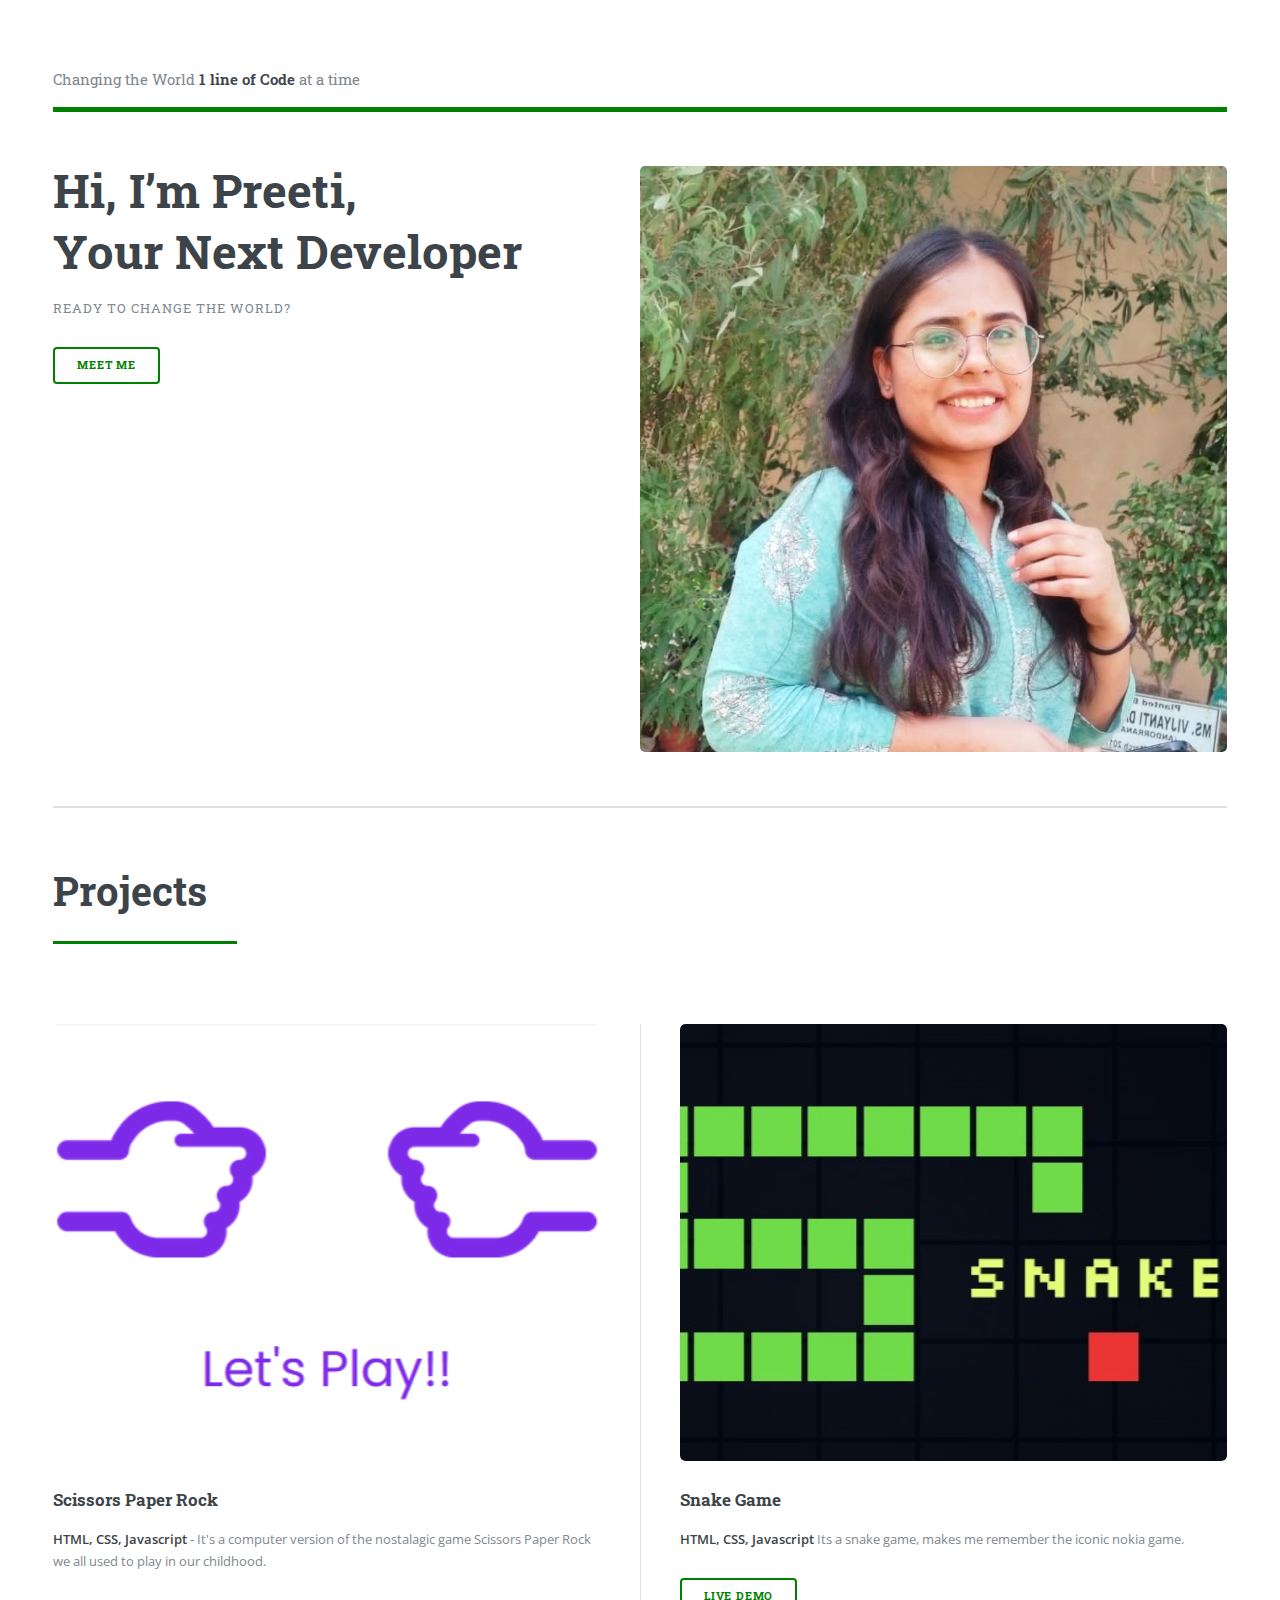
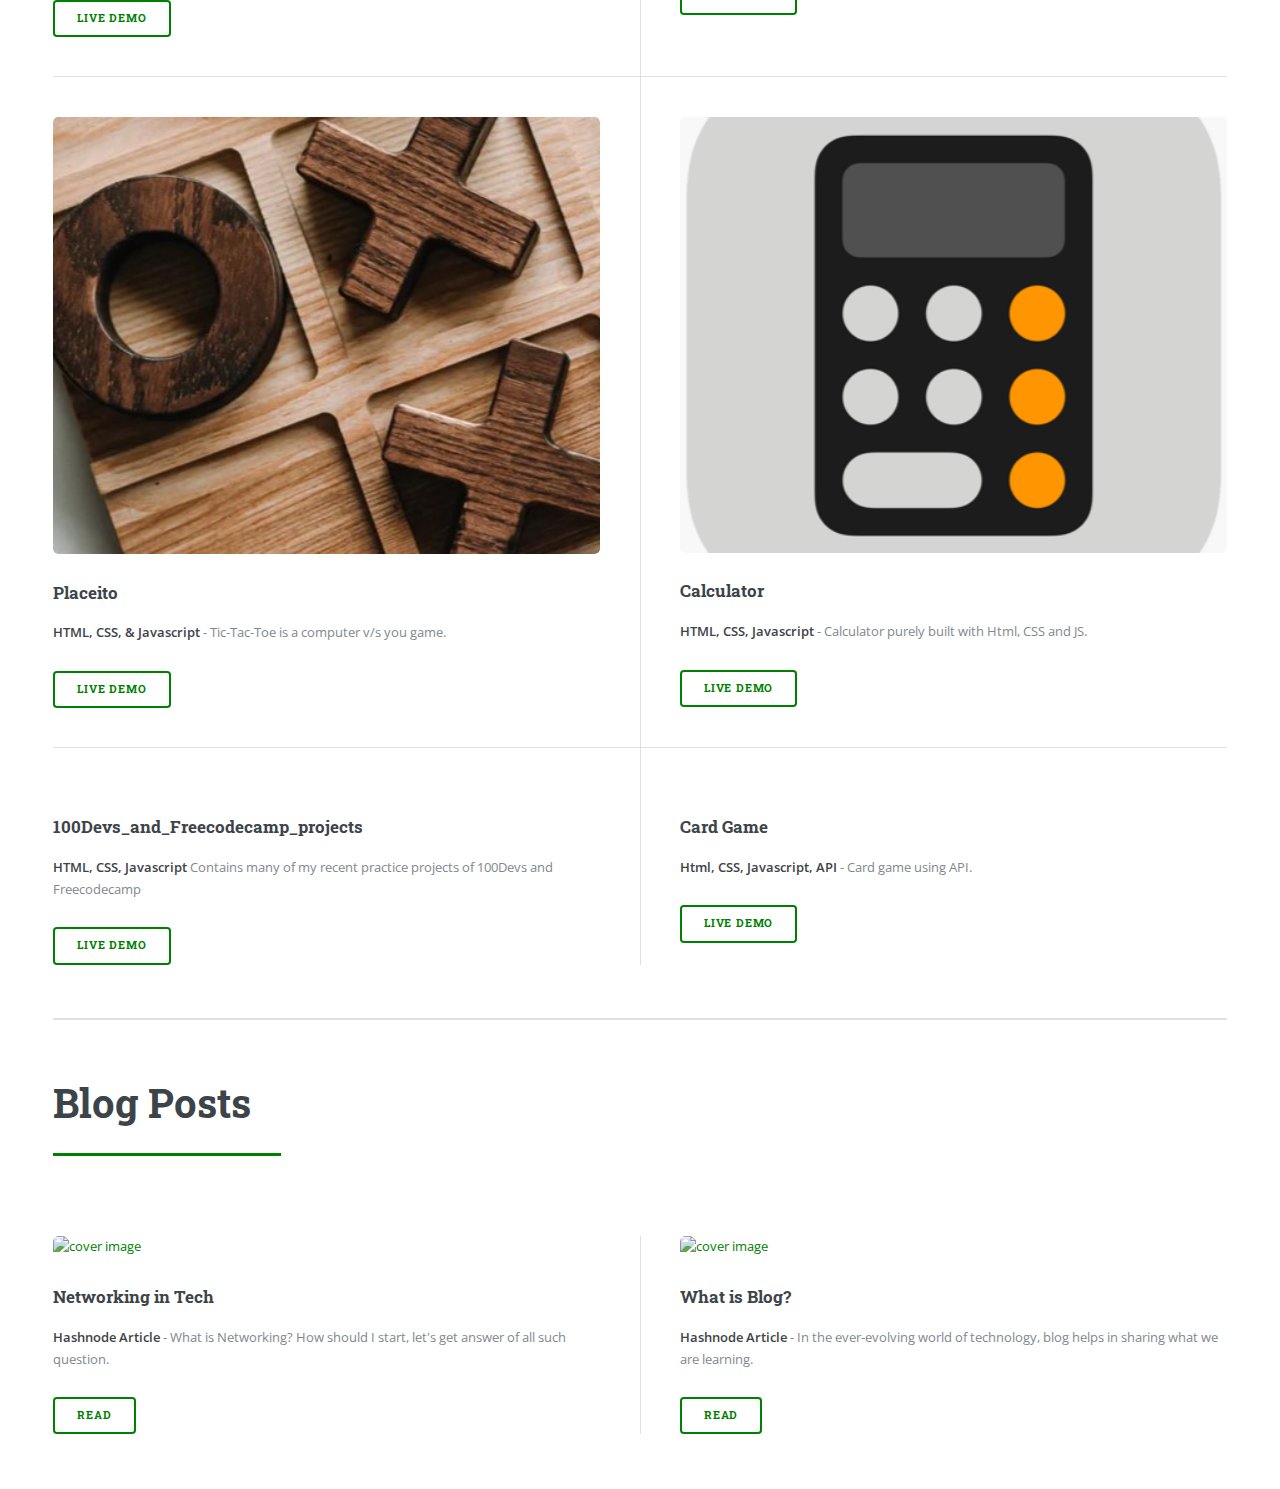
==== commit 82fcc641: "Added the url and image of calculator" ====
--- a/index.html
+++ b/index.html
@@ -422,19 +422,19 @@
 							<h3>Placeito</h3>
 							<p><strong>HTML, CSS, & Javascript</strong> - Tic-Tac-Toe is a computer v/s you game. </p>
 							<ul class="actions">
-								<li><a name="Placeito" target="_blank" href="https://playtic-tac-toes.netlify.app/"
+								<li><a name="Tic-Tac-Toe" target="_blank" href="https://playtic-tac-toes.netlify.app/"
 										class="button">Live Demo</a></li>
 							</ul>
 						</article>
 						<article>
-							<a target="_blank" href="https://github.com/preetiParyani/Calculator" class="image"></a>
+							<a target="_blank" href="https://calculatedd.netlify.app/" class="image"><img
+									src="images/cal.png" alt="Calculator" /></a>
 							<h3>Calculator</h3>
-							<p><strong>MHTML, CSS, Javascript</strong> - Calculator purely built with Html, CSS and JS.
+							<p><strong>HTML, CSS, Javascript</strong> - Calculator purely built with Html, CSS and JS.
 							</p>
 							<ul class="actions">
-								<li><a name="Calculator" target="_blank"
-										href="https://github.com/preetiParyani/Calculator" class="button">Github
-										repo</a></li>
+								<li><a name="Calculator" target="_blank" href="https://calculatedd.netlify.app/"
+										class="button">Live Demo</a></li>
 							</ul>
 						</article>
 						<article>
@@ -469,8 +469,6 @@
 						<h2>Blog Posts</h2>
 					</header>
 					<div class="posts">
-
-
 						<article>
 							<a target="_blank" href="https://preetiwrites.hashnode.dev/does-networking-work-is-it-worth"
 								class="image"><img
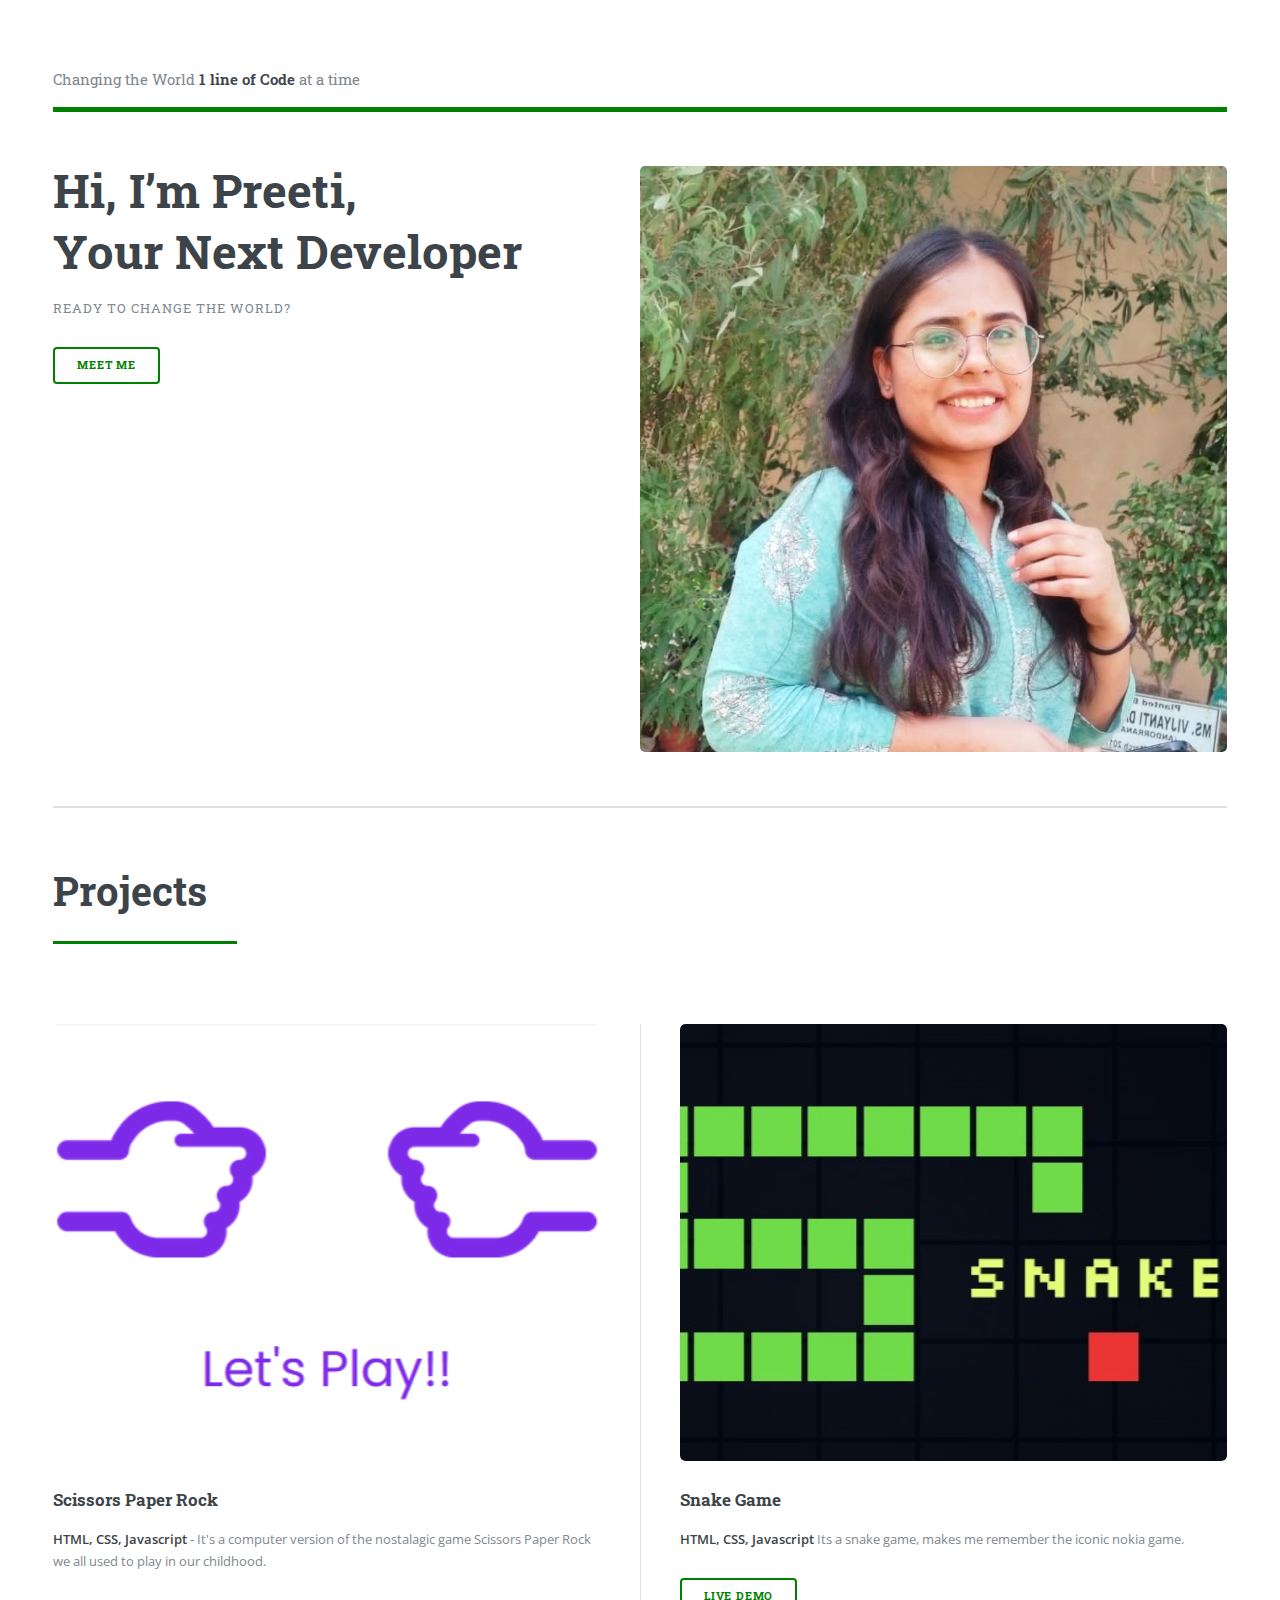
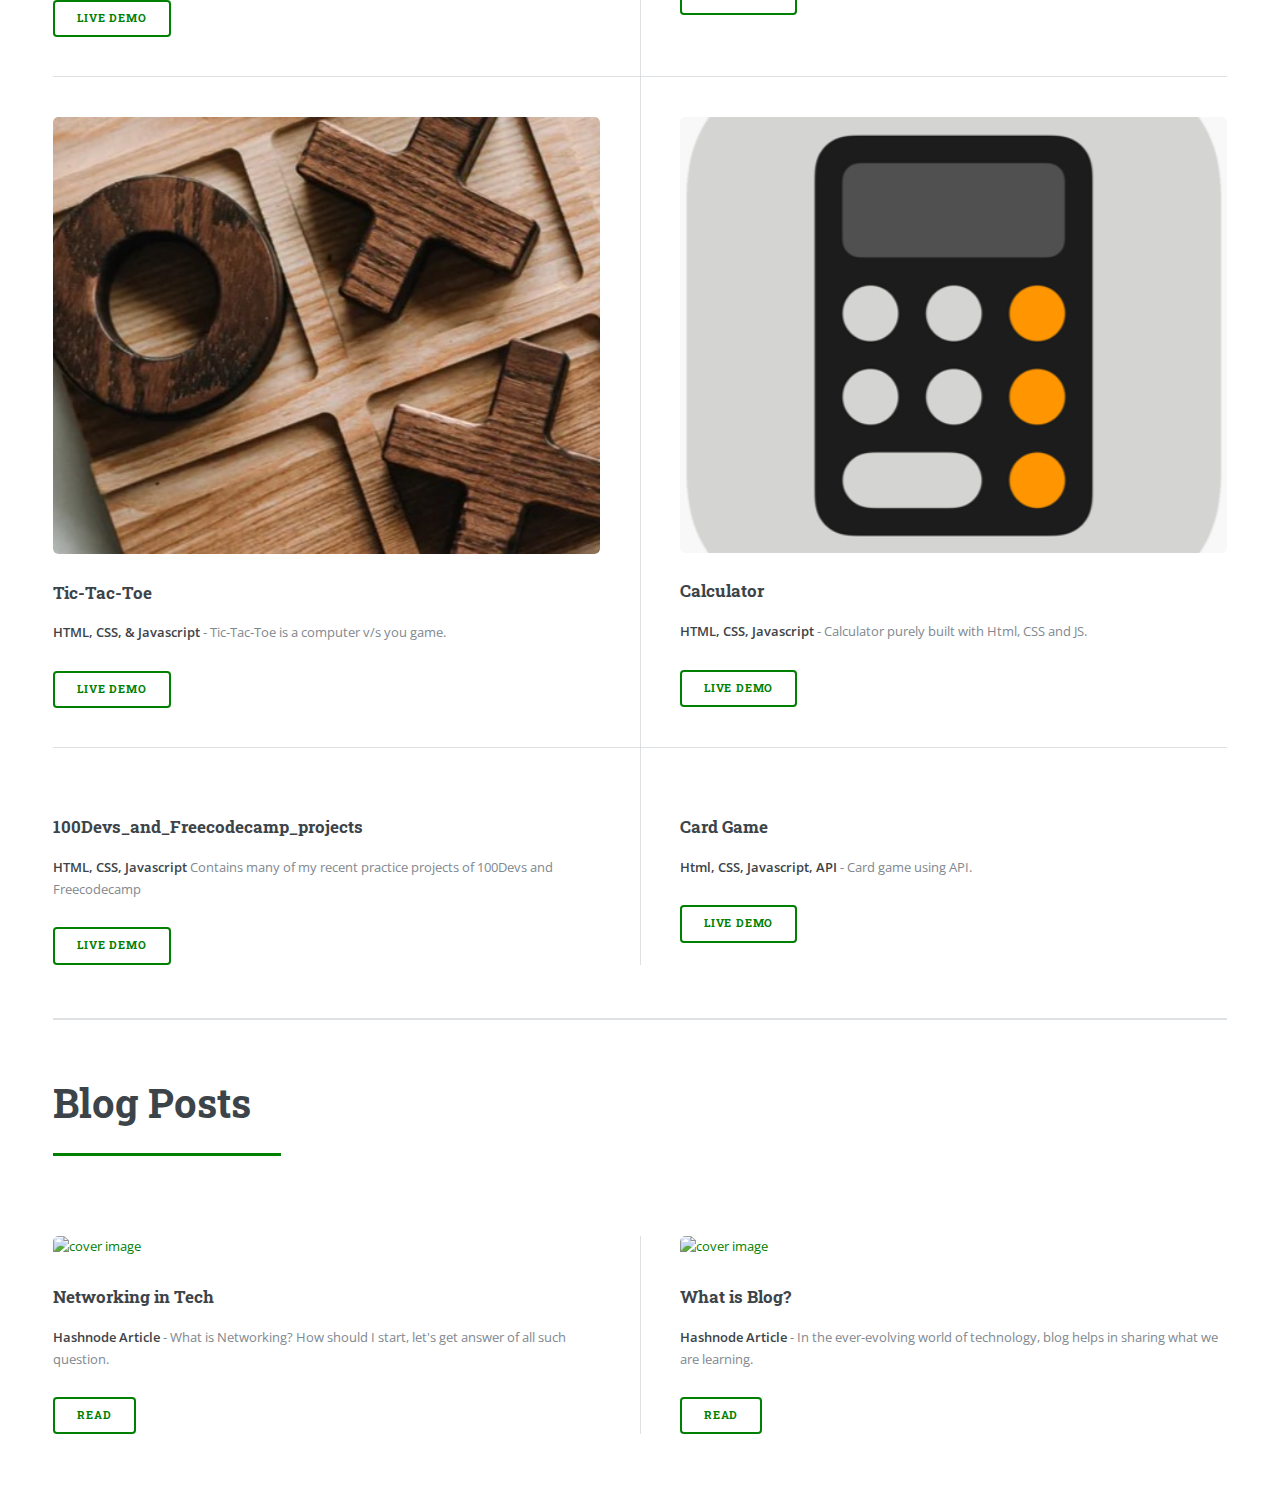
==== commit ddf4e081: "removing trash" ====
--- a/index.html
+++ b/index.html
@@ -419,7 +419,7 @@
 						<article>
 							<a target="_blank" href="https://playtic-tac-toes.netlify.app/" class="image"><img
 									src="images/Tic-Tac-Toe.jpg" alt="Tic-Tac-Toe" /></a>
-							<h3>Placeito</h3>
+							<h3>Tic-Tac-Toe</h3>
 							<p><strong>HTML, CSS, & Javascript</strong> - Tic-Tac-Toe is a computer v/s you game. </p>
 							<ul class="actions">
 								<li><a name="Tic-Tac-Toe" target="_blank" href="https://playtic-tac-toes.netlify.app/"
